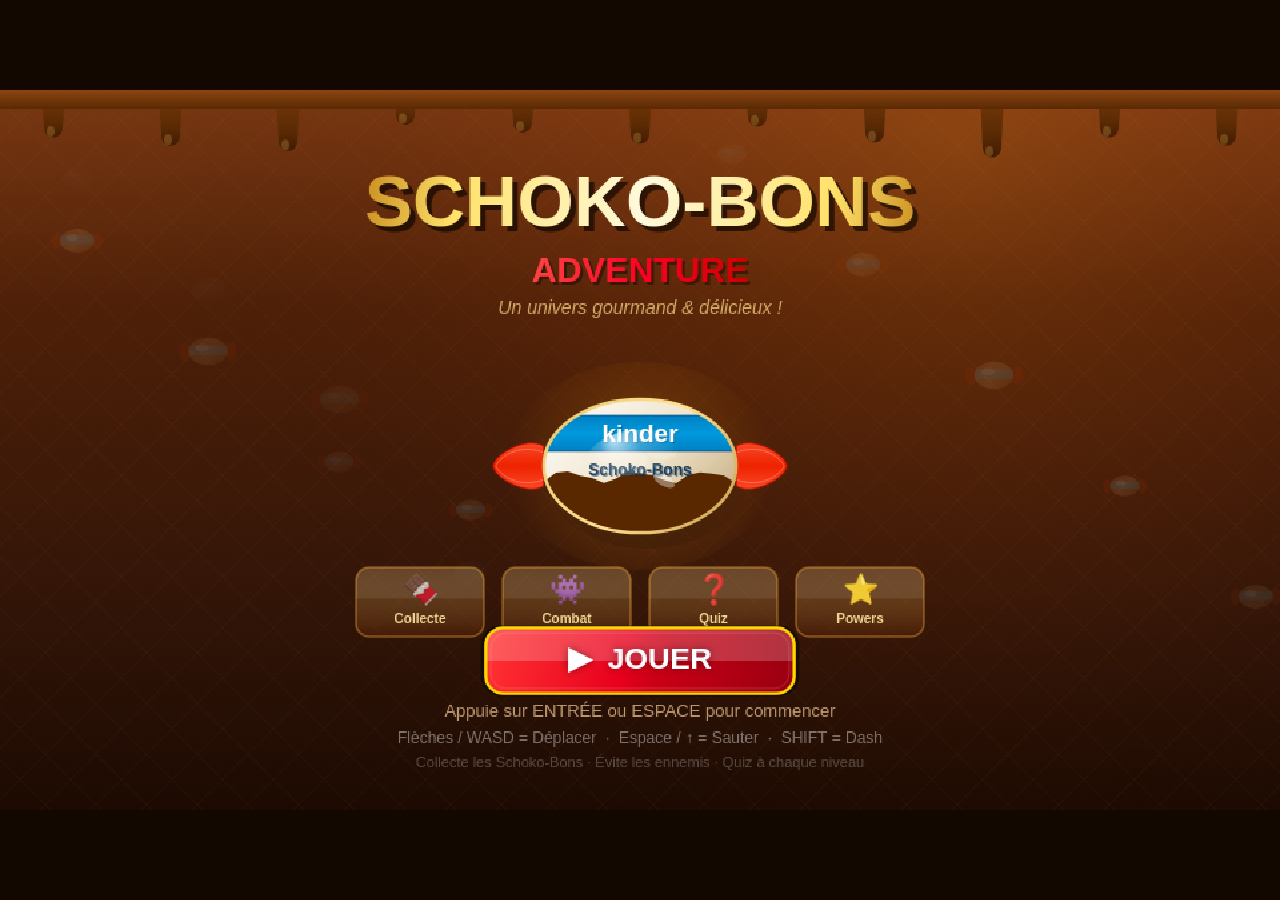
==== index.html @ 3fb980b5 "Deploy 6-level game + 25-question random quiz to GitHub Pages" ====
<!DOCTYPE html>
<html lang="fr">
<head>
  <meta charset="UTF-8">
  <meta name="viewport" content="width=device-width,initial-scale=1,maximum-scale=1,user-scalable=no,viewport-fit=cover">
  <meta name="apple-mobile-web-app-capable" content="yes">
  <meta name="apple-mobile-web-app-status-bar-style" content="black-translucent">
  <meta name="mobile-web-app-capable" content="yes">
  <meta name="theme-color" content="#120800">
  <title>Schoko Bons Adventure</title>
  <style>
html, body {
  margin: 0; padding: 0;
  width: 100%; height: 100%;
  background: #120800;
  overflow: hidden;
  touch-action: none;
  -webkit-user-select: none; user-select: none;
  -webkit-tap-highlight-color: transparent;
}

/* Center via margin:auto on fixed element — no flexbox, no transform, works everywhere */
#gameCanvas {
  position: fixed;
  top: 0; left: 0; right: 0; bottom: 0;
  margin: auto;
  display: block;
  touch-action: none;
  image-rendering: -webkit-optimize-contrast;
  image-rendering: pixelated;
  image-rendering: crisp-edges;
  cursor: none;
}
  </style>
  <script>
  window.onerror=function(m,s,l,c,e){var d=document.getElementById("err");if(d){d.style.display="block";d.textContent=(e&&e.stack)?e.stack:m;}};
  </script>
</head>
<body>
  <div id="err" style="display:none;position:fixed;top:0;left:0;right:0;background:#c00;color:#fff;font:12px monospace;padding:8px;z-index:9999;word-break:break-all;white-space:pre-wrap;max-height:50vh;overflow:auto;"></div>
  <canvas id="gameCanvas" width="960" height="540"></canvas>
  <script>
window.addEventListener("load",function(){
"use strict";
try{

// ============================================================
// CANVAS — PLEIN ÉCRAN DYNAMIQUE
// ============================================================
const canvas = document.getElementById('gameCanvas');
const ctx    = canvas.getContext('2d');

// Résolution interne fixe (logique du jeu)
const VW = 960, VH = 540;
canvas.width  = VW;
canvas.height = VH;

// Alias globaux utilisés dans tout le code
let W = VW, H = VH;

function resizeCanvas() {
  var vw = window.innerWidth  || screen.width  || VW;
  var vh = window.innerHeight || screen.height || VH;
  var s  = Math.min(vw / VW, vh / VH);
  canvas.style.width  = Math.floor(VW * s) + 'px';
  canvas.style.height = Math.floor(VH * s) + 'px';
}
window.addEventListener('resize', resizeCanvas);
window.addEventListener('orientationchange', function() { setTimeout(resizeCanvas, 300); });
resizeCanvas();

// ============================================================
// PHYSICS CONSTANTS — moteur pro
// ============================================================
const GRAVITY       = 0.55;   // gravité de base
const GRAVITY_FALL  = 1.15;   // plus lourde en descente → chute nette
const GRAVITY_RISE  = 0.44;   // plus légère en montée (bouton maintenu)
const GRAVITY_CUT   = 0.65;   // si on lâche saut tôt → coupe la montée
const MAX_FALL      = 20;
const PLAYER_SPMAX  = 5.8;
const PLAYER_ACCEL  = 1.9;    // accél sol
const PLAYER_ACCEL_AIR = 1.0; // accél air (moins de contrôle)
const GROUND_FRIC   = 0.76;   // friction sol (arrêt net)
const AIR_FRIC      = 0.94;   // friction air
const JUMP_FORCE    = -11.5;
const COYOTE_T      = 8;      // frames de grâce après avoir quitté un bord
const JUMP_BUFFER   = 8;      // frames de buffer avant l'atterrissage

// ============================================================
// GLOBAL STATE
// ============================================================
let gameState      = 'menu';   // menu | playing | quiz | gameover | win
let currentLevel   = 0;
let score          = 0;
let lives          = 3;
let highScore      = 0;
let frameCount     = 0;
let camera         = { x: 0, shake: 0 };
let particles      = [];
let notifications  = [];

// Quiz state
let quizSelected   = -1;
let quizRevealed   = false;
let quizTimer      = 0;
let currentQuiz    = null;   // randomly picked from QUIZ_POOL each level-end

// Level objects
let lPlatforms     = [];
let lMoving        = [];
let lCheckpoints   = [];
let lEnemies       = [];
let lCollectibles  = [];
let lPowerUps      = [];
let lEndZone       = null;
let levelData      = null;
let player         = null;
let checkpointX    = 0;   // respawn X after checkpoint
let checkpointY    = 0;   // respawn Y after checkpoint
let checkpointHit  = false;
let flashTimer     = 0;   // damage screen flash frames
let levelTransition= 0;   // fade-in frames when level loads (30 frames)

// ============================================================
// INPUT
// ============================================================
const keys = {};
document.addEventListener('keydown', e => {
  const prev = keys[e.code];
  keys[e.code] = { held: true, just: !prev || !prev.held };
  if (['Space','ArrowUp','ArrowDown','ArrowLeft','ArrowRight'].includes(e.code)) e.preventDefault();
});
document.addEventListener('keyup', e => { keys[e.code] = { held: false, just: false }; });
// Block iOS elastic scroll — touchmove only (no conflicting touchstart listener here)
document.addEventListener('touchmove', e => e.preventDefault(), { passive: false });

// ============================================================
// SOUND ENGINE — Web Audio API (synthesised, no files)
// ============================================================
const sfx = (() => {
  let _ac = null;

  // iOS Safari: AudioContext must be created AND unlocked (via silent buffer)
  // inside a direct user-gesture handler.
  // We export _unlock so the canvas touchstart handler can call it directly —
  // that avoids having two competing document-level touchstart listeners
  // (one passive, one non-passive) which iOS Safari silently rejects.

  function ac() {
    if (!_ac) {
      try { _ac = new (window.AudioContext || window.webkitAudioContext)(); } catch(e) { return null; }
    }
    if (_ac.state === 'suspended') _ac.resume();
    return _ac;
  }
  function tone(freq, type, vol, dur, freqEnd, atk=0.005) {
    try {
      const a = ac(); if (!a) return;
      const o = a.createOscillator(), g = a.createGain();
      o.connect(g); g.connect(a.destination);
      o.type = type;
      o.frequency.setValueAtTime(freq, a.currentTime);
      if (freqEnd) o.frequency.exponentialRampToValueAtTime(Math.max(0.001, freqEnd), a.currentTime + dur);
      g.gain.setValueAtTime(0, a.currentTime);
      g.gain.linearRampToValueAtTime(vol, a.currentTime + atk);
      g.gain.exponentialRampToValueAtTime(0.001, a.currentTime + dur);
      o.start(a.currentTime); o.stop(a.currentTime + dur + 0.02);
    } catch(e) {}
  }
  function noise(vol, dur, freq=600, Q=1) {
    try {
      const a = ac(); if (!a) return;
      const len = Math.max(1, Math.ceil(a.sampleRate * dur));
      const buf = a.createBuffer(1, len, a.sampleRate);
      const d = buf.getChannelData(0);
      for (let i=0;i<len;i++) d[i] = Math.random()*2-1;
      const src = a.createBufferSource(); src.buffer = buf;
      const filt = a.createBiquadFilter(); filt.type='bandpass';
      filt.frequency.value = freq; filt.Q.value = Q;
      const g = a.createGain();
      g.gain.setValueAtTime(vol, a.currentTime);
      g.gain.exponentialRampToValueAtTime(0.001, a.currentTime + dur);
      src.connect(filt); filt.connect(g); g.connect(a.destination);
      src.start(); src.stop(a.currentTime + dur + 0.01);
    } catch(e) {}
  }
  function unlock() {
    if (!_ac) {
      try { _ac = new (window.AudioContext || window.webkitAudioContext)(); } catch(e) { return; }
    }
    if (_ac.state === 'suspended') _ac.resume();
    try {
      const buf = _ac.createBuffer(1, 1, _ac.sampleRate);
      const src = _ac.createBufferSource();
      src.buffer = buf; src.connect(_ac.destination); src.start(0);
    } catch(e) {}
  }
  return {
    unlock,
    jump()       { tone(300,'square',0.22,0.18,600); },
    doubleJump() { tone(500,'square',0.18,0.09,1000); setTimeout(()=>tone(750,'square',0.15,0.09,1500),75); },
    wallJump()   { tone(350,'square',0.20,0.14,550); noise(0.12,0.08,500,2); },
    land()       { noise(0.30,0.10,110,0.4); tone(75,'sine',0.28,0.14,38); },
    collect()    { tone(900,'sine',0.16,0.12,1400); setTimeout(()=>tone(1400,'sine',0.12,0.10,1800),70); },
    powerup()    { [440,554,659,880].forEach((f,i)=>setTimeout(()=>tone(f,'triangle',0.20,0.14,f*1.4),i*65)); },
    dash()       { noise(0.22,0.15,1400,0.7); tone(180,'sawtooth',0.14,0.14,700); },
    damage()     { tone(200,'sawtooth',0.28,0.22,70); noise(0.22,0.18,280,0.8); },
    shield()     { tone(700,'sine',0.18,0.07,180); noise(0.18,0.10,2200,2.5); },
    die()        { tone(420,'sawtooth',0.28,0.38,55); setTimeout(()=>tone(180,'sine',0.18,0.45,35),120); },
    enemyKill()  { tone(180,'square',0.22,0.10,70); noise(0.28,0.08,350,1.8); },
    levelWin()   { [523,659,784,1047].forEach((f,i)=>setTimeout(()=>tone(f,'sine',0.22,0.32,f*1.15),i*110)); },
    gameOver()   { [440,370,330,220].forEach((f,i)=>setTimeout(()=>tone(f,'sine',0.20,0.48,f*0.68),i*190)); },
    quizOk()     { [660,880,1100].forEach((f,i)=>setTimeout(()=>tone(f,'sine',0.18,0.20,f*1.3),i*80)); },
    quizFail()   { tone(280,'sawtooth',0.22,0.30,140); setTimeout(()=>tone(200,'sine',0.18,0.25,100),180); },
    menuClick()  { tone(480,'sine',0.12,0.08,720); },
  };
})();

// ============================================================
// TOUCH / MOBILE CONTROLS
// ============================================================
const touch = (() => {
  let _mobile = false;

  // Virtual button layout in canvas coords (960×540)
  const BTNS = {
    left:  { x:15,  y:448, w:78, h:72, code:'ArrowLeft',  label:'◀', active:false },
    right: { x:108, y:448, w:78, h:72, code:'ArrowRight', label:'▶', active:false },
    jump:  { x:862, y:443, w:80, h:80, code:'Space',       label:'▲', active:false },
    dash:  { x:768, y:453, w:74, h:70, code:'ShiftLeft',   label:'⚡', active:false },
  };
  const _held = {};  // touchId → btn name

  function _xy(clientX, clientY) {
    const r = canvas.getBoundingClientRect();
    return [(clientX - r.left) * VW / r.width, (clientY - r.top) * VH / r.height];
  }
  function _btnAt(cx, cy) {
    for (const [n, b] of Object.entries(BTNS))
      if (cx >= b.x && cx < b.x+b.w && cy >= b.y && cy < b.y+b.h) return n;
    return null;
  }
  function _press(n) {
    const b = BTNS[n];
    if (!b.active) { b.active=true; keys[b.code]={ held:true, just:true }; }
  }
  function _release(n) {
    const b = BTNS[n];
    b.active=false; keys[b.code]={ held:false, just:false };
  }

  canvas.addEventListener('touchstart', e => {
    e.preventDefault(); _mobile = true;
    sfx.unlock(); // iOS Safari audio unlock — must be inside a user-gesture handler
    for (const t of e.changedTouches) {
      const [cx,cy] = _xy(t.clientX, t.clientY);
      if (gameState === 'quiz' && !quizRevealed) {
        for (let i=0;i<4;i++) {
          const ay=210+i*55;
          if (cx>=100 && cx<=860 && cy>=ay && cy<ay+46)
            keys[`Digit${i+1}`]={ held:false, just:true };
        }
        continue;
      }
      if (gameState !== 'playing') { keys['Enter']={ held:false, just:true }; continue; }
      const n = _btnAt(cx,cy);
      if (n) { _held[t.identifier]=n; _press(n); }
    }
  }, { passive:false });

  canvas.addEventListener('touchend', e => {
    e.preventDefault();
    for (const t of e.changedTouches) {
      const n = _held[t.identifier];
      if (n) { delete _held[t.identifier]; _release(n); }
    }
  }, { passive:false });

  canvas.addEventListener('touchmove', e => {
    e.preventDefault();
    for (const t of e.changedTouches) {
      if (gameState !== 'playing') continue;
      const [cx,cy] = _xy(t.clientX, t.clientY);
      const old = _held[t.identifier], next = _btnAt(cx,cy);
      if (old !== next) {
        if (old) { delete _held[t.identifier]; _release(old); }
        if (next) { _held[t.identifier]=next; _press(next); }
      }
    }
  }, { passive:false });

  function draw() {
    if (!_mobile || gameState !== 'playing') return;
    ctx.save();
    for (const b of Object.values(BTNS)) {
      // Clipped background
      ctx.save();
      _clipRR(b.x, b.y, b.w, b.h, 14); ctx.clip();
      const bg = ctx.createLinearGradient(b.x, b.y, b.x, b.y+b.h);
      if (b.active) {
        bg.addColorStop(0,'rgba(255,220,80,0.82)'); bg.addColorStop(1,'rgba(190,60,10,0.90)');
      } else {
        bg.addColorStop(0,'rgba(255,200,80,0.32)'); bg.addColorStop(1,'rgba(100,30,5,0.52)');
      }
      ctx.fillStyle=bg; ctx.fillRect(b.x,b.y,b.w,b.h);
      ctx.fillStyle='rgba(255,255,255,0.10)'; ctx.fillRect(b.x,b.y,b.w,b.h*0.38);
      ctx.restore();
      // Border
      ctx.strokeStyle = b.active ? '#FFD700' : 'rgba(255,180,60,0.50)';
      ctx.lineWidth   = b.active ? 2.5 : 1.5;
      _clipRR(b.x, b.y, b.w, b.h, 14); ctx.stroke();
      // Label
      ctx.globalAlpha = b.active ? 1.0 : 0.60;
      ctx.fillStyle='#FFFFFF';
      ctx.font = b.label.length > 1 ? 'bold 18px Arial' : 'bold 30px Arial';
      ctx.textAlign='center'; ctx.textBaseline='middle';
      ctx.fillText(b.label, b.x+b.w/2, b.y+b.h/2);
      ctx.globalAlpha=1;
    }
    ctx.textAlign='left'; ctx.textBaseline='alphabetic';
    ctx.restore();
  }

  return { draw };
})();

function held(c)  { return !!(keys[c] && keys[c].held); }
function just(c)  {
  if (keys[c] && keys[c].just) { keys[c].just = false; return true; }
  return false;
}

// ============================================================
// UTILITIES
// ============================================================
function lerp(a, b, t)       { return a + (b - a) * t; }
function clamp(v, lo, hi)    { return Math.max(lo, Math.min(hi, v)); }
function rand(lo, hi)        { return lo + Math.random() * (hi - lo); }
function overlap(a, b)       {
  return a.x < b.x + b.w && a.x + a.w > b.x && a.y < b.y + b.h && a.y + a.h > b.y;
}

function rRect(x, y, w, h, r, fill, stroke, lw) {
  ctx.beginPath();
  ctx.moveTo(x + r, y);
  ctx.arcTo(x + w, y,     x + w, y + h, r);
  ctx.arcTo(x + w, y + h, x,     y + h, r);
  ctx.arcTo(x,     y + h, x,     y,     r);
  ctx.arcTo(x,     y,     x + w, y,     r);
  ctx.closePath();
  if (fill)   { ctx.fillStyle   = fill;   ctx.fill();   }
  if (stroke) { ctx.strokeStyle = stroke; ctx.lineWidth = lw || 2; ctx.stroke(); }
}

// ============================================================
// PARTICLE SYSTEM
// ============================================================
class Particle {
  constructor(x, y, vx, vy, col, life, size) {
    Object.assign(this, { x, y, vx, vy, col, life, maxLife: life, size });
  }
  update() {
    this.x  += this.vx;
    this.y  += this.vy;
    this.vy += 0.25;
    this.vx *= 0.97;
    this.life--;
  }
  draw() {
    const a = this.life / this.maxLife;
    ctx.globalAlpha = a;
    ctx.fillStyle   = this.col;
    ctx.beginPath();
    ctx.arc(this.x, this.y, this.size * a, 0, Math.PI * 2);
    ctx.fill();
    ctx.globalAlpha = 1;
  }
  get alive() { return this.life > 0; }
}

function burst(x, y, col, n = 8, baseSpeed = 4) {
  for (let i = 0; i < n; i++) {
    const a = (Math.PI * 2 * i / n) + rand(-0.4, 0.4);
    const s = rand(baseSpeed * 0.5, baseSpeed);
    particles.push(new Particle(x, y, Math.cos(a)*s, Math.sin(a)*s - 1, col, rand(22, 40), rand(3, 7)));
  }
}

// ============================================================
// NOTIFICATION SYSTEM
// ============================================================
function notify(text, col) {
  notifications.push({ text, col, y: H - 90, ty: H - 140, alpha: 1, t: 110 });
}
function updateNotifications() {
  for (const n of notifications) {
    n.y = lerp(n.y, n.ty, 0.12);
    n.t--;
    if (n.t < 28) n.alpha = n.t / 28;
  }
  notifications = notifications.filter(n => n.t > 0);
}
function drawNotifications() {
  ctx.textAlign = 'center';
  for (const n of notifications) {
    ctx.globalAlpha = n.alpha;
    ctx.font = 'bold 20px Arial';
    ctx.fillStyle = '#000';
    ctx.fillText(n.text, W/2 + 2, n.y + 2);
    ctx.fillStyle = n.col;
    ctx.fillText(n.text, W/2, n.y);
  }
  ctx.globalAlpha = 1;
  ctx.textAlign = 'left';
}

// ============================================================
// POWER-UP DEFINITIONS
// ============================================================
const PU = {
  speed:      { col: '#FFD700', icon: '⚡', dur: 300, label: 'Turbo Sucré!'      },
  doubleJump: { col: '#00CFFF', icon: '👟', dur: 380, label: 'Double Saut!'      },
  shield:     { col: '#AADDFF', icon: '🛡', dur: 420, label: 'Bouclier Crème!'  },
  ultra:      { col: '#FF6600', icon: '⭐', dur: 220, label: 'MODE ULTRA SUCRE!' },
  superJump:  { col: '#88FF44', icon: '🚀', dur: 200, label: 'Super Propulsion!' },
  dash:       { col: '#FF44CC', icon: '💨', dur: 300, label: 'Turbo Dash!'       },
};

// ============================================================
// CANDY TWIST DRAWING HELPERS
// ============================================================
function _drawCandyTwist(cx, cy, w, h, pointUp) {
  const dir = pointUp ? -1 : 1;
  const tg  = ctx.createLinearGradient(cx - w/2, cy, cx + w/2, cy + dir*h);
  tg.addColorStop(0, '#FF5533'); tg.addColorStop(0.45, '#EE2200'); tg.addColorStop(1, '#CC1100');
  ctx.fillStyle = tg;
  ctx.beginPath();
  ctx.moveTo(cx - w/2, cy);
  ctx.bezierCurveTo(cx - w*0.35, cy + dir*h*0.4,  cx - w*0.14, cy + dir*h*0.85, cx, cy + dir*h);
  ctx.bezierCurveTo(cx + w*0.14, cy + dir*h*0.85, cx + w*0.35, cy + dir*h*0.4,  cx + w/2, cy);
  ctx.closePath(); ctx.fill();
  ctx.strokeStyle = 'rgba(255,200,180,0.55)'; ctx.lineWidth = 0.8;
  for (const s of [-1, 1]) {
    ctx.beginPath();
    ctx.moveTo(cx + s*w*0.18, cy);
    ctx.bezierCurveTo(cx + s*w*0.12, cy + dir*h*0.4, cx + s*w*0.04, cy + dir*h*0.75, cx, cy + dir*h*0.92);
    ctx.stroke();
  }
  ctx.strokeStyle = '#AA1100'; ctx.lineWidth = 0.9;
  ctx.beginPath();
  ctx.moveTo(cx - w/2, cy);
  ctx.bezierCurveTo(cx - w*0.35, cy + dir*h*0.4,  cx - w*0.14, cy + dir*h*0.85, cx, cy + dir*h);
  ctx.bezierCurveTo(cx + w*0.14, cy + dir*h*0.85, cx + w*0.35, cy + dir*h*0.4,  cx + w/2, cy);
  ctx.closePath(); ctx.stroke();
}

function _drawHorizTwist(cx, cy, w, h, isLeft) {
  const d = isLeft ? -1 : 1;
  const hg = ctx.createLinearGradient(cx, cy - h/2, cx, cy + h/2);
  hg.addColorStop(0, '#FF5533'); hg.addColorStop(0.5, '#EE2200'); hg.addColorStop(1, '#FF5533');
  ctx.fillStyle = hg;
  ctx.beginPath();
  ctx.moveTo(cx, cy - h/2 * 0.65);
  ctx.bezierCurveTo(cx + d*w*0.35, cy - h/2,       cx + d*w,       cy - h/2*0.35, cx + d*w, cy);
  ctx.bezierCurveTo(cx + d*w,       cy + h/2*0.35, cx + d*w*0.35, cy + h/2,       cx, cy + h/2*0.65);
  ctx.closePath(); ctx.fill();
  ctx.strokeStyle = 'rgba(255,200,180,0.5)'; ctx.lineWidth = 0.7;
  for (const s of [-1, 1]) {
    ctx.beginPath();
    ctx.moveTo(cx, cy + s*h*0.22);
    ctx.bezierCurveTo(cx + d*w*0.4, cy + s*h*0.35, cx + d*w*0.8, cy + s*h*0.22, cx + d*w*0.95, cy);
    ctx.stroke();
  }
  ctx.strokeStyle = '#AA1100'; ctx.lineWidth = 0.9;
  ctx.beginPath();
  ctx.moveTo(cx, cy - h/2 * 0.65);
  ctx.bezierCurveTo(cx + d*w*0.35, cy - h/2,       cx + d*w,       cy - h/2*0.35, cx + d*w, cy);
  ctx.bezierCurveTo(cx + d*w,       cy + h/2*0.35, cx + d*w*0.35, cy + h/2,       cx, cy + h/2*0.65);
  ctx.closePath(); ctx.stroke();
}

// ============================================================
// PLAYER
// ============================================================
class Player {
  constructor(x, y) {
    this.x = x;  this.y = y;
    this.w = 32; this.h = 40;
    this.vx = 0; this.vy = 0;
    this.onGround    = false;
    this.wasOnGround = false;
    this.facing      = 1;
    this.jumps       = 0;
    this.maxJumps    = 1;        // single jump by default; doubleJump pickup enables 2nd
    this.hp          = 3;
    this.iframes     = 0;
    this.dead        = false;
    this.walkPhase   = 0;
    this.coyoteT     = 0;
    this.jumpBuffer  = 0;
    this.jumpHeld    = false;
    this.sqX = 1; this.sqY = 1;
    this.wallDir     = 0;        // -1 left wall, +1 right wall (set by _resolveX)
    this.wallSlide   = false;
    this.dashT       = 0;        // frames left in current dash
    this.dashCooldown= 0;
    this.pu = { speed: 0, doubleJump: 0, shield: 0, ultra: 0, superJump: 0, dash: 0 };
  }

  get speedMult()     { return 1 + (this.pu.speed > 0 ? 0.65 : 0) + (this.pu.ultra > 0 ? 0.9 : 0); }
  get jumpMult()      { return 1 + (this.pu.superJump > 0 ? 0.45 : 0) + (this.pu.ultra > 0 ? 0.2 : 0); }
  get canDoubleJump() { return this.pu.doubleJump > 0 || this.pu.ultra > 0; }

  update() {
    for (const k in this.pu) if (this.pu[k] > 0) this.pu[k]--;
    if (this.iframes > 0) this.iframes--;
    if (this.coyoteT  > 0) this.coyoteT--;
    if (this.jumpBuffer > 0) this.jumpBuffer--;
    // Squash & stretch — interpolate back to neutral every frame
    this.sqX += (1 - this.sqX) * 0.22;
    this.sqY += (1 - this.sqY) * 0.22;

    // ── Effective max jumps from power-ups ──
    this.maxJumps = 1 + (this.canDoubleJump ? 1 : 0);

    const spd = PLAYER_SPMAX * this.speedMult;

    // ── Dash countdown ──
    if (this.dashCooldown > 0) this.dashCooldown--;
    if (this.dashT > 0) {
      this.dashT--;
      this.vx = this.facing * 18 * (this.dashT / 12);
    } else {
      // ── Horizontal movement ──
      const accel = this.onGround ? PLAYER_ACCEL : PLAYER_ACCEL_AIR;
      const fric  = this.onGround ? GROUND_FRIC  : AIR_FRIC;
      if (held('ArrowLeft') || held('KeyA')) {
        this.vx = Math.max(this.vx - accel, -spd);
        this.facing = -1;
      } else if (held('ArrowRight') || held('KeyD')) {
        this.vx = Math.min(this.vx + accel,  spd);
        this.facing = 1;
      } else {
        this.vx *= fric;
        if (Math.abs(this.vx) < 0.12) this.vx = 0;
      }
      // Dash trigger (Shift)
      if ((just('ShiftLeft') || just('ShiftRight')) && this.dashCooldown === 0 && this.pu.dash > 0) {
        sfx.dash(); this.dashT = 12; this.dashCooldown = 55;
        this.sqX = 0.52; this.sqY = 1.55;
        burst(this.x + this.w/2, this.y + this.h/2, '#FF44CC', 12, 7);
      }
    }

    // Walk animation + run dust
    if (Math.abs(this.vx) > 0.4 && this.onGround) {
      this.walkPhase += 0.24 * Math.abs(this.vx) / spd;
      if (Math.abs(this.vx) > spd * 0.78 && frameCount % 6 === 0)
        burst(this.x + this.w/2, this.y + this.h, '#C8860A', 2, 1.5);
    } else if (this.onGround) {
      this.walkPhase = 0;
    }

    // ── Jump buffer ──
    const jumpPressed = just('Space') || just('ArrowUp') || just('KeyW');
    if (jumpPressed) this.jumpBuffer = JUMP_BUFFER;
    this.jumpHeld = held('Space') || held('ArrowUp') || held('KeyW');

    // ── Wall slide detection ──
    this.wallSlide = !this.onGround && this.wallDir !== 0 && this.vy > 0 &&
      ((this.wallDir ===  1 && (held('ArrowRight') || held('KeyD'))) ||
       (this.wallDir === -1 && (held('ArrowLeft')  || held('KeyA'))));
    if (this.wallSlide && frameCount % 7 === 0)
      burst(this.x + (this.wallDir > 0 ? this.w : 0), this.y + this.h * 0.6, '#FFD700', 3, 2);

    // ── Execute jump ──
    if (this.jumpBuffer > 0) {
      if (this.wallSlide) {
        // Wall jump — bounces away from the wall
        this.vy = JUMP_FORCE * 0.9;
        this.vx = -this.wallDir * spd * 1.15;
        this.facing = -this.wallDir;
        this.jumps = 1; this.jumpBuffer = 0;
        this.sqX = 0.72; this.sqY = 1.32;
        burst(this.x + this.w/2, this.y + this.h/2, '#FFD700', 10, 5);
        sfx.wallJump();
      } else if (this.onGround || this.coyoteT > 0) {
        this.vy = JUMP_FORCE * this.jumpMult;
        this.jumps = 1; this.jumpBuffer = 0; this.coyoteT = 0;
        this.sqX = 0.70; this.sqY = 1.38;
        burst(this.x + this.w/2, this.y + this.h, '#C8860A', 6, 3);
        sfx.jump();
      } else if (this.jumps < this.maxJumps) {
        this.vy = JUMP_FORCE * this.jumpMult * 0.88;
        this.jumps++; this.jumpBuffer = 0;
        this.sqX = 0.72; this.sqY = 1.32;
        burst(this.x + this.w/2, this.y + this.h/2, '#00CFFF', 14, 5);
        burst(this.x + this.w/2, this.y + this.h/2, '#FFFFFF', 6, 3);
        sfx.doubleJump();
      }
    }

    // ── Asymmetric gravity ──
    if (this.wallSlide && this.vy > 0) {
      this.vy = Math.min(this.vy + 0.12, 2.4);   // wall slide: slow fall
    } else if (this.vy < 0) {
      const g = this.jumpHeld ? GRAVITY_RISE : GRAVITY_RISE + GRAVITY_CUT;
      this.vy += g;
    } else {
      this.vy += GRAVITY_FALL;
    }
    this.vy = Math.min(this.vy, MAX_FALL);

    this.wasOnGround = this.onGround;
    this.wallDir = 0;
    this.x += this.vx;
    this._resolveX();
    this.y += this.vy;
    this.onGround = false;
    this._resolveY();

    // Coyote time
    if (this.wasOnGround && !this.onGround && this.vy >= 0) this.coyoteT = COYOTE_T;

    // Left boundary
    if (this.x < 0) { this.x = 0; this.vx = 0; }

    // Fall death
    if (this.y > levelData.height + 80) this.die();

    // Collectibles
    for (const c of lCollectibles) {
      if (c.collected) continue;
      if (overlap({ x: this.x, y: this.y, w: this.w, h: this.h },
                  { x: c.x - c.r, y: c.y - c.r, w: c.r*2, h: c.r*2 })) {
        c.collected = true;
        score += 10;
        burst(c.x, c.y, '#8B4513', 6, 3);
        sfx.collect();
      }
    }

    // Power-ups
    for (const p of lPowerUps) {
      if (p.collected) continue;
      if (overlap({ x: this.x, y: this.y, w: this.w, h: this.h },
                  { x: p.x, y: p.y, w: p.w, h: p.h })) {
        p.collected = true;
        this.pu[p.type] = PU[p.type].dur;
        burst(p.x + p.w/2, p.y + p.h/2, PU[p.type].col, 12, 5);
        notify(PU[p.type].label, PU[p.type].col);
        sfx.powerup();
      }
    }

    // Enemy collisions
    for (const e of lEnemies) {
      if (e.dead) continue;
      if (!overlap({ x: this.x, y: this.y, w: this.w, h: this.h },
                   { x: e.x, y: e.y, w: e.w, h: e.h })) continue;

      // Stomp if falling onto top half of enemy
      if (this.vy > 1 && this.y + this.h < e.y + e.h * 0.6) {
        e.kill();
        this.vy = -9;
        score += 50;
        burst(e.x + e.w/2, e.y, '#5C3317', 12, 5);
        sfx.enemyKill();
      } else if (this.iframes === 0) {
        if (this.pu.shield > 0) {
          this.pu.shield = 0;
          this.iframes = 60;
          burst(this.x + this.w/2, this.y + this.h/2, '#FFF', 14, 4);
          notify('Bouclier brisé!', '#AAE');
          sfx.shield();
        } else {
          this.takeDamage();
        }
      }
    }
  }

  _resolveX() {
    for (const p of [...lPlatforms, ...lMoving]) {
      if (!overlap({ x: this.x, y: this.y + 3, w: this.w, h: this.h - 6 },
                   { x: p.x, y: p.y, w: p.w, h: p.h })) continue;
      if (this.vx > 0) { this.x = p.x - this.w; this.wallDir =  1; }
      else              { this.x = p.x + p.w;    this.wallDir = -1; }
      this.vx = 0;
    }
  }

  _resolveY() {
    for (const p of [...lPlatforms, ...lMoving]) {
      if (!overlap({ x: this.x + 2, y: this.y, w: this.w - 4, h: this.h },
                   { x: p.x, y: p.y, w: p.w, h: p.h })) continue;
      if (this.vy >= 0) {
        this.y        = p.y - this.h;
        if (this.vy > 4) { this.sqX = 1.42; this.sqY = 0.60; camera.shake = Math.min(camera.shake + this.vy * 0.45, 10); sfx.land(); }
        this.vy       = 0;
        this.onGround = true;
        this.jumps    = 0;
        this.coyoteT  = 0;
      } else {
        this.y  = p.y + p.h;
        this.vy = 1;
      }
    }
  }

  takeDamage() {
    this.hp--;
    this.iframes = 90;
    camera.shake = 9;
    flashTimer = 12;
    sfx.damage();
    if (this.hp <= 0) { this.die(); return; }
    this.vy = -8;
    this.vx = this.facing * -5;
  }

  die() {
    if (this.dead) return;
    this.dead = true;
    sfx.die();
    burst(this.x + this.w/2, this.y + this.h/2, '#E8001C', 20, 6);
    lives--;
    setTimeout(() => {
      if (lives <= 0) { sfx.gameOver(); gameState = 'gameover'; }
      else {
        loadLevel(currentLevel);
        // Respawn at checkpoint if one was activated
        if (checkpointHit) {
          player.x = checkpointX;
          player.y = checkpointY;
        }
      }
    }, 900);
  }

  draw() {
    if (this.dead) return;
    if (this.iframes > 0 && Math.floor(frameCount / 5) % 2 === 0) return;

    const cx      = this.x + this.w / 2;
    const cy      = this.y + this.h / 2;
    const ultra   = this.pu.ultra > 0;
    const isWalk  = this.onGround && Math.abs(this.vx) > 0.5;
    const lp      = this.walkPhase * Math.PI * 2;

    const bob  = this.wallSlide ? 0 : (isWalk ? Math.sin(lp) * 1.5 : 0);
    const tilt = this.wallSlide ? this.wallDir * 0.3 : (isWalk ? Math.sin(lp) * 0.07 : 0);

    ctx.save();
    ctx.translate(cx, cy + bob);
    ctx.rotate(tilt);
    ctx.scale(this.sqX, this.sqY);

    const bw = 26, bh = 34;

    // Shield bubble
    if (this.pu.shield > 0) {
      const sa = 0.28 + 0.14 * Math.sin(frameCount * 0.15);
      const sg = ctx.createRadialGradient(0, 0, 10, 0, 0, 32);
      sg.addColorStop(0, `rgba(173,216,230,${sa})`);
      sg.addColorStop(1, 'rgba(173,216,230,0)');
      ctx.fillStyle = sg;
      ctx.beginPath(); ctx.ellipse(0, 0, 32, 37, 0, 0, Math.PI * 2); ctx.fill();
      ctx.strokeStyle = `rgba(135,206,235,${sa + 0.2})`; ctx.lineWidth = 2;
      ctx.beginPath(); ctx.ellipse(0, 0, 30, 35, 0, 0, Math.PI * 2); ctx.stroke();
    }

    // Feet (red candy-twist blobs)
    const l1 = isWalk ? Math.sin(lp) * 6 : 0;
    const l2 = isWalk ? -Math.sin(lp) * 6 : 0;
    ctx.save(); ctx.translate(-7, bh/2 - 1); ctx.rotate(l1 * 0.09);
    _drawCandyTwist(0, 0, 9, 11, false); ctx.restore();
    ctx.save(); ctx.translate(7,  bh/2 - 1); ctx.rotate(l2 * 0.09);
    _drawCandyTwist(0, 0, 9, 11, false); ctx.restore();

    // Body shadow
    ctx.fillStyle = 'rgba(0,0,0,0.18)';
    ctx.beginPath(); ctx.ellipse(2.5, 3, bw/2, bh/2, 0, 0, Math.PI * 2); ctx.fill();

    // ── Body (oval, clipped interior) ──
    ctx.save();
    ctx.beginPath(); ctx.ellipse(0, 0, bw/2, bh/2, 0, 0, Math.PI * 2); ctx.clip();

    const bodyG = ctx.createLinearGradient(-bw/2, -bh/2, bw*0.3, bh/2);
    if (ultra) {
      bodyG.addColorStop(0, '#FFFCE0'); bodyG.addColorStop(0.5, '#FFE033'); bodyG.addColorStop(1, '#FF8C00');
    } else {
      bodyG.addColorStop(0, '#FFFFFF'); bodyG.addColorStop(0.45, '#F6F0E6');
      bodyG.addColorStop(0.8, '#EAE0CC'); bodyG.addColorStop(1, '#D2C4A0');
    }
    ctx.fillStyle = bodyG;
    ctx.fillRect(-bw/2, -bh/2, bw, bh);

    // Chocolate bottom section
    ctx.fillStyle = ultra ? '#8B4A00' : '#6B3200';
    ctx.fillRect(-bw/2, bh * 0.12, bw, bh);

    // Animated cream wave border
    ctx.fillStyle = ultra ? '#FFEBB0' : '#F2E6C8';
    ctx.beginPath();
    for (let i = 0; i <= 6; i++) {
      const wx  = -bw/2 + bw * i / 6;
      const osc = Math.sin(i * 1.3 + frameCount * 0.05) * 2.5;
      i === 0 ? ctx.moveTo(wx, bh * 0.12 + osc) : ctx.lineTo(wx, bh * 0.12 + osc);
    }
    ctx.lineTo(bw/2, bh * 0.24); ctx.lineTo(bw/2, bh/2);
    ctx.lineTo(-bw/2, bh/2); ctx.closePath(); ctx.fill();

    // Cream highlight drop
    ctx.fillStyle = 'rgba(255,250,240,0.65)';
    ctx.beginPath(); ctx.ellipse(3, bh * 0.28, 5, 3.5, 0.4, 0, Math.PI * 2); ctx.fill();

    // Blue kinder stripe
    ctx.fillStyle = ultra ? '#FF8800' : '#0099DD';
    ctx.fillRect(-bw/2, -bh * 0.26, bw, 9);

    ctx.fillStyle = '#FFFFFF'; ctx.font = 'bold 5.5px Arial';
    ctx.textAlign = 'center'; ctx.textBaseline = 'middle';
    ctx.fillText('kinder', 0, -bh * 0.26 + 4.5);
    ctx.fillStyle = ultra ? '#FFEE88' : '#5C3317'; ctx.font = 'bold 4.5px Arial';
    ctx.fillText('Schoko-Bons', 0, -bh * 0.05);

    ctx.restore(); // end clip

    // Outline
    ctx.strokeStyle = ultra ? '#CC6600' : '#C0A870'; ctx.lineWidth = 1.5;
    ctx.beginPath(); ctx.ellipse(0, 0, bw/2, bh/2, 0, 0, Math.PI * 2); ctx.stroke();

    // Face
    const ex = this.facing * 5;
    ctx.fillStyle = '#2A2A2A';
    ctx.beginPath(); ctx.arc(ex, -bh * 0.19, 2.4, 0, Math.PI * 2); ctx.fill();
    ctx.fillStyle = '#FFFFFF';
    ctx.beginPath(); ctx.arc(ex + 0.7, -bh * 0.19 - 0.9, 0.9, 0, Math.PI * 2); ctx.fill();
    ctx.strokeStyle = '#333'; ctx.lineWidth = 1.5;
    ctx.beginPath(); ctx.arc(0, -bh * 0.09, 4.5, 0.25, Math.PI - 0.25); ctx.stroke();

    // Arms
    const armSwing = isWalk ? Math.sin(lp) * 20 : 0;
    ctx.strokeStyle = ultra ? '#CC6600' : '#CC1100'; ctx.lineWidth = 3.5; ctx.lineCap = 'round';
    ctx.save(); ctx.translate(-bw/2+1, -3); ctx.rotate((-38+armSwing)*Math.PI/180);
    ctx.beginPath(); ctx.moveTo(0,0); ctx.lineTo(-7,9); ctx.stroke(); ctx.restore();
    ctx.save(); ctx.translate(bw/2-1,  -3); ctx.rotate((38-armSwing)*Math.PI/180);
    ctx.beginPath(); ctx.moveTo(0,0); ctx.lineTo(7,9);  ctx.stroke(); ctx.restore();

    // Top candy twist (hair)
    ctx.save();
    ctx.translate(0, -bh/2);
    ctx.translate(0, isWalk ? Math.sin(lp) * 1.5 : 0);
    _drawCandyTwist(0, 0, 13, 13, true);
    ctx.restore();

    // Specular highlight
    const shG = ctx.createRadialGradient(-bw*0.22, -bh*0.28, 0, -bw*0.08, -bh*0.18, bw*0.38);
    shG.addColorStop(0, 'rgba(255,255,255,0.62)'); shG.addColorStop(1, 'rgba(255,255,255,0)');
    ctx.fillStyle = shG;
    ctx.beginPath(); ctx.ellipse(-bw*0.08, -bh*0.18, bw*0.32, bh*0.18, -0.35, 0, Math.PI*2); ctx.fill();

    // ── Double jump wings ──
    if (this.pu.doubleJump > 0) {
      const wa = 0.55 + 0.35 * Math.sin(frameCount * 0.16);
      ctx.globalAlpha = wa;
      for (const side of [-1, 1]) {
        ctx.save(); ctx.scale(side, 1);
        const wg = ctx.createLinearGradient(bw/2, -6, bw/2+18, 4);
        wg.addColorStop(0, '#00CFFF'); wg.addColorStop(1, 'rgba(0,207,255,0)');
        ctx.fillStyle = wg;
        ctx.beginPath();
        ctx.moveTo(bw/2, 0);
        ctx.bezierCurveTo(bw/2+9, -12, bw/2+18, -6, bw/2+14, 5);
        ctx.bezierCurveTo(bw/2+11, 12, bw/2+5, 9, bw/2, 0);
        ctx.fill();
        // Wing shine
        ctx.strokeStyle = 'rgba(180,240,255,0.6)'; ctx.lineWidth = 1;
        ctx.beginPath(); ctx.moveTo(bw/2+2, -1);
        ctx.quadraticCurveTo(bw/2+10, -7, bw/2+14, -1); ctx.stroke();
        ctx.restore();
      }
      ctx.globalAlpha = 1;
    }

    // ── Wall-slide sparks ──
    if (this.wallSlide) {
      const wx = this.wallDir * (bw/2 + 3);
      ctx.globalAlpha = 0.85;
      ctx.fillStyle = '#FFD700';
      for (let i = 0; i < 4; i++) {
        ctx.beginPath();
        ctx.arc(wx + (Math.random()-0.5)*3, (Math.random()-0.5)*bh*0.8, 1.5+Math.random(), 0, Math.PI*2);
        ctx.fill();
      }
      ctx.globalAlpha = 1;
    }

    // ── Dash speed-lines ──
    if (this.dashT > 0) {
      ctx.globalAlpha = this.dashT / 12 * 0.55;
      ctx.strokeStyle = '#FF44CC'; ctx.lineWidth = 2; ctx.lineCap = 'round';
      for (let i = 0; i < 4; i++) {
        const ly = (i - 1.5) * 6;
        const lx = -this.facing * (18 + i * 4);
        ctx.beginPath(); ctx.moveTo(lx, ly); ctx.lineTo(lx - this.facing * 12, ly); ctx.stroke();
      }
      ctx.globalAlpha = 1;
    }

    // ── Ultra aura ──
    if (ultra) {
      const ac = ['#FF6600','#FFD700','#FF44FF','#00EEFF'];
      ctx.globalAlpha = 0.6 + 0.3 * Math.sin(frameCount * 0.18);
      for (let i = 0; i < 6; i++) {
        const a = frameCount * 0.07 + i * Math.PI / 3;
        ctx.fillStyle = ac[i % 4];
        ctx.beginPath(); ctx.arc(Math.cos(a)*28, Math.sin(a)*28, 4, 0, Math.PI*2); ctx.fill();
      }
      ctx.globalAlpha = 1;
    }

    ctx.restore();
  }
}

// ============================================================
// ENEMIES
// ============================================================
class ChocCreature {
  constructor(x, y, range = 140) {
    this.x = x; this.y = y; this.w = 34; this.h = 34;
    this.vx = 1.8; this.vy = 0;
    this.startX = x; this.range = range;
    this.dead = false;
  }
  kill() { this.dead = true; }
  update() {
    if (this.dead) return;
    this.x += this.vx;
    if (this.x > this.startX + this.range || this.x < this.startX) this.vx *= -1;
    this.vy = Math.min(this.vy + GRAVITY, MAX_FALL);
    this.y += this.vy;
    for (const p of lPlatforms) {
      if (overlap({ x: this.x+2, y: this.y, w: this.w-4, h: this.h },
                  { x: p.x, y: p.y, w: p.w, h: p.h }) && this.vy >= 0) {
        this.y = p.y - this.h; this.vy = 0;
      }
    }
  }
  draw() {
    if (this.dead) return;
    const cx = this.x + this.w/2, cy = this.y + this.h/2, r = 17;
    const dir = this.vx >= 0 ? 1 : -1;

    // Ground shadow
    ctx.fillStyle = 'rgba(0,0,0,0.22)';
    ctx.beginPath(); ctx.ellipse(cx+2, cy+r-2, r-3, 5, 0, 0, Math.PI*2); ctx.fill();

    // Molten chocolate body
    const bg = ctx.createRadialGradient(cx-r*0.3, cy-r*0.3, r*0.1, cx, cy, r);
    bg.addColorStop(0, '#A85020'); bg.addColorStop(0.35, '#7B3A0C');
    bg.addColorStop(0.75, '#5C2A06'); bg.addColorStop(1, '#3D1A04');
    ctx.fillStyle = bg;
    ctx.beginPath(); ctx.arc(cx, cy, r, 0, Math.PI*2); ctx.fill();

    // Melt drips at bottom
    ctx.fillStyle = '#4A1E04';
    for (let d=-1; d<=1; d++) {
      ctx.beginPath(); ctx.arc(cx + d*7, cy+r-2, 4.5, 0, Math.PI*2); ctx.fill();
    }
    // Crack lines
    ctx.strokeStyle = '#3D1A04'; ctx.lineWidth = 1.2;
    ctx.beginPath(); ctx.moveTo(cx-6,cy-4); ctx.lineTo(cx-2,cy+2); ctx.lineTo(cx+4,cy); ctx.stroke();
    ctx.beginPath(); ctx.moveTo(cx+5,cy-5); ctx.lineTo(cx+2,cy+3); ctx.stroke();

    // Evil glowing eye
    const eg = ctx.createRadialGradient(cx+dir*5,cy-6,0, cx+dir*5,cy-6,5);
    eg.addColorStop(0,'#FF6600'); eg.addColorStop(0.5,'#FF2200'); eg.addColorStop(1,'#AA0000');
    ctx.fillStyle = eg;
    ctx.beginPath(); ctx.arc(cx+dir*5, cy-6, 4.5, 0, Math.PI*2); ctx.fill();
    ctx.fillStyle = '#1A0000';
    ctx.beginPath(); ctx.arc(cx+dir*5+dir*0.8, cy-6, 2.2, 0, Math.PI*2); ctx.fill();
    ctx.fillStyle = 'rgba(255,150,100,0.6)';
    ctx.beginPath(); ctx.arc(cx+dir*4, cy-7.5, 1.2, 0, Math.PI*2); ctx.fill();

    // Jagged mouth
    ctx.strokeStyle = '#2A0A00'; ctx.lineWidth = 1.5;
    ctx.beginPath();
    ctx.moveTo(cx-6,cy+4); ctx.lineTo(cx-3,cy+7); ctx.lineTo(cx,cy+4);
    ctx.lineTo(cx+3,cy+7); ctx.lineTo(cx+6,cy+4); ctx.stroke();

    // Specular highlight
    const sh = ctx.createRadialGradient(cx-r*0.3,cy-r*0.4,0, cx-r*0.1,cy-r*0.2,r*0.55);
    sh.addColorStop(0,'rgba(255,200,150,0.35)'); sh.addColorStop(1,'rgba(255,200,150,0)');
    ctx.fillStyle = sh;
    ctx.beginPath(); ctx.arc(cx, cy, r, 0, Math.PI*2); ctx.fill();
  }
}

class Hazelnut {
  constructor(x, y) {
    this.x = x; this.y = y; this.w = 28; this.h = 30;
    this.vx = 0; this.vy = -9;
    this.timer = 0; this.dead = false;
  }
  kill() { this.dead = true; }
  update() {
    if (this.dead) return;
    this.timer++;
    this.vy = Math.min(this.vy + GRAVITY, MAX_FALL);
    this.y += this.vy;
    this.x += Math.sin(this.timer * 0.04) * 1.8;
    for (const p of lPlatforms) {
      if (overlap({ x: this.x+2, y: this.y, w: this.w-4, h: this.h },
                  { x: p.x, y: p.y, w: p.w, h: p.h }) && this.vy >= 0) {
        this.y = p.y - this.h; this.vy = -10;
      }
    }
  }
  draw() {
    if (this.dead) return;
    const cx = this.x + this.w/2, cy = this.y + this.h/2;
    const sq = this.vy > 4 ? 1.22 : (this.vy < -4 ? 0.82 : 1);
    ctx.save(); ctx.translate(cx, cy); ctx.scale(sq, 1/sq);

    // Shadow
    ctx.fillStyle = 'rgba(0,0,0,0.2)';
    ctx.beginPath(); ctx.ellipse(1.5, 15, 9, 3.5, 0, 0, Math.PI*2); ctx.fill();

    // Main body with rich gradient
    const bg = ctx.createRadialGradient(-4, -4, 2, 0, 2, 16);
    bg.addColorStop(0, '#C09040'); bg.addColorStop(0.4, '#966A14');
    bg.addColorStop(0.8, '#7A5010'); bg.addColorStop(1, '#5C3A08');
    ctx.fillStyle = bg;
    ctx.beginPath(); ctx.ellipse(0, 2, 12, 13, 0, 0, Math.PI*2); ctx.fill();

    // Shell ridge lines
    ctx.strokeStyle = '#5C3A08'; ctx.lineWidth = 1;
    for (let i=-2; i<=2; i++) {
      ctx.beginPath(); ctx.moveTo(i*3, -10);
      ctx.quadraticCurveTo(i*4, 2, i*3, 14); ctx.stroke();
    }

    // Top cap
    const cg = ctx.createRadialGradient(-2,-12,1, 0,-10,8);
    cg.addColorStop(0,'#8B6020'); cg.addColorStop(1,'#5C3A08');
    ctx.fillStyle = cg;
    ctx.beginPath(); ctx.ellipse(0,-10,7,5.5,0,0,Math.PI*2); ctx.fill();
    ctx.fillStyle='rgba(255,200,100,0.28)';
    ctx.beginPath(); ctx.ellipse(-2,-11,3,2,-0.3,0,Math.PI*2); ctx.fill();

    // Evil eyes
    ctx.fillStyle = '#FF7700';
    ctx.beginPath(); ctx.arc(-5,-1,3,0,Math.PI*2); ctx.arc(5,-1,3,0,Math.PI*2); ctx.fill();
    ctx.fillStyle = '#1A0000';
    ctx.beginPath(); ctx.arc(-4.5,-1,1.6,0,Math.PI*2); ctx.arc(5.5,-1,1.6,0,Math.PI*2); ctx.fill();
    ctx.fillStyle = 'rgba(255,180,100,0.5)';
    ctx.beginPath(); ctx.arc(-5.5,-2,1,0,Math.PI*2); ctx.arc(4.5,-2,1,0,Math.PI*2); ctx.fill();

    // Gloss
    const sh = ctx.createRadialGradient(-5,-5,0,-3,-3,9);
    sh.addColorStop(0,'rgba(255,220,150,0.4)'); sh.addColorStop(1,'rgba(255,220,150,0)');
    ctx.fillStyle = sh;
    ctx.beginPath(); ctx.ellipse(0,2,12,13,0,0,Math.PI*2); ctx.fill();

    ctx.restore();
  }
}

class SweetGuard {
  constructor(x, y) {
    this.x = x; this.y = y; this.w = 30; this.h = 44;
    this.vx = 0; this.vy = 0;
    this.alertT = 0; this.dead = false;
  }
  kill() { this.dead = true; }
  update() {
    if (this.dead || !player) return;
    const dx = (player.x + player.w/2) - (this.x + this.w/2);
    const dist = Math.abs(dx) + Math.abs((player.y + player.h/2) - (this.y + this.h/2));
    if (dist < 220) { this.alertT = 35; this.vx = (dx > 0 ? 1 : -1) * 2.2; }
    else { this.vx *= 0.88; }
    if (this.alertT > 0) this.alertT--;
    this.x += this.vx;
    this.vy = Math.min(this.vy + GRAVITY, MAX_FALL);
    this.y += this.vy;
    for (const p of lPlatforms) {
      if (overlap({x:this.x+2,y:this.y,w:this.w-4,h:this.h},{x:p.x,y:p.y,w:p.w,h:p.h})&&this.vy>=0) {
        this.y = p.y - this.h; this.vy = 0;
      }
      if (overlap({x:this.x,y:this.y+4,w:this.w,h:this.h-8},{x:p.x,y:p.y,w:p.w,h:p.h})) {
        if (this.vx > 0) this.x = p.x - this.w;
        else             this.x = p.x + p.w;
        this.vx = 0;
      }
    }
  }
  draw() {
    if (this.dead) return;
    const cx = this.x + this.w/2;
    const al = this.alertT > 0;

    // Ground shadow
    ctx.fillStyle = 'rgba(0,0,0,0.18)';
    ctx.beginPath(); ctx.ellipse(cx+2, this.y+this.h+2, 12, 4, 0, 0, Math.PI*2); ctx.fill();

    // Body uniform with gradient
    const bg = ctx.createLinearGradient(this.x+3, this.y+16, this.x+27, this.y+44);
    bg.addColorStop(0, al?'#FF4444':'#DD1111'); bg.addColorStop(0.5, al?'#EE2222':'#CC0000'); bg.addColorStop(1, al?'#CC1111':'#990000');
    rRect(this.x+3, this.y+16, 24, 28, 5, bg, null);
    ctx.fillStyle = 'rgba(255,255,255,0.38)';
    for (let i=0;i<3;i++) ctx.fillRect(this.x+4, this.y+20+i*8, 22, 3);

    // Belt buckle
    rRect(cx-6, this.y+36, 12, 8, 3, '#FFD700', '#CC9900', 1);
    ctx.fillStyle='#CC9900'; ctx.font='bold 6px Arial'; ctx.textAlign='center';
    ctx.fillText('K', cx, this.y+43); ctx.textAlign='left';

    // Neck
    ctx.fillStyle='#FFD5B0'; ctx.fillRect(cx-5, this.y+12, 10, 6);

    // Head with gradient
    const hg = ctx.createRadialGradient(cx-4, this.y+8, 2, cx, this.y+12, 13);
    hg.addColorStop(0,'#FFE0BB'); hg.addColorStop(1,'#F0C090');
    ctx.fillStyle=hg; ctx.beginPath(); ctx.arc(cx,this.y+12,12,0,Math.PI*2); ctx.fill();
    ctx.strokeStyle='#E0A870'; ctx.lineWidth=0.8;
    ctx.beginPath(); ctx.arc(cx,this.y+12,12,0,Math.PI*2); ctx.stroke();

    // Hat brim + top
    rRect(cx-12, this.y+1, 24, 7, 2, al?'#EE0000':'#CC0000', '#880000', 1);
    rRect(cx-7, this.y-11, 14, 13, 3, al?'#FF2222':'#CC0000', '#880000', 1);
    ctx.fillStyle='#FFFFFF'; ctx.fillRect(cx-12, this.y+5, 24, 3);
    ctx.fillStyle='#FFD700'; ctx.beginPath(); ctx.arc(cx,this.y-4,3.5,0,Math.PI*2); ctx.fill();
    ctx.fillStyle='#CC9900'; ctx.font='bold 5px Arial'; ctx.textAlign='center';
    ctx.fillText('★',cx,this.y-2); ctx.textAlign='left';

    // Eyes
    ctx.fillStyle = al ? '#FF2200' : '#3A2010';
    ctx.beginPath(); ctx.arc(cx-4,this.y+11,2.5,0,Math.PI*2); ctx.arc(cx+4,this.y+11,2.5,0,Math.PI*2); ctx.fill();
    ctx.fillStyle='rgba(255,255,255,0.7)';
    ctx.beginPath(); ctx.arc(cx-3.2,this.y+10,0.9,0,Math.PI*2); ctx.arc(cx+4.8,this.y+10,0.9,0,Math.PI*2); ctx.fill();

    // Mouth
    ctx.strokeStyle='#5A1A00'; ctx.lineWidth=1.4;
    if (al) {
      ctx.beginPath(); ctx.moveTo(cx-4,this.y+16); ctx.lineTo(cx,this.y+14); ctx.lineTo(cx+4,this.y+16); ctx.stroke();
    } else {
      ctx.beginPath(); ctx.arc(cx,this.y+14,3.5,0.2,Math.PI-0.2); ctx.stroke();
    }

    // Pulsing alert "!"
    if (al) {
      ctx.save(); ctx.translate(cx, this.y-18);
      ctx.globalAlpha = 0.7 + 0.3*Math.sin(frameCount*0.3);
      ctx.fillStyle='#FFD700'; ctx.font='bold 16px Arial'; ctx.textAlign='center';
      ctx.fillText('!',0,0); ctx.globalAlpha=1; ctx.textAlign='left'; ctx.restore();
    }
  }
}

// ============================================================
// COLLECTIBLE: SCHOKO BON
// ============================================================
class SchokoBot {
  constructor(x, y) {
    this.x = x; this.y = y; this.r = 10;
    this.collected = false;
    this.phase = Math.random() * Math.PI * 2;
    this.sparkT = Math.floor(Math.random() * 60);
  }
  update() { if (!this.collected) { this.phase += 0.05; this.sparkT = (this.sparkT+1)%60; } }
  draw() {
    if (this.collected) return;
    const cx = this.x, cy = this.y + Math.sin(this.phase) * 3;
    const bw = 22, bh = 15;

    // Outer glow
    const glow = ctx.createRadialGradient(cx, cy, 1, cx, cy, bw+6);
    glow.addColorStop(0, 'rgba(200,134,10,0.45)'); glow.addColorStop(1, 'rgba(200,134,10,0)');
    ctx.fillStyle = glow; ctx.beginPath(); ctx.ellipse(cx, cy, bw+6, bh+6, 0, 0, Math.PI*2); ctx.fill();

    // Shadow
    ctx.fillStyle = 'rgba(0,0,0,0.14)';
    ctx.beginPath(); ctx.ellipse(cx+1.5, cy+1.5, bw, bh, 0, 0, Math.PI*2); ctx.fill();

    // Red twists on each side
    _drawHorizTwist(cx - bw, cy, 11, 13, true);
    _drawHorizTwist(cx + bw, cy, 11, 13, false);

    // Body clip
    ctx.save();
    ctx.beginPath(); ctx.ellipse(cx, cy, bw, bh, 0, 0, Math.PI*2); ctx.clip();

    const bg = ctx.createLinearGradient(cx-bw, cy-bh, cx+bw*0.3, cy+bh);
    bg.addColorStop(0, '#FFFFFF'); bg.addColorStop(0.45, '#F6F0E6');
    bg.addColorStop(0.8, '#EAE0CC'); bg.addColorStop(1, '#D5C5A0');
    ctx.fillStyle = bg; ctx.fillRect(cx-bw, cy-bh, bw*2, bh*2);

    // Chocolate bottom (animated wave border)
    ctx.fillStyle = '#6A3200';
    ctx.beginPath();
    for (let i=0; i<=5; i++) {
      const wx = cx - bw + bw*2*i/5;
      const osc = Math.sin(i*1.5 + frameCount*0.06) * 2;
      i===0 ? ctx.moveTo(wx, cy+2+osc) : ctx.lineTo(wx, cy+2+osc);
    }
    ctx.lineTo(cx+bw, cy+bh); ctx.lineTo(cx-bw, cy+bh); ctx.closePath(); ctx.fill();

    // Cream swirl drop
    ctx.fillStyle = 'rgba(255,250,240,0.65)';
    ctx.beginPath(); ctx.ellipse(cx+3, cy+6, 5, 3.5, 0.3, 0, Math.PI*2); ctx.fill();

    // Blue kinder stripe
    ctx.fillStyle = '#0099DD';
    ctx.fillRect(cx-bw, cy-bh*0.72, bw*2, bh*0.56);
    ctx.fillStyle = '#FFFFFF'; ctx.font = 'bold 6px Arial';
    ctx.textAlign = 'center'; ctx.textBaseline = 'middle';
    ctx.fillText('kinder', cx, cy - bh*0.44);
    ctx.fillStyle = '#0099DD'; ctx.font = 'bold 4.5px Arial';
    ctx.fillText('Schoko-Bons', cx, cy+1.5);

    ctx.restore(); // end clip

    // Outline
    ctx.strokeStyle = '#C8A870'; ctx.lineWidth = 1.2;
    ctx.beginPath(); ctx.ellipse(cx, cy, bw, bh, 0, 0, Math.PI*2); ctx.stroke();

    // Specular shine
    ctx.fillStyle = 'rgba(255,255,255,0.56)';
    ctx.beginPath(); ctx.ellipse(cx-bw*0.28, cy-bh*0.38, bw*0.28, bh*0.28, -0.25, 0, Math.PI*2); ctx.fill();

    // Sparkle rays
    if (this.sparkT < 8) {
      const len = 4 + this.sparkT * 0.9;
      ctx.strokeStyle = '#FFD700'; ctx.lineWidth = 1.2;
      for (let i=0; i<4; i++) {
        const a = i*Math.PI/2 + this.sparkT*0.5;
        ctx.beginPath();
        ctx.moveTo(cx + Math.cos(a)*(bw+2), cy + Math.sin(a)*(bh+2));
        ctx.lineTo(cx + Math.cos(a)*(bw+len), cy + Math.sin(a)*(bh+len));
        ctx.stroke();
      }
    }

    ctx.textAlign = 'left'; ctx.textBaseline = 'alphabetic';
  }
}

// ============================================================
// POWER-UP ITEM
// ============================================================
class PowerUpItem {
  constructor(x, y, type) {
    this.x = x; this.y = y; this.w = 28; this.h = 28;
    this.type = type; this.collected = false;
    this.phase = Math.random() * Math.PI * 2;
  }
  update() { if (!this.collected) this.phase += 0.04; }
  draw() {
    if (this.collected) return;
    const bob = Math.sin(this.phase) * 4;
    const py  = this.y + bob;
    const cfg = PU[this.type];
    const cx  = this.x + this.w/2, cy = py + this.h/2;

    // Pulsing outer glow
    const gr = 22 + 3*Math.sin(this.phase*2);
    const glow = ctx.createRadialGradient(cx,cy,6,cx,cy,gr);
    glow.addColorStop(0, cfg.col+'AA'); glow.addColorStop(0.5, cfg.col+'44'); glow.addColorStop(1, cfg.col+'00');
    ctx.fillStyle=glow; ctx.beginPath(); ctx.arc(cx,cy,gr,0,Math.PI*2); ctx.fill();

    // Rotating spoke rays
    ctx.save(); ctx.translate(cx,cy); ctx.rotate(frameCount*0.04);
    ctx.strokeStyle=cfg.col; ctx.lineWidth=1.2; ctx.globalAlpha=0.5;
    for (let i=0;i<6;i++) {
      const a=i*Math.PI/3;
      ctx.beginPath(); ctx.moveTo(Math.cos(a)*16,Math.sin(a)*16);
      ctx.lineTo(Math.cos(a)*22,Math.sin(a)*22); ctx.stroke();
    }
    ctx.globalAlpha=1; ctx.restore();

    // Box shadow
    ctx.fillStyle='rgba(0,0,0,0.28)';
    rRect(this.x+3,py+3,this.w,this.h,8,'rgba(0,0,0,0.28)',null);

    // Box body
    const bG = ctx.createLinearGradient(this.x,py,this.x+this.w,py+this.h);
    bG.addColorStop(0, cfg.col); bG.addColorStop(1, cfg.col+'BB');
    rRect(this.x,py,this.w,this.h,8,bG,null);
    rRect(this.x+2,py+2,this.w-4,this.h-4,6,'rgba(255,255,255,0.2)',null);

    // Top shine
    ctx.fillStyle='rgba(255,255,255,0.38)';
    rRect(this.x+3,py+3,this.w-6,6,3,'rgba(255,255,255,0.38)',null);

    // Outline
    rRect(this.x,py,this.w,this.h,8,null,'rgba(255,255,255,0.7)',1.5);

    if (this.type === 'doubleJump') {
      // Draw candy wings instead of icon
      ctx.save(); ctx.translate(cx, cy);
      const wf = 0.85 + 0.15 * Math.sin(frameCount * 0.14);
      ctx.scale(wf, wf);
      for (const side of [-1, 1]) {
        ctx.save(); ctx.scale(side, 1);
        const wg = ctx.createLinearGradient(2, -8, 14, 2);
        wg.addColorStop(0, '#FFFFFF'); wg.addColorStop(0.5, '#00CFFF'); wg.addColorStop(1, 'rgba(0,150,220,0)');
        ctx.fillStyle = wg;
        ctx.beginPath(); ctx.moveTo(2, 0);
        ctx.bezierCurveTo(6, -10, 14, -7, 12, 2);
        ctx.bezierCurveTo(11, 8, 5, 7, 2, 0);
        ctx.fill();
        ctx.strokeStyle = 'rgba(180,240,255,0.8)'; ctx.lineWidth = 0.8;
        ctx.beginPath(); ctx.moveTo(3, -1); ctx.quadraticCurveTo(9, -7, 12, -1); ctx.stroke();
        ctx.restore();
      }
      // Center gem
      const gemG = ctx.createRadialGradient(0, 0, 0, 0, 0, 5);
      gemG.addColorStop(0, '#FFFFFF'); gemG.addColorStop(0.4, '#00CFFF'); gemG.addColorStop(1, '#0066AA');
      ctx.fillStyle = gemG; ctx.beginPath(); ctx.arc(0, 0, 5, 0, Math.PI*2); ctx.fill();
      ctx.restore();
    } else if (this.type === 'dash') {
      // Draw speed-arrow icon
      ctx.save(); ctx.translate(cx, cy);
      const df = 1 + 0.12 * Math.sin(frameCount * 0.18);
      ctx.scale(df, 1);
      for (let i = 0; i < 3; i++) {
        const alpha = (3-i)/3;
        ctx.globalAlpha = alpha * 0.9;
        ctx.fillStyle = '#FF44CC';
        ctx.beginPath();
        const ox = (i-1)*5;
        ctx.moveTo(ox+6, 0); ctx.lineTo(ox-2, -6); ctx.lineTo(ox-2, -2);
        ctx.lineTo(ox-8, -2); ctx.lineTo(ox-8, 2); ctx.lineTo(ox-2, 2);
        ctx.lineTo(ox-2, 6); ctx.closePath(); ctx.fill();
      }
      ctx.globalAlpha = 1; ctx.restore();
    } else {
      // Default icon
      ctx.font='17px Arial'; ctx.textAlign='center'; ctx.textBaseline='middle';
      ctx.fillStyle='rgba(0,0,0,0.3)'; ctx.fillText(cfg.icon, cx+1, cy+1);
      ctx.fillText(cfg.icon, cx, cy);
      ctx.textAlign='left'; ctx.textBaseline='alphabetic';
    }
  }
}

// ============================================================
// MOVING PLATFORM
// ============================================================
class MovingPlatform {
  constructor(x, y, w, h, type, axis, dist, speed) {
    this.x = x; this.y = y; this.w = w; this.h = h; this.type = type;
    this.ox = x; this.oy = y;    // origin
    this.axis = axis;            // 'x' or 'y'
    this.dist = dist;            // travel distance (px)
    this.speed = speed;          // px per frame
    this.dir = 1;
    this.dx = 0; this.dy = 0;   // delta this frame (for player riding)
  }
  update() {
    const prev = this.axis === 'x' ? this.x : this.y;
    if (this.axis === 'x') {
      this.x += this.speed * this.dir;
      if (this.x > this.ox + this.dist || this.x < this.ox) this.dir *= -1;
      this.dx = this.x - prev; this.dy = 0;
    } else {
      this.y += this.speed * this.dir;
      if (this.y > this.oy + this.dist || this.y < this.oy) this.dir *= -1;
      this.dx = 0; this.dy = this.y - prev;
    }
  }
  draw() { drawBlock(this.x, this.y, this.w, this.h, this.type); }
}

// ============================================================
// CHECKPOINT
// ============================================================
class Checkpoint {
  constructor(x, y) {
    this.x = x; this.y = y; this.w = 28; this.h = 48;
    this.activated = false; this.pulse = 0;
  }
  update() { this.pulse = (this.pulse + 0.08) % (Math.PI * 2); }
  draw() {
    ctx.save(); ctx.translate(this.x + 14, this.y);
    // Pole
    ctx.fillStyle = this.activated ? '#FFD700' : '#888';
    ctx.fillRect(-3, 0, 6, 48);
    // Flag
    const fc = this.activated ? '#FFD700' : '#AAAAAA';
    const wave = this.activated ? Math.sin(this.pulse) * 6 : 0;
    ctx.fillStyle = fc;
    ctx.beginPath();
    ctx.moveTo(3, 4); ctx.lineTo(3 + 22, 10 + wave);
    ctx.lineTo(3 + 22, 22 + wave); ctx.lineTo(3, 22);
    ctx.closePath(); ctx.fill();
    // Glow when activated
    if (this.activated) {
      const glow = ctx.createRadialGradient(0, 24, 0, 0, 24, 30 + Math.sin(this.pulse) * 5);
      glow.addColorStop(0, 'rgba(255,215,0,0.25)');
      glow.addColorStop(1, 'rgba(255,215,0,0)');
      ctx.fillStyle = glow; ctx.beginPath(); ctx.arc(0, 24, 40, 0, Math.PI * 2); ctx.fill();
    }
    ctx.restore();
  }
}

// ============================================================
// BLOCK RENDERER — textures haute qualité par type
// ============================================================
// helper — clip to rounded rect
function _clipRR(x, y, w, h, r) {
  ctx.beginPath();
  ctx.moveTo(x+r, y);
  ctx.arcTo(x+w, y,   x+w, y+h, r);
  ctx.arcTo(x+w, y+h, x,   y+h, r);
  ctx.arcTo(x,   y+h, x,   y,   r);
  ctx.arcTo(x,   y,   x+w, y,   r);
  ctx.closePath();
}

function drawBlock(x, y, w, h, type) {
  ctx.save();
  const R = 7;

  // ── Drop shadow ──
  ctx.shadowColor = 'rgba(0,0,0,0.45)';
  ctx.shadowBlur = 12; ctx.shadowOffsetX = 2; ctx.shadowOffsetY = 7;
  _clipRR(x, y, w, h, R); ctx.fillStyle = 'rgba(0,0,0,0.01)'; ctx.fill();
  ctx.shadowColor = 'transparent'; ctx.shadowBlur = 0; ctx.shadowOffsetX = 0; ctx.shadowOffsetY = 0;

  // ── Clip all interior drawing to rounded rect ──
  _clipRR(x, y, w, h, R); ctx.clip();

  // ════════════════════════ CHOCOLATE ════════════════════════
  if (type === 'chocolate') {
    // Base gradient
    const mg = ctx.createLinearGradient(x, y, x, y+h);
    mg.addColorStop(0, '#8B4818'); mg.addColorStop(0.5, '#5C2A08'); mg.addColorStop(1, '#321404');
    ctx.fillStyle = mg; ctx.fillRect(x, y, w, h);

    // Brick grid — staggered rows
    const cW = 34, cH = 16;
    const rows = Math.max(1, Math.ceil((h-8) / cH));
    // Horizontal grooves
    for (let r = 1; r <= rows; r++) {
      const gy = y + r * cH;
      if (gy < y+h-8) {
        ctx.fillStyle = 'rgba(0,0,0,0.32)'; ctx.fillRect(x, gy-1, w, 2);
        ctx.fillStyle = 'rgba(255,200,130,0.07)'; ctx.fillRect(x, gy+1, w, 1);
      }
    }
    // Vertical grooves
    ctx.fillStyle = 'rgba(0,0,0,0.28)';
    for (let r = 0; r <= rows; r++) {
      const off = (r % 2) * cW * 0.5;
      for (let c = 1; c <= Math.ceil(w/cW)+1; c++) {
        const vx = x + c*cW - off;
        if (vx > x+2 && vx < x+w-2) ctx.fillRect(vx-1, y+r*cH, 2, Math.min(cH, y+h-8-r*cH));
      }
    }
    // Per-brick top highlight
    ctx.fillStyle = 'rgba(255,220,150,0.09)';
    for (let r = 0; r <= rows; r++) {
      const off = (r%2)*cW*0.5;
      for (let c = 0; c < Math.ceil(w/cW)+1; c++) {
        const bx = x+c*cW-off;
        const bw2 = cW-4;
        const clipL = Math.max(bx+2, x+2);
        const rw = Math.min(bx+bw2, x+w-2) - clipL;
        if (rw > 0) ctx.fillRect(clipL, y+r*cH+1, rw, 3);
      }
    }
    // Diagonal cracks
    if (w > 60) {
      ctx.strokeStyle = 'rgba(20,8,2,0.4)'; ctx.lineWidth = 1.2;
      const crx = x+w*0.37;
      ctx.beginPath(); ctx.moveTo(crx, y+2); ctx.lineTo(crx+9, y+h*0.46); ctx.lineTo(crx+6, y+h*0.7); ctx.stroke();
      if (w > 120) { ctx.beginPath(); ctx.moveTo(x+w*0.72, y+3); ctx.lineTo(x+w*0.75, y+h*0.44); ctx.stroke(); }
    }
    // Top specular radial glow
    const sg = ctx.createRadialGradient(x+w*0.2, y+2, 0, x+w*0.5, y+h*0.3, w*0.7);
    sg.addColorStop(0, 'rgba(255,220,150,0.38)'); sg.addColorStop(1, 'rgba(255,220,150,0)');
    ctx.fillStyle = sg; ctx.fillRect(x, y, w, h*0.5);
    // Bottom 3D face
    const eg = ctx.createLinearGradient(x, y+h-9, x, y+h);
    eg.addColorStop(0, '#240E04'); eg.addColorStop(1, '#120602');
    ctx.fillStyle = eg; ctx.fillRect(x, y+h-9, w, 9);
    // Top edge line
    ctx.fillStyle = 'rgba(255,230,170,0.25)'; ctx.fillRect(x+4, y, w-8, 1.5);

  // ════════════════════════ CREAM ════════════════════════
  } else if (type === 'cream') {
    // Base
    const mg = ctx.createLinearGradient(x, y, x, y+h);
    mg.addColorStop(0, '#FFFAF2'); mg.addColorStop(0.5, '#F4E8C8'); mg.addColorStop(1, '#DECBA0');
    ctx.fillStyle = mg; ctx.fillRect(x, y, w, h);
    // Soft horizontal cream bands
    for (let i = 1; i < 5; i++) {
      ctx.fillStyle = i%2===0 ? 'rgba(255,255,255,0.1)' : 'rgba(200,160,80,0.05)';
      ctx.fillRect(x, y + i*(h/5), w, h/5);
    }
    // Wavy top fill
    ctx.fillStyle = '#FFFEF8';
    ctx.beginPath();
    const wS = Math.ceil(w/8);
    for (let i = 0; i <= wS; i++) {
      const wx = x + w*i/wS, wy = y + 4 + Math.sin(i*1.25)*4;
      i===0 ? ctx.moveTo(wx,wy) : ctx.lineTo(wx,wy);
    }
    ctx.lineTo(x+w, y); ctx.lineTo(x, y); ctx.closePath(); ctx.fill();
    // Dollop peaks
    const dN = Math.max(2, Math.floor(w/26));
    for (let i = 0; i < dN; i++) {
      const dx = x+13+i*((w-26)/Math.max(dN-1,1));
      // Shadow under dollop
      ctx.fillStyle = 'rgba(180,140,70,0.18)';
      ctx.beginPath(); ctx.ellipse(dx+1, y+11, 6, 3, 0, 0, Math.PI*2); ctx.fill();
      // Main dollop
      const dg = ctx.createRadialGradient(dx-1, y+3, 0, dx, y+5, 7);
      dg.addColorStop(0, '#FFFFFF'); dg.addColorStop(0.6, '#FBF4E8'); dg.addColorStop(1, '#F0E0C0');
      ctx.fillStyle = dg;
      ctx.beginPath(); ctx.ellipse(dx, y+6, 6, 5, 0, Math.PI, 0, true); ctx.closePath(); ctx.fill();
      ctx.beginPath(); ctx.ellipse(dx, y+2, 3, 3.5, 0, Math.PI, 0, true); ctx.closePath(); ctx.fill();
    }
    // Segment lines
    ctx.strokeStyle = 'rgba(190,155,75,0.22)'; ctx.lineWidth = 1;
    for (let sx = x+38; sx < x+w-12; sx+=38) {
      ctx.beginPath(); ctx.moveTo(sx, y+10); ctx.lineTo(sx, y+h-6); ctx.stroke();
    }
    // Sugar sparkle dots
    for (let i = 0; i < Math.floor(w/16); i++) {
      const dα = 0.3+0.25*Math.sin(frameCount*0.07+i);
      ctx.fillStyle = `rgba(255,235,150,${dα})`;
      ctx.beginPath(); ctx.arc(x+8+i*16+(i*7%11)-5, y+h*0.58+(i*5%9)-4, 1.5, 0, Math.PI*2); ctx.fill();
    }
    // Top shine
    const sg = ctx.createLinearGradient(x, y, x, y+12);
    sg.addColorStop(0,'rgba(255,255,255,0.75)'); sg.addColorStop(1,'rgba(255,255,255,0)');
    ctx.fillStyle=sg; ctx.fillRect(x+2, y, w-4, 12);
    // Bottom caramel edge
    const eg = ctx.createLinearGradient(x, y+h-8, x, y+h);
    eg.addColorStop(0,'#C8A05A'); eg.addColorStop(1,'#906020');
    ctx.fillStyle=eg; ctx.fillRect(x, y+h-8, w, 8);

  // ════════════════════════ NOUGAT ════════════════════════
  } else if (type === 'nougat') {
    // Base
    const mg = ctx.createLinearGradient(x, y, x, y+h);
    mg.addColorStop(0, '#EEC040'); mg.addColorStop(0.5, '#C07818'); mg.addColorStop(1, '#885008');
    ctx.fillStyle = mg; ctx.fillRect(x, y, w, h);
    // Wood grain lines
    const gN = Math.max(4, Math.floor((h-8)/3.5));
    for (let i = 0; i < gN; i++) {
      ctx.strokeStyle = i%3===0 ? 'rgba(255,230,140,0.18)' : (i%3===1 ? 'rgba(0,0,0,0.1)' : 'rgba(255,200,80,0.07)');
      ctx.lineWidth = i%3===0 ? 1.5 : 1;
      ctx.beginPath(); ctx.moveTo(x, y+i*3.5); ctx.lineTo(x+w, y+i*3.5); ctx.stroke();
    }
    // Plank separators
    const pN = Math.max(1, Math.floor(w/48));
    for (let i = 1; i < pN; i++) {
      const sx = x + i*(w/pN);
      ctx.strokeStyle = 'rgba(80,42,8,0.4)'; ctx.lineWidth = 2;
      ctx.beginPath(); ctx.moveTo(sx,y+2); ctx.lineTo(sx,y+h-8); ctx.stroke();
      ctx.strokeStyle = 'rgba(255,230,130,0.25)'; ctx.lineWidth = 1;
      ctx.beginPath(); ctx.moveTo(sx+2,y+2); ctx.lineTo(sx+2,y+h-8); ctx.stroke();
      for (const ny2 of [y+h*0.28, y+h*0.62]) {
        // Nail shadow
        ctx.fillStyle = 'rgba(0,0,0,0.22)';
        ctx.beginPath(); ctx.arc(sx+0.8, ny2+1, 3.2, 0, Math.PI*2); ctx.fill();
        // Nail body
        const ng2 = ctx.createRadialGradient(sx-1, ny2-1, 0, sx, ny2, 3.2);
        ng2.addColorStop(0,'#C0A050'); ng2.addColorStop(0.5,'#807030'); ng2.addColorStop(1,'#504020');
        ctx.fillStyle=ng2; ctx.beginPath(); ctx.arc(sx, ny2, 3.2, 0, Math.PI*2); ctx.fill();
        ctx.fillStyle='rgba(255,240,160,0.5)';
        ctx.beginPath(); ctx.arc(sx-1, ny2-1, 1.2, 0, Math.PI*2); ctx.fill();
      }
    }
    // Hazelnuts
    const nutN = Math.max(2, Math.floor(w/38));
    for (let i = 0; i < nutN; i++) {
      const nx = x+18+i*((w-36)/Math.max(nutN-1,1))+(i*5%7)-3;
      const ny = y+5;
      ctx.fillStyle='rgba(0,0,0,0.22)';
      ctx.beginPath(); ctx.ellipse(nx+1.5,ny+1.5,6,4.2,0.25,0,Math.PI*2); ctx.fill();
      const hg = ctx.createRadialGradient(nx-2,ny-2,0.5,nx,ny,6);
      hg.addColorStop(0,'#D8A850'); hg.addColorStop(0.45,'#986A18'); hg.addColorStop(1,'#5A3808');
      ctx.fillStyle=hg; ctx.beginPath(); ctx.ellipse(nx,ny,6,4.2,0.25,0,Math.PI*2); ctx.fill();
      ctx.strokeStyle='rgba(50,25,5,0.3)'; ctx.lineWidth=0.7;
      for (const ri of [-2.2,0,2.2]) {
        ctx.beginPath(); ctx.moveTo(nx+ri,ny-3.8); ctx.quadraticCurveTo(nx+ri*1.3,ny,nx+ri,ny+3.8); ctx.stroke();
      }
      ctx.fillStyle='rgba(245,210,120,0.55)';
      ctx.beginPath(); ctx.ellipse(nx-1.8,ny-1.5,2.5,1.6,0.3,0,Math.PI*2); ctx.fill();
    }
    // Knot hole
    if (w > 85) {
      const kx=x+w*0.63, ky=y+h*0.6;
      ctx.fillStyle='rgba(50,22,4,0.3)'; ctx.beginPath(); ctx.ellipse(kx,ky,4.5,3,0.2,0,Math.PI*2); ctx.fill();
      ctx.strokeStyle='rgba(50,22,4,0.45)'; ctx.lineWidth=1;
      ctx.beginPath(); ctx.ellipse(kx,ky,7.5,5.2,0.2,0,Math.PI*2); ctx.stroke();
      ctx.strokeStyle='rgba(255,220,130,0.15)'; ctx.lineWidth=0.8;
      ctx.beginPath(); ctx.ellipse(kx,ky,9.5,6.5,0.2,0,Math.PI*2); ctx.stroke();
    }
    // Top shine
    const sg = ctx.createLinearGradient(x, y, x, y+9);
    sg.addColorStop(0,'rgba(255,245,160,0.48)'); sg.addColorStop(1,'rgba(255,245,160,0)');
    ctx.fillStyle=sg; ctx.fillRect(x+2,y,w-4,9);
    // Bottom edge
    const eg = ctx.createLinearGradient(x, y+h-8, x, y+h);
    eg.addColorStop(0,'#5C2E08'); eg.addColorStop(1,'#361A04');
    ctx.fillStyle=eg; ctx.fillRect(x,y+h-8,w,8);

  // ════════════════════════ GROUND ════════════════════════
  } else if (type === 'ground') {
    const mg = ctx.createLinearGradient(x, y, x, y+h);
    mg.addColorStop(0,'#703A12'); mg.addColorStop(0.4,'#4A2208'); mg.addColorStop(1,'#281204');
    ctx.fillStyle=mg; ctx.fillRect(x,y,w,h);
    // Strata
    for (let i=1; i<=3; i++) {
      ctx.strokeStyle = i%2===0 ? 'rgba(255,180,80,0.08)' : 'rgba(0,0,0,0.2)';
      ctx.lineWidth=1;
      ctx.beginPath(); ctx.moveTo(x,y+i*h/4); ctx.lineTo(x+w,y+i*h/4); ctx.stroke();
    }
    // Chip dots (2 layers)
    ctx.fillStyle='rgba(0,0,0,0.25)';
    for (let i=0; i<Math.floor(w/13); i++) {
      ctx.beginPath(); ctx.arc(x+7+i*13+(i*7%9)-4,y+4+(i*5%(h-8)),2+(i%2),0,Math.PI*2); ctx.fill();
    }
    ctx.fillStyle='rgba(200,140,60,0.1)';
    for (let i=0; i<Math.floor(w/19); i++) {
      ctx.beginPath(); ctx.arc(x+10+i*19+(i*11%7)-3,y+7+(i*7%(h-12)),1.5,0,Math.PI*2); ctx.fill();
    }
    // Cracks
    if (w>55) {
      ctx.strokeStyle='rgba(15,6,2,0.35)'; ctx.lineWidth=1.1;
      ctx.beginPath(); ctx.moveTo(x+w*0.16,y+2); ctx.lineTo(x+w*0.21,y+h*0.52); ctx.lineTo(x+w*0.19,y+h*0.76); ctx.stroke();
      ctx.beginPath(); ctx.moveTo(x+w*0.64,y+3); ctx.lineTo(x+w*0.67,y+h*0.42); ctx.stroke();
    }
    const sg = ctx.createLinearGradient(x,y,x,y+5);
    sg.addColorStop(0,'rgba(200,140,60,0.3)'); sg.addColorStop(1,'rgba(200,140,60,0)');
    ctx.fillStyle=sg; ctx.fillRect(x+3,y,w-6,5);
    ctx.fillStyle='#160802'; ctx.fillRect(x,y+h-6,w,6);

  // ════════════════════════ CANDY ════════════════════════
  } else if (type === 'candy') {
    ctx.fillStyle='#FFF2F2'; ctx.fillRect(x,y,w,h);
    // Diagonal stripes
    const sW = 10;
    for (let sx=x-h; sx<x+w+sW; sx+=sW*2) {
      ctx.fillStyle='rgba(215,0,30,0.65)';
      ctx.beginPath();
      ctx.moveTo(sx,y); ctx.lineTo(sx+sW,y); ctx.lineTo(sx+sW+h,y+h); ctx.lineTo(sx+h,y+h);
      ctx.closePath(); ctx.fill();
    }
    // Gloss top half
    const gg = ctx.createLinearGradient(x,y,x,y+h*0.55);
    gg.addColorStop(0,'rgba(255,255,255,0.65)'); gg.addColorStop(0.5,'rgba(255,255,255,0.15)'); gg.addColorStop(1,'rgba(255,255,255,0)');
    ctx.fillStyle=gg; ctx.fillRect(x,y,w,h*0.55);
    // Gem sparkles
    const gems=['#FF6090','#60C8FF','#FFE040','#C060FF'];
    for (let i=0; i<Math.floor(w/28); i++) {
      const gx2=x+14+i*28, gy2=y+h*0.32;
      ctx.fillStyle=gems[i%4];
      ctx.save(); ctx.translate(gx2,gy2); ctx.rotate(Math.PI/4); ctx.fillRect(-3,-3,6,6); ctx.restore();
      ctx.fillStyle='rgba(255,255,255,0.88)';
      ctx.beginPath(); ctx.arc(gx2-1,gy2-1,1.6,0,Math.PI*2); ctx.fill();
    }
    // Cross sparkles
    ctx.strokeStyle='rgba(255,255,255,0.7)'; ctx.lineWidth=1.2;
    for (let i=0; i<Math.floor(w/50); i++) {
      const sx2=x+25+i*50, sy2=y+h*0.2;
      ctx.beginPath(); ctx.moveTo(sx2-5,sy2); ctx.lineTo(sx2+5,sy2); ctx.stroke();
      ctx.beginPath(); ctx.moveTo(sx2,sy2-5); ctx.lineTo(sx2,sy2+5); ctx.stroke();
    }
    ctx.fillStyle='rgba(170,0,20,0.4)'; ctx.fillRect(x,y+h-5,w,5);

  // ════════════════════════ SPRING ════════════════════════
  } else if (type === 'spring') {
    const mg = ctx.createLinearGradient(x,y,x,y+h);
    mg.addColorStop(0,'#5A9448'); mg.addColorStop(0.5,'#306828'); mg.addColorStop(1,'#1A3C18');
    ctx.fillStyle=mg; ctx.fillRect(x,y,w,h);
    // Coil bands
    const cH2=5;
    for (let i=0; i<Math.floor(h/cH2); i++) {
      if (i%2===0) { ctx.fillStyle='rgba(255,255,255,0.14)'; ctx.fillRect(x+2,y+i*cH2,w-4,cH2); }
      else          { ctx.fillStyle='rgba(0,0,0,0.1)';        ctx.fillRect(x+2,y+i*cH2,w-4,cH2); }
    }
    // Arrow
    ctx.fillStyle='rgba(255,255,255,0.92)';
    const ax=x+w/2, ay=y+h/2;
    ctx.beginPath(); ctx.moveTo(ax,ay-7); ctx.lineTo(ax+8,ay+3); ctx.lineTo(ax-8,ay+3); ctx.closePath(); ctx.fill();
    const sg=ctx.createLinearGradient(x,y,x,y+7);
    sg.addColorStop(0,'rgba(180,255,120,0.55)'); sg.addColorStop(1,'rgba(180,255,120,0)');
    ctx.fillStyle=sg; ctx.fillRect(x+2,y,w-4,7);
    ctx.fillStyle='#0E1E0C'; ctx.fillRect(x,y+h-5,w,5);
  }

  ctx.restore(); // ── release clip ──

  // ── Smooth rounded border on top of everything ──
  ctx.save();
  _clipRR(x, y, w, h, R);
  const borderCol = type==='chocolate' ? 'rgba(20,8,2,0.55)'
                  : type==='cream'     ? 'rgba(180,130,50,0.4)'
                  : type==='nougat'    ? 'rgba(70,35,5,0.45)'
                  : type==='ground'    ? 'rgba(10,4,1,0.6)'
                  : type==='candy'     ? 'rgba(160,0,20,0.45)'
                  :                     'rgba(10,25,8,0.5)';
  ctx.strokeStyle = borderCol; ctx.lineWidth = 1.5; ctx.stroke();
  // Top edge shine
  const topShine = type==='cream' ? 'rgba(255,255,255,0.6)'
                 : type==='candy' ? 'rgba(255,255,255,0.55)'
                 : type==='nougat'? 'rgba(255,230,100,0.3)'
                 : 'rgba(255,200,120,0.22)';
  ctx.strokeStyle = topShine; ctx.lineWidth = 1;
  ctx.beginPath(); ctx.moveTo(x+R+3, y+1); ctx.lineTo(x+w-R-3, y+1); ctx.stroke();
  ctx.restore();
}

// ============================================================
// PLATFORM
// ============================================================
class Platform {
  constructor(cfg) { Object.assign(this, cfg); this.h = this.h || 20; this.type = this.type || 'chocolate'; }
  draw() { drawBlock(this.x, this.y, this.w, this.h, this.type); }
}

// ============================================================
// LEVEL DATA
// ============================================================
const LEVELS = [
  // ── NIVEAU 0 : La Chocolaterie (tutoriel, facile) ────────────────
  {
    name: 'La Chocolaterie',
    width: 2800, height: 600,
    bgTop: '#FFE4B5', bgBot: '#DEB887',
    spawn: { x: 80, y: 360 },
    platforms: [
      // Sol principal
      { x:0,    y:460, w:600,  h:20, type:'ground'    },
      { x:600,  y:460, w:400,  h:20, type:'chocolate' },
      { x:1000, y:460, w:400,  h:20, type:'cream'     },
      { x:1400, y:460, w:400,  h:20, type:'nougat'    },
      { x:1800, y:460, w:500,  h:20, type:'ground'    },
      { x:2300, y:460, w:500,  h:20, type:'chocolate' },
      // Plateformes montantes progressives
      { x:200,  y:380, w:120,  h:16, type:'chocolate' },
      { x:400,  y:320, w:120,  h:16, type:'cream'     },
      { x:560,  y:380, w:100,  h:16, type:'nougat'    },
      { x:720,  y:300, w:140,  h:16, type:'chocolate' },
      { x:900,  y:380, w:120,  h:16, type:'cream'     },
      { x:1080, y:300, w:120,  h:16, type:'candy'     },
      { x:1260, y:380, w:100,  h:16, type:'ground'    },
      { x:1440, y:300, w:140,  h:16, type:'nougat'    },
      { x:1640, y:360, w:120,  h:16, type:'chocolate' },
      { x:1820, y:290, w:140,  h:16, type:'cream'     },
      { x:2020, y:360, w:100,  h:16, type:'candy'     },
      { x:2180, y:290, w:140,  h:16, type:'nougat'    },
      { x:2380, y:360, w:120,  h:16, type:'ground'    },
      { x:2550, y:290, w:140,  h:16, type:'chocolate' },
      { x:2720, y:350, w:80,   h:16, type:'cream'     },
    ],
    moving: [
      { x:660, y:380, w:80, h:16, type:'candy', axis:'x', dist:80, speed:1.2 },
      { x:1560, y:360, w:80, h:16, type:'nougat', axis:'y', dist:60, speed:0.8 },
    ],
    checkpoints: [
      { x:900, y:340 },
      { x:1800, y:340 },
    ],
    collectibles: [
      // Ligne de collectibles qui guide le joueur
      ...[80,160,240,320,400,480,560,640,720,800,880,960,1040,1120,1200,1280,1360,1440,
          1520,1600,1680,1760,1840,1920,2000,2080,2160,2240,2320,2400,2480,2560,2640,2720].map(
        (x,i) => ({ x, y: 260 + (i%3)*40 })
      ),
    ],
    powerups: [
      { x:440,  y:280, w:32, h:32, type:'speed'      },
      { x:1100, y:260, w:32, h:32, type:'doubleJump' },
      { x:1860, y:250, w:32, h:32, type:'shield'     },
      { x:2560, y:250, w:32, h:32, type:'speed'      },
    ],
    enemies: [
      { x:700,  y:440, type:'chocolate', range:140 },
      { x:1100, y:440, type:'chocolate', range:100 },
      { x:1500, y:440, type:'hazelnut'             },
      { x:2100, y:440, type:'chocolate', range:120 },
    ],
    endZone: { x:2720, y:370, w:56, h:80 },
  },

  // ── NIVEAU 1 : Grotte de Noisettes (sauts & wall-jump) ──────────
  {
    name: 'Grotte de Noisettes',
    width: 3800, height: 650,
    bgTop: '#4A2800', bgBot: '#2A1000',
    spawn: { x: 80, y: 450 },
    platforms: [
      { x:0,    y:520, w:450,  h:20, type:'nougat'    },
      { x:500,  y:520, w:300,  h:20, type:'ground'    },
      { x:850,  y:520, w:300,  h:20, type:'chocolate' },
      { x:1200, y:520, w:350,  h:20, type:'nougat'    },
      { x:1600, y:520, w:300,  h:20, type:'cream'     },
      { x:1950, y:520, w:350,  h:20, type:'nougat'    },
      { x:2350, y:520, w:300,  h:20, type:'ground'    },
      { x:2700, y:520, w:350,  h:20, type:'chocolate' },
      { x:3100, y:520, w:300,  h:20, type:'nougat'    },
      { x:3450, y:520, w:350,  h:20, type:'cream'     },
      // Plateformes murales (pour wall-jump)
      { x:460,  y:420, w:40,   h:100,type:'nougat'    },
      { x:460,  y:300, w:40,   h:80, type:'nougat'    },
      { x:800,  y:380, w:40,   h:90, type:'nougat'    },
      { x:800,  y:260, w:40,   h:70, type:'nougat'    },
      // Escalier ascendant
      { x:220,  y:450, w:100,  h:16, type:'chocolate' },
      { x:360,  y:380, w:100,  h:16, type:'cream'     },
      { x:520,  y:310, w:100,  h:16, type:'nougat'    },
      { x:660,  y:240, w:120,  h:16, type:'chocolate' },
      { x:840,  y:310, w:100,  h:16, type:'cream'     },
      { x:980,  y:380, w:120,  h:16, type:'nougat'    },
      { x:1120, y:300, w:100,  h:16, type:'candy'     },
      { x:1280, y:380, w:120,  h:16, type:'chocolate' },
      { x:1440, y:300, w:100,  h:16, type:'cream'     },
      { x:1600, y:400, w:100,  h:16, type:'nougat'    },
      { x:1760, y:320, w:120,  h:16, type:'chocolate' },
      { x:1940, y:400, w:100,  h:16, type:'candy'     },
      { x:2100, y:320, w:120,  h:16, type:'cream'     },
      { x:2280, y:400, w:100,  h:16, type:'nougat'    },
      { x:2460, y:320, w:120,  h:16, type:'ground'    },
      { x:2620, y:400, w:100,  h:16, type:'chocolate' },
      { x:2780, y:310, w:120,  h:16, type:'cream'     },
      { x:2940, y:390, w:100,  h:16, type:'nougat'    },
      { x:3100, y:310, w:120,  h:16, type:'candy'     },
      { x:3260, y:390, w:100,  h:16, type:'ground'    },
      { x:3400, y:310, w:120,  h:16, type:'chocolate' },
    ],
    moving: [
      { x:1340, y:440, w:90, h:16, type:'candy', axis:'x', dist:100, speed:1.5 },
      { x:2040, y:360, w:90, h:16, type:'nougat', axis:'y', dist:80,  speed:1.0 },
      { x:2660, y:380, w:90, h:16, type:'cream', axis:'x',  dist:120, speed:1.8 },
      { x:3200, y:350, w:90, h:16, type:'candy',  axis:'y', dist:60,  speed:1.2 },
    ],
    checkpoints: [
      { x:1100, y:480 },
      { x:2300, y:480 },
      { x:3200, y:480 },
    ],
    collectibles: [
      ...[100,180,260,340,420,500,600,700,800,900,1000,1100,1200,1300,1400,
          1500,1600,1700,1800,1900,2000,2100,2200,2300,2400,2500,2600,2700,
          2800,2900,3000,3100,3200,3300,3400,3500,3600,3700].map(
        (x,i) => ({ x, y: 220 + (i%4)*50 })
      ),
    ],
    powerups: [
      { x:560,  y:270, w:32, h:32, type:'doubleJump' },
      { x:1140, y:260, w:32, h:32, type:'speed'      },
      { x:1800, y:280, w:32, h:32, type:'dash'       },
      { x:2480, y:280, w:32, h:32, type:'shield'     },
      { x:3140, y:270, w:32, h:32, type:'ultra'      },
    ],
    enemies: [
      { x:600,  y:500, type:'chocolate', range:140 },
      { x:900,  y:500, type:'hazelnut'             },
      { x:1250, y:500, type:'chocolate', range:120 },
      { x:1650, y:500, type:'guard',     range:200 },
      { x:2000, y:500, type:'hazelnut'             },
      { x:2400, y:500, type:'chocolate', range:160 },
      { x:2750, y:500, type:'guard',     range:220 },
      { x:3150, y:500, type:'hazelnut'             },
      { x:3500, y:500, type:'guard',     range:200 },
    ],
    endZone: { x:3700, y:420, w:56, h:80 },
  },

  // ── NIVEAU 2 : Les Pics Sucrés (plateformes mobiles intenses) ───
  {
    name: 'Les Pics Sucrés',
    width: 4400, height: 650,
    bgTop: '#001A3A', bgBot: '#003366',
    spawn: { x: 80, y: 420 },
    platforms: [
      { x:0,    y:500, w:350,  h:20, type:'candy'     },
      { x:400,  y:500, w:250,  h:20, type:'chocolate' },
      { x:700,  y:500, w:250,  h:20, type:'cream'     },
      { x:1000, y:500, w:300,  h:20, type:'nougat'    },
      { x:1350, y:500, w:250,  h:20, type:'candy'     },
      { x:1650, y:500, w:300,  h:20, type:'chocolate' },
      { x:2000, y:500, w:250,  h:20, type:'cream'     },
      { x:2300, y:500, w:300,  h:20, type:'nougat'    },
      { x:2650, y:500, w:250,  h:20, type:'candy'     },
      { x:2950, y:500, w:300,  h:20, type:'chocolate' },
      { x:3300, y:500, w:250,  h:20, type:'cream'     },
      { x:3600, y:500, w:300,  h:20, type:'nougat'    },
      { x:3950, y:500, w:450,  h:20, type:'candy'     },
      // Hautes plateformes bonus
      { x:300,  y:380, w:100,  h:16, type:'candy'     },
      { x:500,  y:310, w:100,  h:16, type:'cream'     },
      { x:750,  y:380, w:100,  h:16, type:'nougat'    },
      { x:1000, y:300, w:100,  h:16, type:'chocolate' },
      { x:1200, y:380, w:100,  h:16, type:'candy'     },
      { x:1500, y:300, w:100,  h:16, type:'cream'     },
      { x:1750, y:380, w:100,  h:16, type:'nougat'    },
      { x:2050, y:300, w:100,  h:16, type:'chocolate' },
      { x:2350, y:380, w:100,  h:16, type:'candy'     },
      { x:2700, y:300, w:100,  h:16, type:'cream'     },
      { x:3000, y:380, w:100,  h:16, type:'nougat'    },
      { x:3350, y:300, w:100,  h:16, type:'chocolate' },
      { x:3650, y:380, w:100,  h:16, type:'candy'     },
      { x:4050, y:300, w:100,  h:16, type:'cream'     },
      { x:4250, y:380, w:100,  h:16, type:'nougat'    },
    ],
    moving: [
      // Séquence de 8 plateformes mobiles progressivement plus rapides
      { x:355,  y:470, w:80, h:16, type:'candy',    axis:'x', dist:40,  speed:1.0 },
      { x:655,  y:470, w:80, h:16, type:'cream',    axis:'y', dist:70,  speed:1.2 },
      { x:1005, y:460, w:80, h:16, type:'nougat',   axis:'x', dist:100, speed:1.5 },
      { x:1355, y:460, w:80, h:16, type:'candy',    axis:'y', dist:80,  speed:1.4 },
      { x:1960, y:460, w:80, h:16, type:'chocolate',axis:'x', dist:120, speed:1.8 },
      { x:2255, y:460, w:80, h:16, type:'cream',    axis:'y', dist:90,  speed:1.6 },
      { x:2655, y:460, w:80, h:16, type:'nougat',   axis:'x', dist:140, speed:2.0 },
      { x:2955, y:450, w:80, h:16, type:'candy',    axis:'y', dist:100, speed:2.0 },
      { x:3305, y:450, w:80, h:16, type:'chocolate',axis:'x', dist:150, speed:2.2 },
      { x:3605, y:450, w:80, h:16, type:'cream',    axis:'y', dist:110, speed:2.2 },
    ],
    checkpoints: [
      { x:900,  y:460 },
      { x:1900, y:460 },
      { x:3000, y:460 },
    ],
    collectibles: [
      ...[120,200,280,360,440,520,620,720,820,920,1020,1120,1220,1320,1420,
          1520,1620,1720,1820,1920,2020,2120,2220,2320,2420,2520,2620,2720,
          2820,2920,3020,3120,3220,3320,3420,3520,3620,3720,3820,3920,4020,
          4120,4220,4320].map(
        (x,i) => ({ x, y: 240 + (i%5)*38 })
      ),
    ],
    powerups: [
      { x:500,  y:270, w:32, h:32, type:'doubleJump' },
      { x:1000, y:260, w:32, h:32, type:'speed'      },
      { x:1750, y:260, w:32, h:32, type:'dash'       },
      { x:2700, y:260, w:32, h:32, type:'shield'     },
      { x:3350, y:260, w:32, h:32, type:'ultra'      },
      { x:4060, y:260, w:32, h:32, type:'doubleJump' },
    ],
    enemies: [
      { x:420,  y:480, type:'chocolate', range:160 },
      { x:720,  y:480, type:'hazelnut'             },
      { x:1020, y:480, type:'guard',     range:220 },
      { x:1370, y:480, type:'hazelnut'             },
      { x:1670, y:480, type:'chocolate', range:180 },
      { x:2020, y:480, type:'guard',     range:240 },
      { x:2320, y:480, type:'hazelnut'             },
      { x:2670, y:480, type:'chocolate', range:200 },
      { x:2970, y:480, type:'guard',     range:260 },
      { x:3320, y:480, type:'hazelnut'             },
      { x:3620, y:480, type:'chocolate', range:220 },
      { x:3970, y:480, type:'guard',     range:280 },
    ],
    endZone: { x:4330, y:380, w:56, h:80 },
  },

  // ── NIVEAU 3 : Caverne de Lave ──────────────────────────────────
  {
    name: 'Caverne de Lave',
    width: 4600, height: 680,
    bgTop: '#1A0000', bgBot: '#5C1200',
    spawn: { x: 80, y: 420 },
    platforms: [
      { x:0,    y:540, w:280, h:20, type:'nougat'    },
      { x:330,  y:540, w:220, h:20, type:'chocolate' },
      { x:600,  y:540, w:220, h:20, type:'nougat'    },
      { x:870,  y:540, w:220, h:20, type:'chocolate' },
      { x:1140, y:540, w:220, h:20, type:'nougat'    },
      { x:1410, y:540, w:220, h:20, type:'chocolate' },
      { x:1680, y:540, w:220, h:20, type:'nougat'    },
      { x:1950, y:540, w:220, h:20, type:'chocolate' },
      { x:2220, y:540, w:220, h:20, type:'nougat'    },
      { x:2490, y:540, w:220, h:20, type:'chocolate' },
      { x:2760, y:540, w:220, h:20, type:'nougat'    },
      { x:3030, y:540, w:220, h:20, type:'chocolate' },
      { x:3300, y:540, w:220, h:20, type:'nougat'    },
      { x:3570, y:540, w:220, h:20, type:'chocolate' },
      { x:3840, y:540, w:220, h:20, type:'nougat'    },
      { x:4110, y:540, w:490, h:20, type:'chocolate' },
      // Plateformes intermédiaires
      { x:140,  y:450, w:100, h:16, type:'candy'     },
      { x:280,  y:370, w:110, h:16, type:'chocolate' },
      { x:430,  y:450, w:100, h:16, type:'nougat'    },
      { x:580,  y:370, w:100, h:16, type:'candy'     },
      { x:740,  y:450, w:110, h:16, type:'chocolate' },
      { x:910,  y:370, w:100, h:16, type:'nougat'    },
      { x:1080, y:450, w:110, h:16, type:'candy'     },
      { x:1240, y:370, w:100, h:16, type:'chocolate' },
      { x:1400, y:450, w:100, h:16, type:'nougat'    },
      { x:1560, y:370, w:110, h:16, type:'candy'     },
      { x:1740, y:300, w:120, h:16, type:'chocolate' },
      { x:1920, y:380, w:100, h:16, type:'nougat'    },
      { x:2100, y:300, w:120, h:16, type:'candy'     },
      { x:2280, y:380, w:100, h:16, type:'chocolate' },
      { x:2460, y:300, w:120, h:16, type:'nougat'    },
      { x:2640, y:380, w:110, h:16, type:'candy'     },
      { x:2820, y:300, w:120, h:16, type:'chocolate' },
      { x:3010, y:380, w:100, h:16, type:'nougat'    },
      { x:3200, y:300, w:120, h:16, type:'candy'     },
      { x:3390, y:380, w:100, h:16, type:'chocolate' },
      { x:3580, y:300, w:120, h:16, type:'nougat'    },
      { x:3760, y:380, w:100, h:16, type:'candy'     },
      { x:3940, y:300, w:120, h:16, type:'chocolate' },
      { x:4120, y:380, w:100, h:16, type:'nougat'    },
      { x:4280, y:300, w:120, h:16, type:'candy'     },
    ],
    moving: [
      { x:290,  y:500, w:80, h:16, type:'candy',    axis:'x', dist:30,  speed:2.0 },
      { x:620,  y:500, w:80, h:16, type:'nougat',   axis:'x', dist:50,  speed:2.2 },
      { x:950,  y:490, w:80, h:16, type:'chocolate',axis:'y', dist:80,  speed:1.8 },
      { x:1280, y:490, w:80, h:16, type:'candy',    axis:'x', dist:60,  speed:2.4 },
      { x:1600, y:490, w:80, h:16, type:'nougat',   axis:'y', dist:100, speed:2.0 },
      { x:1940, y:480, w:80, h:16, type:'chocolate',axis:'x', dist:70,  speed:2.6 },
      { x:2280, y:480, w:80, h:16, type:'candy',    axis:'y', dist:110, speed:2.2 },
      { x:2620, y:470, w:80, h:16, type:'nougat',   axis:'x', dist:80,  speed:2.8 },
      { x:2970, y:470, w:80, h:16, type:'chocolate',axis:'y', dist:120, speed:2.4 },
      { x:3310, y:460, w:80, h:16, type:'candy',    axis:'x', dist:90,  speed:3.0 },
      { x:3660, y:460, w:80, h:16, type:'nougat',   axis:'y', dist:130, speed:2.6 },
      { x:4000, y:450, w:80, h:16, type:'chocolate',axis:'x', dist:100, speed:3.0 },
    ],
    checkpoints: [
      { x:850,  y:500 },
      { x:1900, y:500 },
      { x:3100, y:500 },
      { x:4000, y:500 },
    ],
    collectibles: [
      ...[100,180,260,340,420,500,580,660,740,820,900,980,1060,1140,1220,
          1300,1380,1460,1540,1620,1700,1780,1860,1940,2020,2100,2180,2260,
          2340,2420,2500,2580,2660,2740,2820,2900,2980,3060,3140,3220,3300,
          3380,3460,3540,3620,3700,3780,3860,3940,4020,4100,4180,4260,4340].map(
        (x,i) => ({ x, y: 230 + (i%5)*32 })
      ),
    ],
    powerups: [
      { x:440,  y:330, w:32, h:32, type:'speed'      },
      { x:900,  y:330, w:32, h:32, type:'doubleJump' },
      { x:1560, y:330, w:32, h:32, type:'dash'       },
      { x:2100, y:260, w:32, h:32, type:'shield'     },
      { x:2820, y:260, w:32, h:32, type:'ultra'      },
      { x:3580, y:260, w:32, h:32, type:'doubleJump' },
      { x:4280, y:260, w:32, h:32, type:'speed'      },
    ],
    enemies: [
      { x:350,  y:520, type:'chocolate', range:160 },
      { x:620,  y:520, type:'hazelnut'             },
      { x:890,  y:520, type:'guard',     range:200 },
      { x:1160, y:520, type:'chocolate', range:180 },
      { x:1430, y:520, type:'hazelnut'             },
      { x:1700, y:520, type:'guard',     range:220 },
      { x:1970, y:520, type:'chocolate', range:200 },
      { x:2240, y:520, type:'hazelnut'             },
      { x:2510, y:520, type:'guard',     range:240 },
      { x:2780, y:520, type:'chocolate', range:220 },
      { x:3050, y:520, type:'hazelnut'             },
      { x:3320, y:520, type:'guard',     range:260 },
      { x:3590, y:520, type:'chocolate', range:240 },
      { x:3860, y:520, type:'guard',     range:280 },
      { x:4130, y:520, type:'hazelnut'             },
    ],
    endZone: { x:4510, y:380, w:56, h:80 },
  },

  // ── NIVEAU 4 : Glacier du Sucre ─────────────────────────────────
  {
    name: 'Glacier du Sucre',
    width: 5000, height: 650,
    bgTop: '#B0D8FF', bgBot: '#2060A0',
    spawn: { x: 80, y: 400 },
    platforms: [
      // Grandes îles de glace espacées
      { x:0,    y:500, w:300, h:20, type:'candy'     },
      { x:380,  y:500, w:200, h:20, type:'cream'     },
      { x:660,  y:500, w:200, h:20, type:'candy'     },
      { x:940,  y:500, w:200, h:20, type:'cream'     },
      { x:1220, y:500, w:200, h:20, type:'candy'     },
      { x:1500, y:500, w:200, h:20, type:'cream'     },
      { x:1780, y:500, w:200, h:20, type:'candy'     },
      { x:2060, y:500, w:200, h:20, type:'cream'     },
      { x:2340, y:500, w:200, h:20, type:'candy'     },
      { x:2620, y:500, w:200, h:20, type:'cream'     },
      { x:2900, y:500, w:200, h:20, type:'candy'     },
      { x:3180, y:500, w:200, h:20, type:'cream'     },
      { x:3460, y:500, w:200, h:20, type:'candy'     },
      { x:3740, y:500, w:200, h:20, type:'cream'     },
      { x:4020, y:500, w:200, h:20, type:'candy'     },
      { x:4300, y:500, w:200, h:20, type:'cream'     },
      { x:4580, y:500, w:420, h:20, type:'candy'     },
      // Plateformes hautes (bonus + shortcuts)
      { x:250,  y:400, w:100, h:16, type:'cream'     },
      { x:450,  y:330, w:120, h:16, type:'candy'     },
      { x:700,  y:400, w:100, h:16, type:'cream'     },
      { x:900,  y:330, w:120, h:16, type:'candy'     },
      { x:1140, y:400, w:100, h:16, type:'cream'     },
      { x:1380, y:330, w:120, h:16, type:'candy'     },
      { x:1620, y:400, w:100, h:16, type:'cream'     },
      { x:1880, y:330, w:120, h:16, type:'candy'     },
      { x:2160, y:400, w:100, h:16, type:'cream'     },
      { x:2440, y:330, w:120, h:16, type:'candy'     },
      { x:2720, y:400, w:100, h:16, type:'cream'     },
      { x:3000, y:330, w:120, h:16, type:'candy'     },
      { x:3280, y:400, w:100, h:16, type:'cream'     },
      { x:3560, y:330, w:120, h:16, type:'candy'     },
      { x:3840, y:400, w:100, h:16, type:'cream'     },
      { x:4120, y:330, w:120, h:16, type:'candy'     },
      { x:4400, y:400, w:100, h:16, type:'cream'     },
    ],
    moving: [
      { x:300,  y:480, w:80, h:16, type:'candy',  axis:'x', dist:70,  speed:2.0 },
      { x:580,  y:480, w:80, h:16, type:'cream',  axis:'y', dist:90,  speed:2.0 },
      { x:860,  y:470, w:80, h:16, type:'candy',  axis:'x', dist:80,  speed:2.4 },
      { x:1140, y:470, w:80, h:16, type:'cream',  axis:'y', dist:110, speed:2.4 },
      { x:1420, y:460, w:80, h:16, type:'candy',  axis:'x', dist:90,  speed:2.8 },
      { x:1700, y:460, w:80, h:16, type:'cream',  axis:'y', dist:130, speed:2.8 },
      { x:1980, y:450, w:80, h:16, type:'candy',  axis:'x', dist:100, speed:3.0 },
      { x:2260, y:450, w:80, h:16, type:'cream',  axis:'y', dist:140, speed:3.0 },
      { x:2540, y:440, w:80, h:16, type:'candy',  axis:'x', dist:110, speed:3.2 },
      { x:2820, y:440, w:80, h:16, type:'cream',  axis:'y', dist:150, speed:3.2 },
      { x:3100, y:430, w:80, h:16, type:'candy',  axis:'x', dist:120, speed:3.4 },
      { x:3380, y:430, w:80, h:16, type:'cream',  axis:'y', dist:160, speed:3.4 },
      { x:3660, y:420, w:80, h:16, type:'candy',  axis:'x', dist:130, speed:3.6 },
      { x:3940, y:420, w:80, h:16, type:'cream',  axis:'y', dist:170, speed:3.6 },
      { x:4220, y:410, w:80, h:16, type:'candy',  axis:'x', dist:140, speed:3.8 },
    ],
    checkpoints: [
      { x:700,  y:460 },
      { x:1700, y:460 },
      { x:2800, y:460 },
      { x:3900, y:460 },
    ],
    collectibles: [
      ...[100,180,260,340,420,500,580,660,740,820,900,980,1060,1140,1220,
          1300,1380,1460,1540,1620,1700,1780,1860,1940,2020,2100,2180,2260,
          2340,2420,2500,2580,2660,2740,2820,2900,2980,3060,3140,3220,3300,
          3380,3460,3540,3620,3700,3780,3860,3940,4020,4100,4180,4260,4340,
          4420,4500,4580,4660,4740,4820,4900].map(
        (x,i) => ({ x, y: 240 + (i%6)*30 })
      ),
    ],
    powerups: [
      { x:460,  y:290, w:32, h:32, type:'doubleJump' },
      { x:900,  y:290, w:32, h:32, type:'speed'      },
      { x:1390, y:290, w:32, h:32, type:'dash'       },
      { x:1890, y:290, w:32, h:32, type:'shield'     },
      { x:2450, y:290, w:32, h:32, type:'ultra'      },
      { x:3010, y:290, w:32, h:32, type:'doubleJump' },
      { x:3570, y:290, w:32, h:32, type:'speed'      },
      { x:4130, y:290, w:32, h:32, type:'shield'     },
    ],
    enemies: [
      { x:400,  y:480, type:'hazelnut'             },
      { x:680,  y:480, type:'guard',     range:160 },
      { x:960,  y:480, type:'chocolate', range:180 },
      { x:1240, y:480, type:'hazelnut'             },
      { x:1520, y:480, type:'guard',     range:200 },
      { x:1800, y:480, type:'chocolate', range:200 },
      { x:2080, y:480, type:'hazelnut'             },
      { x:2360, y:480, type:'guard',     range:220 },
      { x:2640, y:480, type:'chocolate', range:220 },
      { x:2920, y:480, type:'hazelnut'             },
      { x:3200, y:480, type:'guard',     range:240 },
      { x:3480, y:480, type:'chocolate', range:240 },
      { x:3760, y:480, type:'hazelnut'             },
      { x:4040, y:480, type:'guard',     range:260 },
      { x:4320, y:480, type:'chocolate', range:260 },
      { x:4600, y:480, type:'guard',     range:280 },
    ],
    endZone: { x:4910, y:390, w:56, h:80 },
  },

  // ── NIVEAU 5 : Forêt Enchantée ───────────────────────────────────
  {
    name: 'Forêt Enchantée',
    width: 5400, height: 700,
    bgTop: '#020E00', bgBot: '#0A2800',
    spawn: { x: 80, y: 440 },
    platforms: [
      // Troncs et branches — montées / descentes
      { x:0,    y:540, w:300, h:20, type:'nougat'    },
      { x:350,  y:480, w:150, h:16, type:'ground'    },
      { x:550,  y:420, w:150, h:16, type:'nougat'    },
      { x:750,  y:360, w:150, h:16, type:'ground'    },
      { x:950,  y:300, w:150, h:16, type:'nougat'    },
      { x:1150, y:360, w:150, h:16, type:'ground'    },
      { x:1350, y:420, w:150, h:16, type:'nougat'    },
      { x:1550, y:480, w:150, h:16, type:'ground'    },
      { x:1750, y:540, w:200, h:20, type:'nougat'    },
      { x:2000, y:480, w:150, h:16, type:'ground'    },
      { x:2200, y:400, w:150, h:16, type:'nougat'    },
      { x:2400, y:320, w:150, h:16, type:'ground'    },
      { x:2600, y:260, w:150, h:16, type:'nougat'    },
      { x:2800, y:320, w:150, h:16, type:'ground'    },
      { x:3000, y:400, w:150, h:16, type:'nougat'    },
      { x:3200, y:480, w:150, h:16, type:'ground'    },
      { x:3400, y:540, w:200, h:20, type:'nougat'    },
      { x:3650, y:460, w:150, h:16, type:'ground'    },
      { x:3850, y:380, w:150, h:16, type:'nougat'    },
      { x:4050, y:300, w:150, h:16, type:'ground'    },
      { x:4250, y:380, w:150, h:16, type:'nougat'    },
      { x:4450, y:460, w:150, h:16, type:'ground'    },
      { x:4650, y:540, w:200, h:20, type:'nougat'    },
      { x:4900, y:460, w:150, h:16, type:'ground'    },
      { x:5100, y:380, w:150, h:16, type:'nougat'    },
      { x:5300, y:440, w:100, h:16, type:'ground'    },
      // Branches latérales bonus
      { x:450,  y:380, w:80,  h:16, type:'candy'     },
      { x:850,  y:260, w:80,  h:16, type:'candy'     },
      { x:1250, y:300, w:80,  h:16, type:'candy'     },
      { x:1650, y:380, w:80,  h:16, type:'candy'     },
      { x:2100, y:340, w:80,  h:16, type:'candy'     },
      { x:2500, y:220, w:80,  h:16, type:'candy'     },
      { x:2900, y:260, w:80,  h:16, type:'candy'     },
      { x:3300, y:380, w:80,  h:16, type:'candy'     },
      { x:3750, y:360, w:80,  h:16, type:'candy'     },
      { x:4150, y:260, w:80,  h:16, type:'candy'     },
      { x:4550, y:360, w:80,  h:16, type:'candy'     },
      { x:4950, y:380, w:80,  h:16, type:'candy'     },
    ],
    moving: [
      { x:310,  y:500, w:80, h:16, type:'nougat',   axis:'y', dist:60,  speed:2.0 },
      { x:720,  y:400, w:80, h:16, type:'ground',   axis:'x', dist:80,  speed:2.2 },
      { x:1100, y:340, w:80, h:16, type:'nougat',   axis:'y', dist:100, speed:2.4 },
      { x:1500, y:440, w:80, h:16, type:'ground',   axis:'x', dist:90,  speed:2.6 },
      { x:1870, y:500, w:80, h:16, type:'nougat',   axis:'y', dist:80,  speed:2.8 },
      { x:2280, y:360, w:80, h:16, type:'ground',   axis:'x', dist:100, speed:3.0 },
      { x:2680, y:280, w:80, h:16, type:'nougat',   axis:'y', dist:120, speed:2.8 },
      { x:3070, y:360, w:80, h:16, type:'ground',   axis:'x', dist:110, speed:3.2 },
      { x:3520, y:480, w:80, h:16, type:'nougat',   axis:'y', dist:100, speed:3.0 },
      { x:3950, y:340, w:80, h:16, type:'ground',   axis:'x', dist:120, speed:3.4 },
      { x:4340, y:420, w:80, h:16, type:'nougat',   axis:'y', dist:130, speed:3.2 },
      { x:4740, y:500, w:80, h:16, type:'ground',   axis:'x', dist:140, speed:3.6 },
      { x:5000, y:420, w:80, h:16, type:'nougat',   axis:'y', dist:80,  speed:3.4 },
    ],
    checkpoints: [
      { x:950,  y:260 },
      { x:2200, y:360 },
      { x:3400, y:500 },
      { x:4650, y:500 },
    ],
    collectibles: [
      ...[100,180,260,340,420,500,580,660,740,820,900,980,1060,1140,1220,
          1300,1380,1460,1540,1620,1700,1780,1860,1940,2020,2100,2180,2260,
          2340,2420,2500,2580,2660,2740,2820,2900,2980,3060,3140,3220,3300,
          3380,3460,3540,3620,3700,3780,3860,3940,4020,4100,4180,4260,4340,
          4420,4500,4580,4660,4740,4820,4900,4980,5060,5140,5220,5300].map(
        (x,i) => ({ x, y: 200 + (i%5)*36 })
      ),
    ],
    powerups: [
      { x:500,  y:340, w:32, h:32, type:'doubleJump' },
      { x:960,  y:260, w:32, h:32, type:'speed'      },
      { x:1660, y:340, w:32, h:32, type:'dash'       },
      { x:2210, y:300, w:32, h:32, type:'shield'     },
      { x:2610, y:180, w:32, h:32, type:'ultra'      },
      { x:3260, y:340, w:32, h:32, type:'doubleJump' },
      { x:3860, y:300, w:32, h:32, type:'speed'      },
      { x:4160, y:220, w:32, h:32, type:'shield'     },
      { x:5110, y:340, w:32, h:32, type:'ultra'      },
    ],
    enemies: [
      { x:360,  y:460, type:'chocolate', range:120 },
      { x:560,  y:400, type:'hazelnut'             },
      { x:760,  y:340, type:'guard',     range:140 },
      { x:960,  y:280, type:'chocolate', range:140 },
      { x:1160, y:340, type:'hazelnut'             },
      { x:1360, y:400, type:'guard',     range:160 },
      { x:1560, y:460, type:'chocolate', range:160 },
      { x:1760, y:520, type:'hazelnut'             },
      { x:2010, y:460, type:'guard',     range:180 },
      { x:2210, y:380, type:'chocolate', range:180 },
      { x:2410, y:300, type:'hazelnut'             },
      { x:2610, y:240, type:'guard',     range:140 },
      { x:2810, y:300, type:'chocolate', range:200 },
      { x:3010, y:380, type:'hazelnut'             },
      { x:3210, y:460, type:'guard',     range:200 },
      { x:3660, y:440, type:'chocolate', range:140 },
      { x:3860, y:360, type:'hazelnut'             },
      { x:4060, y:280, type:'guard',     range:220 },
      { x:4260, y:360, type:'chocolate', range:220 },
      { x:4460, y:440, type:'hazelnut'             },
      { x:4660, y:520, type:'guard',     range:240 },
      { x:4910, y:440, type:'chocolate', range:240 },
      { x:5110, y:360, type:'guard',     range:260 },
    ],
    endZone: { x:5310, y:350, w:56, h:80 },
  },

  // ── NIVEAU 6 : Cosmos Sucré (boss final) ─────────────────────────
  {
    name: 'Cosmos Sucré',
    width: 6000, height: 680,
    bgTop: '#000008', bgBot: '#080020',
    spawn: { x: 80, y: 420 },
    platforms: [
      { x:0,    y:520, w:250, h:20, type:'candy'     },
      { x:300,  y:520, w:180, h:20, type:'chocolate' },
      { x:530,  y:520, w:180, h:20, type:'candy'     },
      { x:760,  y:520, w:180, h:20, type:'chocolate' },
      { x:990,  y:520, w:180, h:20, type:'candy'     },
      { x:1220, y:520, w:180, h:20, type:'chocolate' },
      { x:1450, y:520, w:180, h:20, type:'candy'     },
      { x:1680, y:520, w:180, h:20, type:'chocolate' },
      { x:1910, y:520, w:180, h:20, type:'candy'     },
      { x:2140, y:520, w:180, h:20, type:'chocolate' },
      { x:2370, y:520, w:180, h:20, type:'candy'     },
      { x:2600, y:520, w:180, h:20, type:'chocolate' },
      { x:2830, y:520, w:180, h:20, type:'candy'     },
      { x:3060, y:520, w:180, h:20, type:'chocolate' },
      { x:3290, y:520, w:180, h:20, type:'candy'     },
      { x:3520, y:520, w:180, h:20, type:'chocolate' },
      { x:3750, y:520, w:180, h:20, type:'candy'     },
      { x:3980, y:520, w:180, h:20, type:'chocolate' },
      { x:4210, y:520, w:180, h:20, type:'candy'     },
      { x:4440, y:520, w:180, h:20, type:'chocolate' },
      { x:4670, y:520, w:180, h:20, type:'candy'     },
      { x:4900, y:520, w:180, h:20, type:'chocolate' },
      { x:5130, y:520, w:180, h:20, type:'candy'     },
      { x:5360, y:520, w:180, h:20, type:'chocolate' },
      { x:5590, y:520, w:410, h:20, type:'candy'     },
      // Haute altitude
      { x:200,  y:400, w:100, h:16, type:'candy'     },
      { x:450,  y:330, w:100, h:16, type:'chocolate' },
      { x:700,  y:260, w:100, h:16, type:'candy'     },
      { x:950,  y:330, w:100, h:16, type:'chocolate' },
      { x:1200, y:400, w:100, h:16, type:'candy'     },
      { x:1500, y:330, w:100, h:16, type:'chocolate' },
      { x:1800, y:260, w:100, h:16, type:'candy'     },
      { x:2100, y:330, w:100, h:16, type:'chocolate' },
      { x:2400, y:400, w:100, h:16, type:'candy'     },
      { x:2700, y:330, w:100, h:16, type:'chocolate' },
      { x:3000, y:260, w:100, h:16, type:'candy'     },
      { x:3300, y:330, w:100, h:16, type:'chocolate' },
      { x:3600, y:400, w:100, h:16, type:'candy'     },
      { x:3900, y:330, w:100, h:16, type:'chocolate' },
      { x:4200, y:260, w:100, h:16, type:'candy'     },
      { x:4500, y:330, w:100, h:16, type:'chocolate' },
      { x:4800, y:400, w:100, h:16, type:'candy'     },
      { x:5100, y:330, w:100, h:16, type:'chocolate' },
      { x:5400, y:260, w:100, h:16, type:'candy'     },
    ],
    moving: [
      // 16 plateformes mobiles — toutes rapides
      { x:250,  y:490, w:80, h:16, type:'candy',    axis:'x', dist:40,  speed:2.5 },
      { x:480,  y:490, w:80, h:16, type:'chocolate',axis:'y', dist:120, speed:3.0 },
      { x:710,  y:480, w:80, h:16, type:'candy',    axis:'x', dist:50,  speed:3.0 },
      { x:940,  y:480, w:80, h:16, type:'chocolate',axis:'y', dist:140, speed:3.2 },
      { x:1170, y:470, w:80, h:16, type:'candy',    axis:'x', dist:60,  speed:3.2 },
      { x:1400, y:470, w:80, h:16, type:'chocolate',axis:'y', dist:150, speed:3.4 },
      { x:1630, y:460, w:80, h:16, type:'candy',    axis:'x', dist:70,  speed:3.4 },
      { x:1860, y:460, w:80, h:16, type:'chocolate',axis:'y', dist:160, speed:3.6 },
      { x:2090, y:450, w:80, h:16, type:'candy',    axis:'x', dist:80,  speed:3.6 },
      { x:2320, y:450, w:80, h:16, type:'chocolate',axis:'y', dist:170, speed:3.8 },
      { x:2550, y:440, w:80, h:16, type:'candy',    axis:'x', dist:90,  speed:3.8 },
      { x:2780, y:440, w:80, h:16, type:'chocolate',axis:'y', dist:180, speed:4.0 },
      { x:3010, y:430, w:80, h:16, type:'candy',    axis:'x', dist:100, speed:4.0 },
      { x:3470, y:430, w:80, h:16, type:'chocolate',axis:'y', dist:180, speed:4.0 },
      { x:3930, y:420, w:80, h:16, type:'candy',    axis:'x', dist:110, speed:4.2 },
      { x:4390, y:420, w:80, h:16, type:'chocolate',axis:'y', dist:190, speed:4.2 },
      { x:4850, y:410, w:80, h:16, type:'candy',    axis:'x', dist:120, speed:4.4 },
      { x:5310, y:410, w:80, h:16, type:'chocolate',axis:'y', dist:200, speed:4.4 },
    ],
    checkpoints: [
      { x:700,  y:480 },
      { x:1800, y:480 },
      { x:3000, y:480 },
      { x:4200, y:480 },
      { x:5200, y:480 },
    ],
    collectibles: [
      ...[100,180,260,340,420,500,580,660,740,820,900,980,1060,1140,1220,
          1300,1380,1460,1540,1620,1700,1780,1860,1940,2020,2100,2180,2260,
          2340,2420,2500,2580,2660,2740,2820,2900,2980,3060,3140,3220,3300,
          3380,3460,3540,3620,3700,3780,3860,3940,4020,4100,4180,4260,4340,
          4420,4500,4580,4660,4740,4820,4900,4980,5060,5140,5220,5300,5380,
          5460,5540,5620,5700,5780,5860,5940].map(
        (x,i) => ({ x, y: 210 + (i%6)*38 })
      ),
    ],
    powerups: [
      { x:460,  y:290, w:32, h:32, type:'doubleJump' },
      { x:960,  y:290, w:32, h:32, type:'speed'      },
      { x:1460, w:32, h:32, y:290, type:'dash'       },
      { x:1960, y:220, w:32, h:32, type:'shield'     },
      { x:2460, y:290, w:32, h:32, type:'ultra'      },
      { x:2960, y:220, w:32, h:32, type:'doubleJump' },
      { x:3460, y:290, w:32, h:32, type:'speed'      },
      { x:3960, y:290, w:32, h:32, type:'dash'       },
      { x:4460, y:220, w:32, h:32, type:'shield'     },
      { x:4960, y:290, w:32, h:32, type:'ultra'      },
      { x:5460, y:220, w:32, h:32, type:'doubleJump' },
    ],
    enemies: [
      { x:320,  y:500, type:'guard',     range:180 },
      { x:550,  y:500, type:'chocolate', range:160 },
      { x:780,  y:500, type:'hazelnut'             },
      { x:1010, y:500, type:'guard',     range:200 },
      { x:1240, y:500, type:'chocolate', range:180 },
      { x:1470, y:500, type:'hazelnut'             },
      { x:1700, y:500, type:'guard',     range:220 },
      { x:1930, y:500, type:'chocolate', range:200 },
      { x:2160, y:500, type:'hazelnut'             },
      { x:2390, y:500, type:'guard',     range:240 },
      { x:2620, y:500, type:'chocolate', range:220 },
      { x:2850, y:500, type:'hazelnut'             },
      { x:3080, y:500, type:'guard',     range:260 },
      { x:3310, y:500, type:'chocolate', range:240 },
      { x:3540, y:500, type:'hazelnut'             },
      { x:3770, y:500, type:'guard',     range:280 },
      { x:4000, y:500, type:'chocolate', range:260 },
      { x:4230, y:500, type:'hazelnut'             },
      { x:4460, y:500, type:'guard',     range:300 },
      { x:4690, y:500, type:'chocolate', range:280 },
      { x:4920, y:500, type:'hazelnut'             },
      { x:5150, y:500, type:'guard',     range:300 },
      { x:5380, y:500, type:'chocolate', range:300 },
      { x:5610, y:500, type:'guard',     range:300 },
    ],
    endZone: { x:5910, y:390, w:56, h:80 },
  },
];

// ============================================================
// QUIZZES
// ============================================================
// Pool de 25 questions — une est tirée aléatoirement à chaque fin de niveau
const QUIZ_POOL = [
  {
    q: 'Quelle marque fabrique les Schoko-Bons ?',
    a: ['Nestlé', 'Haribo', 'Kinder (Ferrero)', 'Mars'],
    ok: 2,
    expl: 'Kinder est une marque de Ferrero, fondée en 1946 en Italie. "Kinder" signifie "enfants" en allemand !',
  },
  {
    q: 'De quoi est composée la farce d\'un Schoko-Bon ?',
    a: ['Caramel et praliné', 'Noisette et chocolat blanc', 'Guimauve vanillée', 'Confiture de fraise'],
    ok: 1,
    expl: 'La farce des Schoko-Bons est un mélange onctueux de noisette broyée et de chocolat blanc — c\'est ça le secret !',
  },
  {
    q: 'En quelle année la société Ferrero a-t-elle été fondée ?',
    a: ['1934', '1946', '1958', '1962'],
    ok: 1,
    expl: 'Pietro Ferrero a fondé Ferrero en 1946 à Alba, en Italie, après la Seconde Guerre Mondiale.',
  },
  {
    q: 'Que signifie le mot "Kinder" en allemand ?',
    a: ['Doux', 'Chocolat', 'Enfants', 'Bonheur'],
    ok: 2,
    expl: '"Kinder" signifie "enfants" en allemand. La marque vise les produits sucrés destinés aux plus jeunes !',
  },
  {
    q: 'Quelle est la forme caractéristique d\'un Schoko-Bon ?',
    a: ['Carrée', 'Ronde parfaite', 'Ovale (comme un œuf)', 'En forme de cœur'],
    ok: 2,
    expl: 'Les Schoko-Bons ont une forme ovale distinctive, avec leur emballage en papier torsadé aux deux extrémités.',
  },
  {
    q: 'Dans quel pays est née la marque Ferrero ?',
    a: ['France', 'Belgique', 'Suisse', 'Italie'],
    ok: 3,
    expl: 'Ferrero est né à Alba, dans la région du Piémont en Italie, connue pour ses noisettes de qualité exceptionnelle.',
  },
  {
    q: 'Quel autre produit très célèbre appartient à Ferrero ?',
    a: ['Milka', 'Nutella', 'Toblerone', 'Bounty'],
    ok: 1,
    expl: 'Le Nutella est lui aussi une création de Ferrero ! Pietro Ferrero l\'inventa en 1946 sous le nom de "Pasta Gianduja".',
  },
  {
    q: 'De quel type de chocolat est recouverte la coque des Schoko-Bons ?',
    a: ['Chocolat noir 70%', 'Chocolat blanc', 'Chocolat au lait', 'Chocolat ruby'],
    ok: 2,
    expl: 'La coque des Schoko-Bons est en chocolat au lait, fine et légèrement croquante, qui fond en bouche.',
  },
  {
    q: 'Quel autre produit Kinder est célèbre pour sa surprise jouet ?',
    a: ['Kinder Délice', 'Kinder Bueno', 'Kinder Surprise', 'Kinder Maxi'],
    ok: 2,
    expl: 'Le Kinder Surprise, lancé en 1974, contient un jouet en plastique caché à l\'intérieur — il est interdit aux USA !',
  },
  {
    q: 'Quelle région italienne fournit les noisettes utilisées par Ferrero ?',
    a: ['Toscane', 'Sicile', 'Piémont', 'Lombardie'],
    ok: 2,
    expl: 'Le Piémont est réputé pour ses noisettes "Tonda Gentile" d\'une qualité exceptionnelle, base des produits Ferrero.',
  },
  {
    q: 'Que signifie "Schoko" en allemand ?',
    a: ['Sucre', 'Chocolat', 'Bonbon', 'Douceur'],
    ok: 1,
    expl: '"Schoko" est l\'abréviation de "Schokolade" qui signifie "chocolat" en allemand. Schoko-Bon = Bon chocolat !',
  },
  {
    q: 'Les Schoko-Bons sont-ils disponibles en version chocolat blanc ?',
    a: ['Oui, depuis 2010', 'Oui, en édition limitée', 'Non, seulement chocolat au lait', 'Oui, toute l\'année'],
    ok: 2,
    expl: 'Les Schoko-Bons classiques sont uniquement en chocolat au lait. La farce intérieure contient du chocolat blanc.',
  },
  {
    q: 'Quel est le produit emblématique de Ferrero pour les fêtes ?',
    a: ['Ferrero Collection', 'Raffaello', 'Rocher Ferrero', 'Kinder Maxi'],
    ok: 2,
    expl: 'Le Rocher Ferrero — boule chocolatée au praliné enrobée de gaufrette et noisettes — est le symbole des fêtes !',
  },
  {
    q: 'Combien de temps faut-il pour manger un Schoko-Bon si on le laisse fondre ?',
    a: ['5 secondes', '15 à 20 secondes', '1 minute', '2 minutes'],
    ok: 1,
    expl: 'La fine coque au chocolat au lait fond en environ 15-20 secondes dans la bouche — un vrai plaisir !',
  },
  {
    q: 'Quelle est la couleur principale du packaging des Schoko-Bons ?',
    a: ['Bleu et or', 'Vert et blanc', 'Rouge, blanc et bleu', 'Orange et marron'],
    ok: 2,
    expl: 'Le packaging des Schoko-Bons arbore les couleurs rouge et blanc caractéristiques de la marque Kinder, avec du bleu.',
  },
  {
    q: 'Quel concurrent direct des Schoko-Bons existe chez Nestlé ?',
    a: ['Smarties', 'Chokinis', 'KitKat Bouchées', 'Quality Street'],
    ok: 1,
    expl: 'Les Chokinis de Nestlé sont souvent cités comme concurrents des Schoko-Bons, avec une farce crémeuse similaire.',
  },
  {
    q: 'En quelle saison les ventes de Schoko-Bons sont-elles les plus élevées ?',
    a: ['L\'été', 'Le printemps uniquement', 'Noël et Pâques', 'La rentrée scolaire'],
    ok: 2,
    expl: 'Comme beaucoup de confiseries au chocolat, les Schoko-Bons se vendent énormément à Noël et à Pâques !',
  },
  {
    q: 'Quel est l\'autre nom du "Kinder Bueno" en Allemagne lors de son lancement ?',
    a: ['Kinder Schoko', 'Kinder Classico', 'Kinder Merendero', 'Kinder Bravo'],
    ok: 2,
    expl: 'En Italie, le Kinder Bueno était initialement vendu sous le nom "Kinder Merendero" avant d\'adopter le nom "Bueno".',
  },
  {
    q: 'Quelle est approximativement la teneur en cacao de la coque des Schoko-Bons ?',
    a: ['12%', '31%', '55%', '70%'],
    ok: 1,
    expl: 'La coque chocolat au lait des Schoko-Bons contient environ 31% de cacao — typique du chocolat au lait de qualité.',
  },
  {
    q: 'Qui est le fondateur de la société Ferrero ?',
    a: ['Giovanni Ferrero', 'Luigi Ferrero', 'Pietro Ferrero', 'Marco Ferrero'],
    ok: 2,
    expl: 'Pietro Ferrero, pâtissier piémontais, fonda l\'entreprise en 1946. Son fils Michele développa ensuite la marque Kinder.',
  },
  {
    q: 'Dans quel pays les Schoko-Bons sont-ils principalement fabriqués ?',
    a: ['France', 'Allemagne', 'Belgique', 'Italie'],
    ok: 3,
    expl: 'Les Schoko-Bons sont fabriqués en Italie, dans les usines Ferrero du Piémont, qui emploient des milliers de personnes.',
  },
  {
    q: 'Quel arbre fournit la matière première principale de la farce Schoko-Bons ?',
    a: ['L\'amandier', 'Le noisetier', 'Le cacaoyer', 'Le cocotier'],
    ok: 1,
    expl: 'Le noisetier fournit les noisettes utilisées dans la farce. Ferrero est le premier acheteur mondial de noisettes !',
  },
  {
    q: 'Quelle proportion des noisettes mondiales Ferrero achète-t-elle chaque année ?',
    a: ['5%', '13%', '25%', '40%'],
    ok: 2,
    expl: 'Ferrero achète environ 25% de la production mondiale de noisettes chaque année — un chiffre colossal !',
  },
  {
    q: 'Les Schoko-Bons contiennent-ils du lait en poudre ?',
    a: ['Non, zéro produit laitier', 'Oui, dans la farce et la coque', 'Seulement dans la farce', 'Seulement dans la coque'],
    ok: 1,
    expl: 'Oui ! Le lait en poudre est présent à la fois dans la coque chocolat au lait et dans la farce crémeuse aux noisettes.',
  },
  {
    q: 'Quelle lettre iconique apparaît sur le ruban du packaging des Schoko-Bons ?',
    a: ['F comme Ferrero', 'K comme Kinder', 'S comme Schoko', 'B comme Bon'],
    ok: 1,
    expl: 'Le "K" de Kinder est présent sur l\'emballage. La bandelette bleue et blanche avec "kinder" est la signature de la marque.',
  },
];
// Compatibilité : alias legacy (handleQuiz/drawQuiz utilise currentQuiz)
const QUIZZES = QUIZ_POOL;

// ============================================================
// LEVEL MANAGEMENT
// ============================================================
function mkEnemy(cfg) {
  switch (cfg.type) {
    case 'hazelnut':  return new Hazelnut(cfg.x, cfg.y);
    case 'guard':     return new SweetGuard(cfg.x, cfg.y);
    default:          return new ChocCreature(cfg.x, cfg.y, cfg.range);
  }
}

function loadLevel(idx) {
  currentLevel   = idx;
  levelData      = LEVELS[idx];
  lPlatforms     = levelData.platforms.map(p => new Platform(p));
  lEnemies       = levelData.enemies.map(e => mkEnemy(e));
  lCollectibles  = levelData.collectibles.map(c => new SchokoBot(c.x, c.y));
  lPowerUps      = (levelData.powerups || levelData.powerUps || []).map(p => new PowerUpItem(p.x, p.y, p.type));
  lEndZone       = levelData.endZone || levelData.end;
  lMoving      = (levelData.moving  || []).map(m => new MovingPlatform(m.x,m.y,m.w,m.h,m.type,m.axis,m.dist,m.speed));
  lCheckpoints = (levelData.checkpoints || []).map(c => new Checkpoint(c.x, c.y));
  checkpointHit  = false;
  checkpointX    = levelData.spawn.x;
  checkpointY    = levelData.spawn.y;
  flashTimer     = 0;
  levelTransition = 30;
  player         = new Player(levelData.spawn.x, levelData.spawn.y);
  camera         = { x: 0 };
  particles      = [];
  notifications  = [];
  gameState      = 'playing';
}

// ============================================================
// BACKGROUND
// ============================================================
function drawBg() {
  // ── Sky gradient ──
  const sky = ctx.createLinearGradient(0, 0, 0, H);
  sky.addColorStop(0,    levelData.bgTop);
  sky.addColorStop(0.35, levelData.bgBot);
  sky.addColorStop(0.72, '#5C2A08');
  sky.addColorStop(1,    '#2A0E02');
  ctx.fillStyle = sky; ctx.fillRect(0, 0, W, H);

  // ── Sun glow ──
  const sunX = W * 0.76, sunY = H * 0.16;
  const sunCore = ctx.createRadialGradient(sunX, sunY, 0, sunX, sunY, 18);
  sunCore.addColorStop(0, 'rgba(255,240,180,0.95)');
  sunCore.addColorStop(1, 'rgba(255,210,100,0)');
  ctx.fillStyle = sunCore; ctx.beginPath(); ctx.arc(sunX, sunY, 18, 0, Math.PI*2); ctx.fill();
  const sunHalo = ctx.createRadialGradient(sunX, sunY, 8, sunX, sunY, 240);
  sunHalo.addColorStop(0, 'rgba(255,220,100,0.22)');
  sunHalo.addColorStop(0.5, 'rgba(255,160,40,0.07)');
  sunHalo.addColorStop(1, 'rgba(255,100,0,0)');
  ctx.fillStyle = sunHalo; ctx.fillRect(0, 0, W, H);

  // ── Chocolate drips from top ──
  for (let i = 0; i < 9; i++) {
    const dx = ((i * 160 + 40 - camera.x * 0.035) % (W + 120) + W + 120) % (W + 120) - 30;
    const dw = 8 + (i % 4) * 5;
    const dh = 38 + (i % 3) * 18;
    const dg = ctx.createLinearGradient(dx, 0, dx, dh);
    dg.addColorStop(0, 'rgba(50,18,4,0.32)'); dg.addColorStop(1, 'rgba(50,18,4,0)');
    ctx.fillStyle = dg;
    ctx.beginPath();
    ctx.moveTo(dx, 0); ctx.lineTo(dx + dw, 0);
    ctx.quadraticCurveTo(dx + dw + 5, dh * 0.5, dx + dw - 2, dh * 0.8);
    ctx.quadraticCurveTo(dx + dw - 3, dh, dx + dw/2, dh);
    ctx.quadraticCurveTo(dx + 2, dh, dx - 2, dh * 0.7);
    ctx.quadraticCurveTo(dx - 5, dh * 0.4, dx, 0);
    ctx.fill();
  }

  // ── Far candy/chocolate clouds ──
  for (let i = 0; i < 7; i++) {
    const cx2 = ((i * 210 + 80 - camera.x * 0.04) % (W + 280) + W + 280) % (W + 280) - 60;
    const cy2 = 28 + (i * 61) % 90;
    const cr = 20 + (i * 17 % 22);
    ctx.globalAlpha = 0.07 + 0.04 * Math.sin(frameCount * 0.013 + i);
    const cg = ctx.createRadialGradient(cx2, cy2, 2, cx2, cy2, cr);
    cg.addColorStop(0, '#C88040'); cg.addColorStop(1, 'rgba(100,40,5,0)');
    ctx.fillStyle = cg;
    ctx.beginPath(); ctx.arc(cx2, cy2, cr, 0, Math.PI*2); ctx.fill();
    // Shine
    ctx.fillStyle = 'rgba(255,230,180,0.5)';
    ctx.beginPath(); ctx.ellipse(cx2-cr*0.25, cy2-cr*0.3, cr*0.35, cr*0.2, -0.3, 0, Math.PI*2); ctx.fill();
    ctx.globalAlpha = 1;
  }

  // ── Parallax hills — 5 layers ──
  const hills = [
    { a: 0.32, spd: 0.42, sz: 65,  yOff: -12, col: '70,26,5' },
    { a: 0.24, spd: 0.28, sz: 95,  yOff:   8, col: '60,22,4' },
    { a: 0.18, spd: 0.18, sz: 125, yOff:  22, col: '50,18,3' },
    { a: 0.13, spd: 0.10, sz: 160, yOff:  38, col: '40,14,2' },
    { a: 0.09, spd: 0.05, sz: 195, yOff:  52, col: '32,10,2' },
  ];
  for (const { a, spd, sz, yOff, col } of hills) {
    ctx.fillStyle = `rgba(${col},${a})`;
    for (let i = 0; i < 9; i++) {
      const hx = ((i * 255 + i * 18 - camera.x * spd) % (W + 360) + W + 360) % (W + 360) - 110;
      const hr = sz + (i * 31 % 52);
      ctx.beginPath(); ctx.arc(hx, H + yOff, hr, 0, Math.PI, true); ctx.fill();
    }
  }

  // ── Chocolate trees — mid layer ──
  for (let i = 0; i < 6; i++) {
    const tx = ((i * 310 + 55 - camera.x * 0.20) % (W + 320) + W + 320) % (W + 320) - 55;
    const th = 72 + (i * 41 % 52);
    const alpha = 0.30 + 0.08 * (i % 3);
    ctx.globalAlpha = alpha;
    // Trunk
    const tg = ctx.createLinearGradient(tx-8, H-th, tx+8, H);
    tg.addColorStop(0, '#3A1608'); tg.addColorStop(1, '#220C04');
    ctx.fillStyle = tg; ctx.fillRect(tx-7, H-th, 14, th);
    // Chocolate canopy balls
    for (let j = 0; j < 4; j++) {
      const bx = tx + (j - 1.5) * 16;
      const by = H - th - 8 - j * 10 + (j % 2) * 5;
      const br2 = 20 - j * 2;
      const bg = ctx.createRadialGradient(bx-4, by-4, 2, bx, by, br2);
      bg.addColorStop(0, '#5C2A0A'); bg.addColorStop(0.6, '#3A1806'); bg.addColorStop(1, '#220E03');
      ctx.fillStyle = bg;
      ctx.beginPath(); ctx.arc(bx, by, br2, 0, Math.PI*2); ctx.fill();
      // Canopy shine
      ctx.fillStyle = 'rgba(200,140,60,0.14)';
      ctx.beginPath(); ctx.arc(bx-4, by-4, br2*0.45, 0, Math.PI*2); ctx.fill();
    }
    ctx.globalAlpha = 1;
  }

  // ── Floating candy shapes (far parallax) ──
  for (let i = 0; i < 14; i++) {
    const bx  = ((i * 172 + 50 - camera.x * 0.055) % (W + 260) + W + 260) % (W + 260);
    const by  = 22 + (i * 79) % 165 + Math.sin(frameCount * 0.011 + i) * 11;
    const br  = 5 + i % 7;
    const alp = 0.07 + 0.05 * Math.sin(frameCount * 0.014 + i);
    ctx.globalAlpha = alp;
    // Oval candy body
    ctx.fillStyle = '#7B3A0C';
    ctx.beginPath(); ctx.ellipse(bx, by, br*1.75, br, 0.25, 0, Math.PI*2); ctx.fill();
    // White wrapper shine
    ctx.fillStyle = 'rgba(255,255,255,0.55)';
    ctx.beginPath(); ctx.ellipse(bx-br*0.5, by-br*0.32, br*0.55, br*0.32, 0, 0, Math.PI*2); ctx.fill();
    ctx.globalAlpha = 1;
  }

  // ── Ground fog ──
  const fog = ctx.createLinearGradient(0, H - 90, 0, H);
  fog.addColorStop(0, 'rgba(30,10,2,0)'); fog.addColorStop(1, 'rgba(15,5,1,0.65)');
  ctx.fillStyle = fog; ctx.fillRect(0, H - 90, W, 90);
}

// ============================================================
// END ZONE PORTAL
// ============================================================
function drawEndZone() {
  if (!lEndZone) return;
  const {x, y, w, h} = lEndZone;
  const t     = frameCount * 0.06;
  const pulse = 1 + 0.07 * Math.sin(t);

  ctx.save();
  ctx.translate(x + w/2, y + h/2);

  // Halo animé tournant
  for (let i = 0; i < 8; i++) {
    const a = t + i * Math.PI / 4;
    const r = 38 + 6 * Math.sin(t * 2 + i);
    ctx.globalAlpha = 0.18 + 0.1 * Math.sin(t + i);
    ctx.fillStyle = '#FFD700';
    ctx.beginPath(); ctx.arc(Math.cos(a) * r, Math.sin(a) * r, 5, 0, Math.PI * 2); ctx.fill();
  }
  ctx.globalAlpha = 1;

  // Glow radial
  const glow = ctx.createRadialGradient(0, 0, 4, 0, 0, 55);
  glow.addColorStop(0, 'rgba(255,220,80,0.7)');
  glow.addColorStop(0.5, 'rgba(255,150,30,0.25)');
  glow.addColorStop(1, 'rgba(255,80,0,0)');
  ctx.fillStyle = glow; ctx.beginPath(); ctx.arc(0, 0, 55, 0, Math.PI * 2); ctx.fill();

  ctx.scale(pulse, pulse);

  // Cadre
  ctx.shadowColor = '#FFD700'; ctx.shadowBlur = 15;
  rRect(-w/2, -h/2, w, h, 7, '#5C2808', '#FFD700', 2.5);
  ctx.shadowBlur = 0;

  // Intérieur brillant
  const ig = ctx.createLinearGradient(-w/2, -h/2, w/2, h/2);
  ig.addColorStop(0, '#FFD700'); ig.addColorStop(0.4, '#FFFACD'); ig.addColorStop(1, '#FFA500');
  rRect(-w/2+4, -h/2+4, w-8, h-8, 5, ig, null);

  // Étoile animée
  ctx.font = '30px Arial'; ctx.textAlign = 'center'; ctx.textBaseline = 'middle';
  ctx.save(); ctx.rotate(Math.sin(t) * 0.15);
  ctx.fillText('⭐', 0, 0); ctx.restore();

  // Label
  ctx.fillStyle = '#3D1A00'; ctx.font = 'bold 10px Arial';
  ctx.fillText('SORTIE', 0, h/2 + 14);
  ctx.textAlign = 'left'; ctx.textBaseline = 'alphabetic';
  ctx.restore();
}

// ============================================================
// HUD
// ============================================================
function _heart(cx, cy, s, alpha) {
  ctx.save(); ctx.globalAlpha = alpha; ctx.translate(cx, cy);
  const g = ctx.createRadialGradient(-s*0.22, -s*0.35, 0, 0, 0, s*1.1);
  g.addColorStop(0, '#FF7090'); g.addColorStop(0.45, '#E8001C'); g.addColorStop(1, '#880010');
  ctx.fillStyle = g;
  ctx.beginPath();
  ctx.moveTo(0, s*0.38);
  ctx.bezierCurveTo(-s*1.05,-s*0.08,-s*1.05,-s*0.82,-s*0.52,-s*0.82);
  ctx.bezierCurveTo(-s*0.22,-s*0.82,0,-s*0.58,0,-s*0.48);
  ctx.bezierCurveTo(0,-s*0.58,s*0.22,-s*0.82,s*0.52,-s*0.82);
  ctx.bezierCurveTo(s*1.05,-s*0.82,s*1.05,-s*0.08,0,s*0.38);
  ctx.closePath(); ctx.fill();
  ctx.fillStyle = 'rgba(255,255,255,0.38)';
  ctx.beginPath(); ctx.ellipse(-s*0.26,-s*0.52,s*0.24,s*0.14,-0.4,0,Math.PI*2); ctx.fill();
  ctx.restore();
}

function drawHUD() {
  if (!levelData || !player) return;
  const col = lCollectibles.filter(c => c.collected).length;
  const tot = lCollectibles.length;

  // ── Left panel: collectibles + score ──
  ctx.save();
  const panW = 218, panH = 58, panX = 10, panY = 10;
  const pg = ctx.createLinearGradient(panX, panY, panX, panY+panH);
  pg.addColorStop(0,'rgba(65,20,0,0.90)'); pg.addColorStop(1,'rgba(38,10,0,0.75)');
  _clipRR(panX,panY,panW,panH,10); ctx.fillStyle=pg; ctx.fill();
  ctx.strokeStyle='rgba(200,140,40,0.52)'; ctx.lineWidth=1.2;
  _clipRR(panX,panY,panW,panH,10); ctx.stroke();
  ctx.restore();

  // Mini candy icon
  ctx.save(); ctx.translate(panX+26,panY+17); ctx.scale(0.66,0.66);
  _drawHorizTwist(-15,0,8,10,true); _drawHorizTwist(15,0,8,10,false);
  ctx.save();
  ctx.beginPath(); ctx.ellipse(0,0,15,10,0,0,Math.PI*2); ctx.clip();
  const hig=ctx.createLinearGradient(-15,-10,5,10);
  hig.addColorStop(0,'#FFF'); hig.addColorStop(0.5,'#F4EEE4'); hig.addColorStop(1,'#D0C0A0');
  ctx.fillStyle=hig; ctx.fillRect(-15,-10,30,20);
  ctx.fillStyle='#6B3200'; ctx.fillRect(-15,2,30,12);
  ctx.fillStyle='#0099DD'; ctx.fillRect(-15,-10,30,8);
  ctx.fillStyle='#FFF'; ctx.font='bold 4px Arial'; ctx.textAlign='center'; ctx.textBaseline='middle';
  ctx.fillText('kinder',0,-6); ctx.restore();
  ctx.strokeStyle='#C8A060'; ctx.lineWidth=1;
  ctx.beginPath(); ctx.ellipse(0,0,15,10,0,0,Math.PI*2); ctx.stroke();
  ctx.fillStyle='rgba(255,255,255,0.45)';
  ctx.beginPath(); ctx.ellipse(-5,-3.5,5,3,0,0,Math.PI*2); ctx.fill();
  ctx.restore();

  ctx.fillStyle='#FFF8DC'; ctx.font='bold 14px Arial';
  ctx.fillText(`${col} / ${tot}`, panX+46, panY+21);
  ctx.fillStyle='rgba(255,225,140,0.58)'; ctx.font='10px Arial';
  ctx.fillText('Schoko Bons collectés', panX+46, panY+34);
  ctx.fillStyle='#FFD700'; ctx.font='bold 13px Arial';
  ctx.fillText(`Score: ${score}`, panX+46, panY+51);

  // Level name
  ctx.fillStyle='rgba(255,235,170,0.5)'; ctx.font='10px Arial';
  ctx.fillText(`Niveau ${currentLevel+1}: ${levelData.name}`, panX+4, panY+panH+13);

  // ── HP hearts (centre-top) ──
  const hpX = W/2 - 46, hpY = 22;
  for (let i = 0; i < 3; i++) {
    const filled = i < player.hp;
    if (!filled) {
      ctx.save(); ctx.globalAlpha=0.28; ctx.translate(hpX+i*36, hpY);
      ctx.strokeStyle='#880010'; ctx.lineWidth=1.5;
      const s=11;
      ctx.beginPath();
      ctx.moveTo(0,s*0.38);
      ctx.bezierCurveTo(-s*1.05,-s*0.08,-s*1.05,-s*0.82,-s*0.52,-s*0.82);
      ctx.bezierCurveTo(-s*0.22,-s*0.82,0,-s*0.58,0,-s*0.48);
      ctx.bezierCurveTo(0,-s*0.58,s*0.22,-s*0.82,s*0.52,-s*0.82);
      ctx.bezierCurveTo(s*1.05,-s*0.82,s*1.05,-s*0.08,0,s*0.38);
      ctx.closePath(); ctx.stroke(); ctx.restore();
    } else {
      const blink = player.iframes>0 && Math.floor(frameCount/5)%2===0;
      _heart(hpX+i*36, hpY, 11, blink ? 0.35 : 1.0);
    }
  }
  ctx.fillStyle='rgba(255,190,190,0.55)'; ctx.font='9px Arial'; ctx.textAlign='center';
  ctx.fillText('HP', hpX+36, hpY+20); ctx.textAlign='left';

  // ── Lives counter panel ──
  const lvX = W/2+58, lvY = 8;
  ctx.save();
  const lvg=ctx.createLinearGradient(lvX,lvY,lvX,lvY+36);
  lvg.addColorStop(0,'rgba(90,0,12,0.88)'); lvg.addColorStop(1,'rgba(55,0,8,0.72)');
  _clipRR(lvX,lvY,62,36,9); ctx.fillStyle=lvg; ctx.fill();
  ctx.strokeStyle='rgba(230,50,50,0.5)'; ctx.lineWidth=1.2;
  _clipRR(lvX,lvY,62,36,9); ctx.stroke();
  ctx.restore();
  _heart(lvX+14, lvY+18, 9, 1.0);
  ctx.fillStyle='#FFE0E0'; ctx.font='bold 17px Arial';
  ctx.fillText(`×${lives}`, lvX+26, lvY+24);

  // ── Power-up bars (right) ──
  let px = W - 12;
  const drawPBar = (type) => {
    if (!player || player.pu[type] <= 0) return;
    const pct = player.pu[type] / PU[type].dur;
    px -= 52;
    ctx.save();
    const bg2=ctx.createLinearGradient(px,8,px,50);
    bg2.addColorStop(0,'rgba(0,0,0,0.7)'); bg2.addColorStop(1,'rgba(0,0,0,0.48)');
    _clipRR(px,8,48,42,7); ctx.fillStyle=bg2; ctx.fill();
    const bh2 = pct * 36;
    ctx.fillStyle = PU[type].col + 'CC';
    ctx.fillRect(px+3, 8+42-3-bh2, 42, bh2);
    ctx.fillStyle = PU[type].col + '44';
    ctx.fillRect(px+3, 8+42-3-bh2, 42, Math.min(3,bh2));
    ctx.strokeStyle=PU[type].col+'99'; ctx.lineWidth=1;
    _clipRR(px,8,48,42,7); ctx.stroke();
    ctx.restore();
    ctx.font='17px Arial'; ctx.textAlign='center'; ctx.textBaseline='middle';
    ctx.fillText(PU[type].icon, px+24, 29);
    ctx.textAlign='left'; ctx.textBaseline='alphabetic';
  };
  drawPBar('speed'); drawPBar('doubleJump'); drawPBar('dash'); drawPBar('shield'); drawPBar('ultra');
}

// ============================================================
// QUIZ SCREEN
// ============================================================
function handleQuiz() {
  for (let i=0;i<4;i++) {
    if (just(`Digit${i+1}`) && !quizRevealed) {
      quizSelected = i;
      quizRevealed = true;
      quizTimer    = 200;
      if (i === currentQuiz.ok) {
        score += 100;
        notify('+100 BONUS! Bravo!', '#00FF88');
        sfx.quizOk();
      } else {
        sfx.quizFail();
      }
    }
  }
  if (quizRevealed) {
    quizTimer--;
    if (quizTimer <= 0) {
      quizSelected = -1;
      quizRevealed = false;
      quizTimer    = 0;
      const next = currentLevel + 1;
      if (next < LEVELS.length) loadLevel(next);
      else { sfx.levelWin(); gameState = 'win'; }
    }
  }
}

function drawQuiz() {
  ctx.fillStyle='rgba(0,0,0,0.78)'; ctx.fillRect(0,0,W,H);
  rRect(70,50,W-140,H-100,18,'#3D1F0D','#C8860A',2);

  const q = currentQuiz || QUIZ_POOL[0];
  ctx.textAlign='center';

  ctx.fillStyle='#FFD700'; ctx.font='bold 21px Arial';
  ctx.fillText('QUIZ SCHOKO BONS !', W/2, 92);
  ctx.fillStyle='#FAEBD7'; ctx.font='15px Arial';
  ctx.fillText(`Niveau ${currentLevel+1} terminé ! Réponds pour continuer...`, W/2, 118);

  // Question (word-wrap)
  ctx.fillStyle='#FFF8DC'; ctx.font='17px Arial';
  const words=q.q.split(' ');
  let line='', qy=158;
  for (const w of words) {
    const t=line+w+' ';
    if (ctx.measureText(t).width > W-180) { ctx.fillText(line.trim(),W/2,qy); line=w+' '; qy+=26; }
    else line=t;
  }
  ctx.fillText(line.trim(),W/2,qy);

  // Answer options
  const ay0 = 210;
  for (let i=0;i<4;i++) {
    const ay = ay0 + i*55;
    let bg='#5C3317';
    if (quizRevealed) {
      if (i===q.ok)                       bg='#1A7A1A';
      else if (i===quizSelected&&i!==q.ok) bg='#7A1A1A';
    }
    rRect(100,ay,W-200,46,10,bg,'#C8860A',1.5);
    ctx.fillStyle='#FFF8DC'; ctx.font='bold 15px Arial'; ctx.textAlign='left';
    ctx.fillText(`${i+1}.  ${q.a[i]}`, 118, ay+29);
  }

  if (quizRevealed) {
    const ok = quizSelected === q.ok;
    ctx.textAlign='center';
    ctx.fillStyle = ok ? '#00FF88' : '#FF5555';
    ctx.font='bold 16px Arial';
    ctx.fillText(ok ? '✓ Excellent ! Bonne réponse !' : '✗ Oops, mauvaise réponse !', W/2, 444);
    if (!ok) {
      ctx.fillStyle='#FFD700'; ctx.font='13px Arial';
      // Wrap explanation
      const ew=q.expl.split(' ');
      let el='', ey=466;
      for (const w of ew) {
        const t=el+w+' ';
        if (ctx.measureText(t).width>W-180){ctx.fillText(el.trim(),W/2,ey);el=w+' ';ey+=20;}
        else el=t;
      }
      ctx.fillText(el.trim(),W/2,ey);
    }
    ctx.fillStyle='rgba(255,255,255,0.55)'; ctx.font='12px Arial';
    ctx.fillText(`Suite dans ${Math.ceil(quizTimer/60)}s...`, W/2, H-65);
  } else {
    ctx.fillStyle='rgba(255,255,255,0.55)'; ctx.font='14px Arial'; ctx.textAlign='center';
    ctx.fillText('Appuie sur 1 2 3 4  ·  ou touche une réponse', W/2, 454);
  }
  ctx.textAlign='left';
}

// ============================================================
// MENU
// ============================================================
function _drawMenuCandy(cx, cy, scale) {
  ctx.save();
  ctx.translate(cx, cy); ctx.scale(scale, scale);
  const bw=72, bh=50;

  // Ambient glow ring
  const glow=ctx.createRadialGradient(0,0,8,0,0,bw+28);
  glow.addColorStop(0,'rgba(255,200,60,0.32)'); glow.addColorStop(0.55,'rgba(200,120,10,0.14)');
  glow.addColorStop(1,'rgba(200,120,10,0)');
  ctx.fillStyle=glow; ctx.beginPath(); ctx.ellipse(0,0,bw+28,bh+28,0,0,Math.PI*2); ctx.fill();

  // Drop shadow
  const dsG=ctx.createRadialGradient(5,8,0,5,8,bw+10);
  dsG.addColorStop(0,'rgba(0,0,0,0.38)'); dsG.addColorStop(1,'rgba(0,0,0,0)');
  ctx.fillStyle=dsG; ctx.beginPath(); ctx.ellipse(5,8,bw+4,bh+4,0,0,Math.PI*2); ctx.fill();

  // Twists
  _drawHorizTwist(-bw, 0, 38, 46, true);
  _drawHorizTwist( bw, 0, 38, 46, false);

  // Body
  ctx.save();
  ctx.beginPath(); ctx.ellipse(0,0,bw,bh,0,0,Math.PI*2); ctx.clip();

  const bg=ctx.createLinearGradient(-bw,-bh, bw*0.35,bh);
  bg.addColorStop(0,'#FFFFFF'); bg.addColorStop(0.32,'#F7F1E4');
  bg.addColorStop(0.68,'#EDE0C4'); bg.addColorStop(1,'#CFBA94');
  ctx.fillStyle=bg; ctx.fillRect(-bw,-bh,bw*2,bh*2);

  // Animated chocolate wave bottom
  ctx.fillStyle='#5A2800';
  ctx.beginPath();
  ctx.moveTo(-bw, bh);
  for (let i=0; i<=16; i++) {
    const wx=-bw + bw*2*i/16;
    const wy=8 + Math.sin(i*1.1+frameCount*0.045)*4 + Math.sin(i*2.3+frameCount*0.03)*1.5;
    i===0 ? ctx.moveTo(wx,wy) : ctx.lineTo(wx,wy);
  }
  ctx.lineTo(bw,bh); ctx.lineTo(-bw,bh); ctx.closePath(); ctx.fill();

  // Cream texture bands
  ctx.fillStyle='rgba(255,248,235,0.22)';
  ctx.beginPath(); ctx.ellipse(-14,-8,20,10,0.25,0,Math.PI*2); ctx.fill();
  ctx.beginPath(); ctx.ellipse(16,-12,12,7,0.1,0,Math.PI*2); ctx.fill();

  // Blue kinder stripe
  const stripeG=ctx.createLinearGradient(0,-bh*0.78,0,-bh*0.2);
  stripeG.addColorStop(0,'#007FC0'); stripeG.addColorStop(0.5,'#0099DD'); stripeG.addColorStop(1,'#007FC0');
  ctx.fillStyle=stripeG;
  ctx.fillRect(-bw, -bh*0.76, bw*2, bh*0.54);

  // Stripe edge lines
  ctx.strokeStyle='rgba(0,50,100,0.35)'; ctx.lineWidth=1.5;
  ctx.beginPath(); ctx.moveTo(-bw,-bh*0.76); ctx.lineTo(bw,-bh*0.76); ctx.stroke();
  ctx.beginPath(); ctx.moveTo(-bw,-bh*0.22); ctx.lineTo(bw,-bh*0.22); ctx.stroke();

  // "kinder" text with white shadow
  ctx.textAlign='center'; ctx.textBaseline='middle';
  ctx.fillStyle='rgba(0,0,0,0.22)'; ctx.font='bold 19px Arial';
  ctx.fillText('kinder', 1, -bh*0.46+1);
  ctx.fillStyle='#FFFFFF'; ctx.font='bold 19px Arial';
  ctx.fillText('kinder', 0, -bh*0.46);

  // "Schoko-Bons" text
  ctx.fillStyle='rgba(0,40,80,0.5)'; ctx.font='bold 12px Arial';
  ctx.fillText('Schoko-Bons', 1, 5);
  ctx.fillStyle='#1A3D5C'; ctx.font='bold 12px Arial';
  ctx.fillText('Schoko-Bons', 0, 4);

  ctx.restore(); // end body clip

  // Crisp outline
  const outG=ctx.createLinearGradient(-bw,-bh,bw,bh);
  outG.addColorStop(0,'#E8C870'); outG.addColorStop(0.5,'#FFE090'); outG.addColorStop(1,'#C8A050');
  ctx.strokeStyle=outG; ctx.lineWidth=2.5;
  ctx.beginPath(); ctx.ellipse(0,0,bw,bh,0,0,Math.PI*2); ctx.stroke();

  // Primary specular
  const sh=ctx.createRadialGradient(-bw*0.28,-bh*0.38,0,-bw*0.1,-bh*0.2,bw*0.52);
  sh.addColorStop(0,'rgba(255,255,255,0.72)'); sh.addColorStop(0.4,'rgba(255,255,255,0.22)');
  sh.addColorStop(1,'rgba(255,255,255,0)');
  ctx.fillStyle=sh;
  ctx.beginPath(); ctx.ellipse(-bw*0.1,-bh*0.2,bw*0.46,bh*0.33,-0.2,0,Math.PI*2); ctx.fill();

  // Secondary small highlight
  ctx.fillStyle='rgba(255,255,255,0.38)';
  ctx.beginPath(); ctx.ellipse(bw*0.25,bh*0.22,bw*0.12,bh*0.08,0.5,0,Math.PI*2); ctx.fill();

  ctx.restore();
}

function drawMenu() {
  // 4-stop deep chocolate gradient background
  const bg=ctx.createLinearGradient(0,0,0,H);
  bg.addColorStop(0,'#7A3812'); bg.addColorStop(0.3,'#4E2008');
  bg.addColorStop(0.7,'#331508'); bg.addColorStop(1,'#1C0A02');
  ctx.fillStyle=bg; ctx.fillRect(0,0,W,H);

  // Warm radial glow top-right
  const rg=ctx.createRadialGradient(W*0.75,H*0.08,0,W*0.75,H*0.08,W*0.65);
  rg.addColorStop(0,'rgba(255,140,20,0.18)'); rg.addColorStop(0.5,'rgba(200,80,10,0.07)');
  rg.addColorStop(1,'rgba(0,0,0,0)');
  ctx.fillStyle=rg; ctx.fillRect(0,0,W,H);

  // Diagonal grid lines
  ctx.save(); ctx.strokeStyle='rgba(255,180,80,0.035)'; ctx.lineWidth=1;
  for (let i=-H; i<W+H; i+=38) {
    ctx.beginPath(); ctx.moveTo(i,0); ctx.lineTo(i+H,H); ctx.stroke();
    ctx.beginPath(); ctx.moveTo(i,H); ctx.lineTo(i+H,0); ctx.stroke();
  }
  ctx.restore();

  // Floating mini candy particles (16)
  for (let i=0; i<16; i++) {
    const bx=((i*97+frameCount*(0.35+i*0.022))%(W+120))-60;
    const by=30+(i*83)%(H-60);
    const alpha=0.06+0.05*Math.sin(frameCount*0.018+i*0.8);
    ctx.save(); ctx.globalAlpha=alpha; ctx.translate(bx,by);
    const sc=0.55+0.18*(i%3)*0.5;
    ctx.scale(sc,sc);
    // mini oval body
    const mg=ctx.createLinearGradient(-20,-14,20,14);
    mg.addColorStop(0,'#C8A060'); mg.addColorStop(0.5,'#EED898'); mg.addColorStop(1,'#A07030');
    ctx.fillStyle=mg; ctx.beginPath(); ctx.ellipse(0,0,20,14,0,0,Math.PI*2); ctx.fill();
    ctx.fillStyle='#0088CC';
    ctx.fillRect(-20,-6,40,10);
    ctx.fillStyle='rgba(255,255,255,0.5)';
    ctx.beginPath(); ctx.ellipse(-6,-4,7,4,0,0,Math.PI*2); ctx.fill();
    // twist stubs
    ctx.fillStyle='#CC3300';
    ctx.beginPath(); ctx.ellipse(-24,0,6,10,0,0,Math.PI*2); ctx.fill();
    ctx.beginPath(); ctx.ellipse(24,0,6,10,0,0,Math.PI*2); ctx.fill();
    ctx.restore(); ctx.globalAlpha=1;
  }

  // Chocolate drips top border (11 drips, animated)
  ctx.save();
  for (let i=0; i<11; i++) {
    const dx=40+i*(W-80)/10;
    const dh=22+Math.sin(frameCount*0.03+i*0.7)*6+i%3*8;
    const dg=ctx.createLinearGradient(0,0,0,dh+12);
    dg.addColorStop(0,'#7A3A08'); dg.addColorStop(0.6,'#5A2A04'); dg.addColorStop(1,'#3A1802');
    ctx.fillStyle=dg;
    ctx.beginPath();
    ctx.moveTo(dx-9,0); ctx.lineTo(dx+9,0);
    ctx.lineTo(dx+7,dh); ctx.bezierCurveTo(dx+7,dh+10,dx-7,dh+10,dx-7,dh);
    ctx.closePath(); ctx.fill();
    // drip tip highlight
    ctx.fillStyle='rgba(255,200,100,0.22)';
    ctx.beginPath(); ctx.ellipse(dx-2,dh+3,3,4,0,0,Math.PI*2); ctx.fill();
  }
  // Top drip bar
  const dbar=ctx.createLinearGradient(0,0,0,14);
  dbar.addColorStop(0,'#8B4510'); dbar.addColorStop(1,'#5A2A04');
  ctx.fillStyle=dbar; ctx.fillRect(0,0,W,14);
  ctx.restore();

  // Title block
  ctx.save();
  const ts=1+0.016*Math.sin(frameCount*0.05);
  ctx.translate(W/2,102); ctx.scale(ts,ts);

  // Outer glow
  ctx.shadowColor='rgba(255,160,20,0.55)'; ctx.shadowBlur=30;
  ctx.fillStyle='rgba(255,160,20,0.0)'; ctx.font='bold 54px Arial'; ctx.textAlign='center';
  ctx.fillText('SCHOKO-BONS',0,0);
  ctx.shadowBlur=0;

  // Drop shadow
  ctx.fillStyle='rgba(0,0,0,0.60)'; ctx.font='bold 54px Arial';
  ctx.fillText('SCHOKO-BONS',4,4);

  // Gold gradient fill
  const tg=ctx.createLinearGradient(-230,-32,230,32);
  tg.addColorStop(0,'#B87208'); tg.addColorStop(0.2,'#FFE26A');
  tg.addColorStop(0.5,'#FFFADC'); tg.addColorStop(0.8,'#FFE26A'); tg.addColorStop(1,'#B87208');
  ctx.fillStyle=tg; ctx.fillText('SCHOKO-BONS',0,0);

  // Subtitle
  const sg=ctx.createLinearGradient(-80,30,80,52);
  sg.addColorStop(0,'#FF4444'); sg.addColorStop(0.5,'#FF0022'); sg.addColorStop(1,'#CC0000');
  ctx.fillStyle='rgba(0,0,0,0.4)'; ctx.font='bold 26px Arial'; ctx.fillText('ADVENTURE',2,44);
  ctx.fillStyle=sg; ctx.fillText('ADVENTURE',0,42);

  ctx.restore();

  // Tagline
  ctx.fillStyle='rgba(255,220,140,0.72)'; ctx.font='italic 14px Arial'; ctx.textAlign='center';
  ctx.fillText('Un univers gourmand & délicieux !', W/2, 168);

  // Large candy illustration
  _drawMenuCandy(W/2, 282, 1 + 0.022*Math.sin(frameCount*0.055));

  // Feature icon cards row
  const icons=[
    {icon:'🍫', label:'Collecte'},
    {icon:'👾', label:'Combat'},
    {icon:'❓', label:'Quiz'},
    {icon:'⭐', label:'Powers'},
  ];
  const cardW=96, cardH=52, cardY=H-182, cardGap=14;
  const rowX=W/2 - (icons.length*cardW + (icons.length-1)*cardGap)/2;
  for (let i=0;i<icons.length;i++) {
    const cx2=rowX+i*(cardW+cardGap), cy2=cardY;
    ctx.save();
    // glass card
    _clipRR(cx2,cy2,cardW,cardH,10);
    ctx.clip();
    const cg=ctx.createLinearGradient(cx2,cy2,cx2,cy2+cardH);
    cg.addColorStop(0,'rgba(255,200,100,0.16)'); cg.addColorStop(1,'rgba(80,30,5,0.55)');
    ctx.fillStyle=cg; ctx.fillRect(cx2,cy2,cardW,cardH);
    ctx.fillStyle='rgba(255,255,255,0.08)'; ctx.fillRect(cx2,cy2,cardW,cardH*0.45);
    ctx.restore();
    // border
    ctx.strokeStyle='rgba(255,180,60,0.4)'; ctx.lineWidth=1.5;
    _clipRR(cx2,cy2,cardW,cardH,10); ctx.stroke();
    // icon + label
    ctx.font='22px Arial'; ctx.textAlign='center'; ctx.textBaseline='middle';
    ctx.fillText(icons[i].icon, cx2+cardW/2, cy2+18);
    ctx.fillStyle='rgba(255,230,160,0.9)'; ctx.font='bold 10px Arial';
    ctx.textBaseline='alphabetic';
    ctx.fillText(icons[i].label, cx2+cardW/2, cy2+42);
  }
  ctx.textBaseline='alphabetic';

  // Play button
  const pulse=1+0.055*Math.sin(frameCount*0.09);
  ctx.save(); ctx.translate(W/2, H-112); ctx.scale(pulse,pulse);

  // Button outer shadow
  ctx.save();
  _clipRR(-126,-28,252,56,16); ctx.clip();
  ctx.fillStyle='rgba(0,0,0,0.45)'; ctx.fillRect(-130,-32,260,64);
  ctx.restore();

  // Button glass body
  ctx.save();
  _clipRR(-122,-26,244,52,14); ctx.clip();
  const btnG=ctx.createLinearGradient(-120,-26,120,26);
  btnG.addColorStop(0,'#FF3333'); btnG.addColorStop(0.45,'#E8001C');
  btnG.addColorStop(0.55,'#CC0016'); btnG.addColorStop(1,'#990010');
  ctx.fillStyle=btnG; ctx.fillRect(-122,-26,244,52);
  // top shine
  ctx.fillStyle='rgba(255,255,255,0.20)'; ctx.fillRect(-122,-26,244,26);
  // inner rim
  ctx.strokeStyle='rgba(255,255,255,0.15)'; ctx.lineWidth=1;
  _clipRR(-118,-22,236,44,12); ctx.stroke();
  ctx.restore();

  // Gold border
  ctx.strokeStyle='#FFD700'; ctx.lineWidth=2.5;
  _clipRR(-122,-26,244,52,14); ctx.stroke();

  ctx.fillStyle='#FFFFFF'; ctx.font='bold 24px Arial'; ctx.textAlign='center';
  ctx.textBaseline='middle';
  ctx.shadowColor='rgba(0,0,0,0.4)'; ctx.shadowBlur=6;
  ctx.fillText('▶  JOUER', 0, 0);
  ctx.shadowBlur=0; ctx.textBaseline='alphabetic';
  ctx.restore();

  // Controls hints
  ctx.fillStyle='rgba(222,184,135,0.82)'; ctx.font='13px Arial'; ctx.textAlign='center';
  ctx.fillText('Appuie sur ENTRÉE ou ESPACE pour commencer', W/2, H-70);
  ctx.fillStyle='rgba(255,255,255,0.42)'; ctx.font='12px Arial';
  ctx.fillText('Flèches / WASD = Déplacer  ·  Espace / ↑ = Sauter  ·  SHIFT = Dash', W/2, H-50);
  ctx.fillStyle='rgba(255,255,255,0.26)'; ctx.font='11px Arial';
  ctx.fillText('Collecte les Schoko-Bons · Évite les ennemis · Quiz à chaque niveau', W/2, H-32);
  ctx.textAlign='left';

  if (just('Enter')||just('Space')) {
    sfx.menuClick(); score=0; lives=3; loadLevel(0);
  }
}

// ============================================================
// GAME OVER
// ============================================================
function drawGameOver() {
  // Animated dark overlay
  ctx.fillStyle = 'rgba(0,0,0,0.82)'; ctx.fillRect(0,0,W,H);

  // Pulsing red vignette
  const vr = ctx.createRadialGradient(W/2,H/2,H*0.1,W/2,H/2,H*0.9);
  vr.addColorStop(0,'rgba(0,0,0,0)');
  vr.addColorStop(1,`rgba(180,0,0,${0.4+0.15*Math.sin(frameCount*0.06)})`);
  ctx.fillStyle=vr; ctx.fillRect(0,0,W,H);

  // Shattered chocolate pieces falling
  ctx.save();
  for (let i=0;i<12;i++) {
    const px=W*0.15+i*(W*0.06), py=(frameCount*0.8+i*55)%(H+80)-40;
    const rot=(frameCount*0.02+i)*1.3;
    ctx.save(); ctx.translate(px,py); ctx.rotate(rot);
    ctx.fillStyle=`rgba(80,30,5,${0.5+0.3*Math.sin(i)})`;
    ctx.fillRect(-12,-8,24,16); ctx.restore();
  }
  ctx.restore();

  // Title
  ctx.textAlign='center';
  ctx.shadowColor='#E8001C'; ctx.shadowBlur=30;
  ctx.fillStyle='#E8001C'; ctx.font='bold 64px Arial';
  ctx.fillText('GAME OVER', W/2, H/2-70);
  ctx.shadowBlur=0;

  // Score panel
  _clipRR(W/2-160, H/2-28, 320, 56, 12);
  ctx.save(); ctx.clip();
  const spg=ctx.createLinearGradient(W/2-160,H/2-28,W/2+160,H/2+28);
  spg.addColorStop(0,'rgba(80,10,10,0.85)'); spg.addColorStop(1,'rgba(40,5,5,0.85)');
  ctx.fillStyle=spg; ctx.fillRect(W/2-160,H/2-28,320,56);
  ctx.restore();
  ctx.strokeStyle='rgba(230,0,0,0.6)'; ctx.lineWidth=2;
  _clipRR(W/2-160, H/2-28, 320, 56, 12); ctx.stroke();
  ctx.fillStyle='#FFD700'; ctx.font='bold 26px Arial';
  ctx.fillText(`Score : ${score}`, W/2, H/2+8);

  // Lives lost info
  ctx.fillStyle='rgba(255,180,180,0.9)'; ctx.font='16px Arial';
  ctx.fillText('Plus de vies… retente ta chance !', W/2, H/2+52);

  // Blinking restart prompt
  if (Math.floor(frameCount/28)%2===0) {
    ctx.fillStyle='rgba(255,255,255,0.85)'; ctx.font='bold 18px Arial';
    ctx.fillText('▶  ENTRÉE / ESPACE / TOUCHER pour recommencer', W/2, H/2+92);
  }
  ctx.textAlign='left';
  if (just('Enter')||just('Space')) { sfx.menuClick(); gameState='menu'; }
}

// ============================================================
// WIN SCREEN
// ============================================================
function drawWin() {
  // Gradient BG
  const g=ctx.createLinearGradient(0,0,0,H);
  g.addColorStop(0,'#1A0050'); g.addColorStop(0.5,'#3A0080'); g.addColorStop(1,'#180030');
  ctx.fillStyle=g; ctx.fillRect(0,0,W,H);

  // Stars / sparkles background
  for (let i=0;i<40;i++) {
    const sx=(i*137+frameCount*0.4)%W;
    const sy=(i*89)%(H*0.7);
    const sr=1+Math.sin(frameCount*0.07+i)*0.8;
    ctx.fillStyle=`rgba(255,220,100,${0.3+0.4*Math.sin(frameCount*0.05+i*0.4)})`;
    ctx.beginPath(); ctx.arc(sx,sy,sr,0,Math.PI*2); ctx.fill();
  }

  // Confetti
  for (let i=0;i<30;i++) {
    const cx2=((i*97+frameCount*1.8)%(W+60))-30;
    const cy2=((i*61+frameCount*0.9)%(H+60))-30;
    const cr=(frameCount*0.04+i)*1.5;
    const cc=['#FFD700','#FF4466','#44FFAA','#4488FF','#FF8844'][i%5];
    ctx.save(); ctx.translate(cx2,cy2); ctx.rotate(cr);
    ctx.fillStyle=cc; ctx.fillRect(-6,-4,12,8); ctx.restore();
  }

  // Title glow
  ctx.textAlign='center';
  ctx.shadowColor='#FFD700'; ctx.shadowBlur=40;
  ctx.fillStyle='#FFD700'; ctx.font='bold 68px Arial';
  ctx.fillText('VICTOIRE !', W/2, 115);
  ctx.shadowBlur=0;

  ctx.fillStyle='rgba(255,230,180,0.95)'; ctx.font='22px Arial';
  ctx.fillText('Tu as terminé tous les niveaux !', W/2, 162);

  // Score panel
  ctx.save();
  _clipRR(W/2-200, 188, 400, 80, 16); ctx.clip();
  const sp=ctx.createLinearGradient(W/2-200,188,W/2+200,268);
  sp.addColorStop(0,'rgba(100,50,0,0.85)'); sp.addColorStop(1,'rgba(50,20,0,0.85)');
  ctx.fillStyle=sp; ctx.fillRect(W/2-200,188,400,80);
  ctx.restore();
  ctx.strokeStyle='rgba(255,200,50,0.7)'; ctx.lineWidth=2;
  _clipRR(W/2-200, 188, 400, 80, 16); ctx.stroke();
  ctx.fillStyle='#FFFFFF'; ctx.font='bold 20px Arial';
  ctx.fillText(`Score final : ${score}`, W/2, 222);
  if (score > highScore) { highScore = score; }
  ctx.fillStyle='#FFD700'; ctx.font='16px Arial';
  ctx.fillText(`Record : ${highScore}`, W/2, 254);

  // Star rating
  const stars = score >= 3000 ? 3 : score >= 1500 ? 2 : 1;
  const labels = ['Apprenti Gourmand', 'Expert Sucré !', 'Maître Chocolatier !'];
  for (let s=0;s<3;s++) {
    const sx=W/2 - 60 + s*60;
    const sy=295;
    const lit = s < stars;
    ctx.fillStyle = lit ? '#FFD700' : 'rgba(255,255,255,0.2)';
    ctx.font = '36px Arial';
    ctx.fillText('★', sx, sy);
  }
  ctx.fillStyle = stars===3 ? '#FFD700' : 'rgba(255,255,255,0.7)';
  ctx.font = 'bold 20px Arial';
  ctx.fillText(labels[stars-1], W/2, 330);

  // Blinking prompt
  if (Math.floor(frameCount/30)%2===0) {
    ctx.fillStyle='rgba(255,255,255,0.88)'; ctx.font='bold 18px Arial';
    ctx.fillText('▶  ENTRÉE / ESPACE / TOUCHER pour rejouer', W/2, 390);
  }
  ctx.textAlign='left';
  if (just('Enter')||just('Space')) { sfx.menuClick(); score=0; lives=3; loadLevel(0); }
}

// ============================================================
// MAIN LOOP
// ============================================================
function loop() {
  frameCount++;
  ctx.clearRect(0,0,W,H);

  if (gameState === 'menu')     { drawMenu();     requestAnimationFrame(loop); return; }
  if (gameState === 'gameover') { drawGameOver(); requestAnimationFrame(loop); return; }
  if (gameState === 'win')      { drawWin();      requestAnimationFrame(loop); return; }

  if (gameState === 'quiz') {
    drawBg();
    ctx.save(); ctx.translate(-camera.x, 0);
    lPlatforms.forEach(p => p.draw());
    lCollectibles.forEach(c => c.draw());
    if (player) player.draw();
    ctx.restore();
    handleQuiz();
    drawQuiz();
    requestAnimationFrame(loop); return;
  }

  // ---- PLAYING ----
  // Update
  if (player && !player.dead) player.update();
  lMoving.forEach(m => m.update());
  lCheckpoints.forEach(c => c.update());
  lEnemies.forEach(e => e.update());
  lCollectibles.forEach(c => c.update());
  lPowerUps.forEach(p => p.update());
  particles = particles.filter(p => { p.update(); return p.alive; });
  updateNotifications();

  // Checkpoint collision
  if (player && !player.dead) {
    for (const cp of lCheckpoints) {
      if (!cp.activated && overlap(
        { x: player.x, y: player.y, w: player.w, h: player.h },
        { x: cp.x, y: cp.y, w: cp.w, h: cp.h }
      )) {
        cp.activated = true; checkpointHit = true;
        checkpointX = cp.x; checkpointY = cp.y - player.h;
        burst(cp.x + 14, cp.y, '#FFD700', 14, 4);
        notify('Checkpoint !', '#FFD700');
        sfx.collect();
      }
    }
  }

  // Player rides moving platforms
  if (player && player.onGround) {
    for (const m of lMoving) {
      if (overlap({ x: player.x, y: player.y + player.h - 4, w: player.w, h: 8 },
                  { x: m.x, y: m.y, w: m.w, h: 4 })) {
        player.x += m.dx; player.y += m.dy;
      }
    }
  }

  // Camera smooth follow
  if (player) {
    const tx = clamp(player.x - W/2 + player.w/2, 0, levelData.width - W);
    camera.x  = lerp(camera.x, tx, 0.14);
  }

  // Level end trigger
  if (player && !player.dead && lEndZone) {
    if (overlap({ x: player.x, y: player.y, w: player.w, h: player.h },
                { x: lEndZone.x, y: lEndZone.y, w: lEndZone.w, h: lEndZone.h })) {
      gameState    = 'quiz';
      quizSelected = -1;
      quizRevealed = false;
      quizTimer    = 0;
      currentQuiz  = QUIZ_POOL[Math.floor(Math.random() * QUIZ_POOL.length)];
      sfx.levelWin();
    }
  }

  // Render
  drawBg();
  ctx.save();
  // Camera shake
  if (camera.shake > 0.2) {
    ctx.translate((Math.random()-0.5)*camera.shake, (Math.random()-0.5)*camera.shake*0.6);
    camera.shake *= 0.72;
  } else { camera.shake = 0; }
  ctx.translate(-camera.x, 0);
  lPlatforms.forEach(p => p.draw());
  lMoving.forEach(m => m.draw());
  lCheckpoints.forEach(c => c.draw());
  lCollectibles.forEach(c => c.draw());
  lPowerUps.forEach(p => p.draw());
  lEnemies.forEach(e => e.draw());
  if (player) player.draw();
  particles.forEach(p => p.draw());
  drawEndZone();
  ctx.restore();

  drawHUD();
  touch.draw();
  drawNotifications();

  // Damage flash overlay
  if (flashTimer > 0) {
    ctx.fillStyle = `rgba(220,0,0,${flashTimer / 12 * 0.35})`;
    ctx.fillRect(0, 0, W, H);
    flashTimer--;
  }
  // Level transition fade-in
  if (levelTransition > 0) {
    ctx.fillStyle = `rgba(0,0,0,${levelTransition / 30})`;
    ctx.fillRect(0, 0, W, H);
    levelTransition--;
  }

  requestAnimationFrame(loop);
}

// ============================================================
// BOOT
// ============================================================
loop();

}catch(e){var d=document.getElementById("err");if(d){d.style.display="block";d.textContent="ERR: "+(e.stack||e.message||String(e));}}
});
  </script>
</body>
</html>
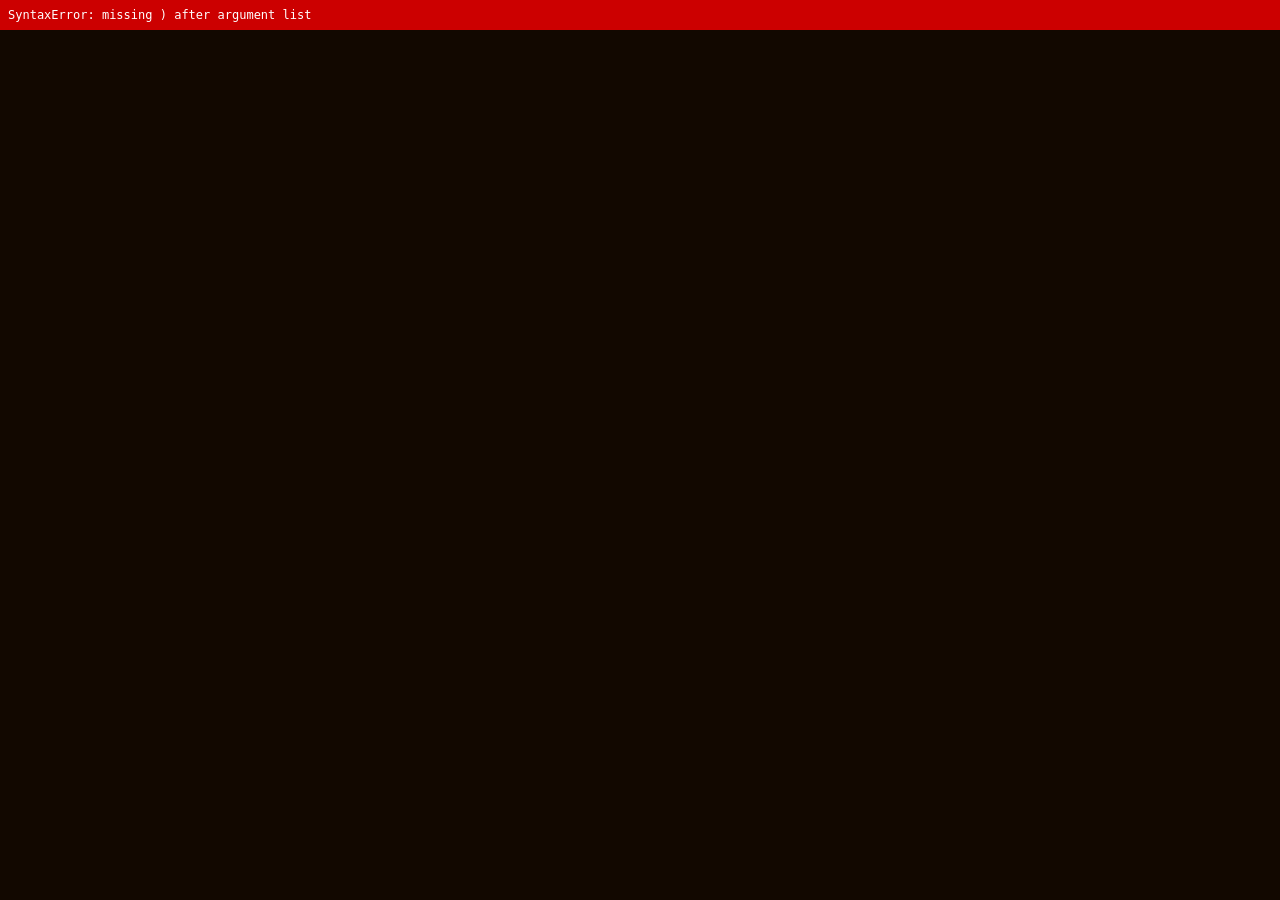
==== commit 63cab205: "Fix invisible platforms in levels 3, 5, 6 via vertical camera scrolling Add camera.y with smooth ver" ====
--- a/index.html
+++ b/index.html
@@ -42,7 +42,6 @@
   <script>
 window.addEventListener("load",function(){
 "use strict";
-try{
 
 // ============================================================
 // CANVAS — PLEIN ÉCRAN DYNAMIQUE
@@ -95,7 +94,7 @@
 let lives          = 3;
 let highScore      = 0;
 let frameCount     = 0;
-let camera         = { x: 0, shake: 0 };
+let camera         = { x: 0, y: 0, shake: 0 };
 let particles      = [];
 let notifications  = [];
 
@@ -2617,7 +2616,7 @@
   flashTimer     = 0;
   levelTransition = 30;
   player         = new Player(levelData.spawn.x, levelData.spawn.y);
-  camera         = { x: 0 };
+  camera         = { x: 0, y: 0, shake: 0 };
   particles      = [];
   notifications  = [];
   gameState      = 'playing';
@@ -3441,7 +3440,7 @@
 
   if (gameState === 'quiz') {
     drawBg();
-    ctx.save(); ctx.translate(-camera.x, 0);
+    ctx.save(); ctx.translate(-camera.x, -camera.y);
     lPlatforms.forEach(p => p.draw());
     lCollectibles.forEach(c => c.draw());
     if (player) player.draw();
@@ -3488,10 +3487,13 @@
     }
   }
 
-  // Camera smooth follow
+  // Camera smooth follow (horizontal + vertical)
   if (player) {
     const tx = clamp(player.x - W/2 + player.w/2, 0, levelData.width - W);
-    camera.x  = lerp(camera.x, tx, 0.14);
+    camera.x  = lerp(camera.x, tx, 0.12);
+    const maxCamY = Math.max(0, levelData.height - H);
+    const ty = clamp(player.y - H * 0.55, 0, maxCamY);
+    camera.y  = lerp(camera.y, ty, 0.10);
   }
 
   // Level end trigger
@@ -3515,7 +3517,7 @@
     ctx.translate((Math.random()-0.5)*camera.shake, (Math.random()-0.5)*camera.shake*0.6);
     camera.shake *= 0.72;
   } else { camera.shake = 0; }
-  ctx.translate(-camera.x, 0);
+  ctx.translate(-camera.x, -camera.y);
   lPlatforms.forEach(p => p.draw());
   lMoving.forEach(m => m.draw());
   lCheckpoints.forEach(c => c.draw());
@@ -3551,7 +3553,6 @@
 // BOOT
 // ============================================================
 loop();
-
 }catch(e){var d=document.getElementById("err");if(d){d.style.display="block";d.textContent="ERR: "+(e.stack||e.message||String(e));}}
 });
   </script>
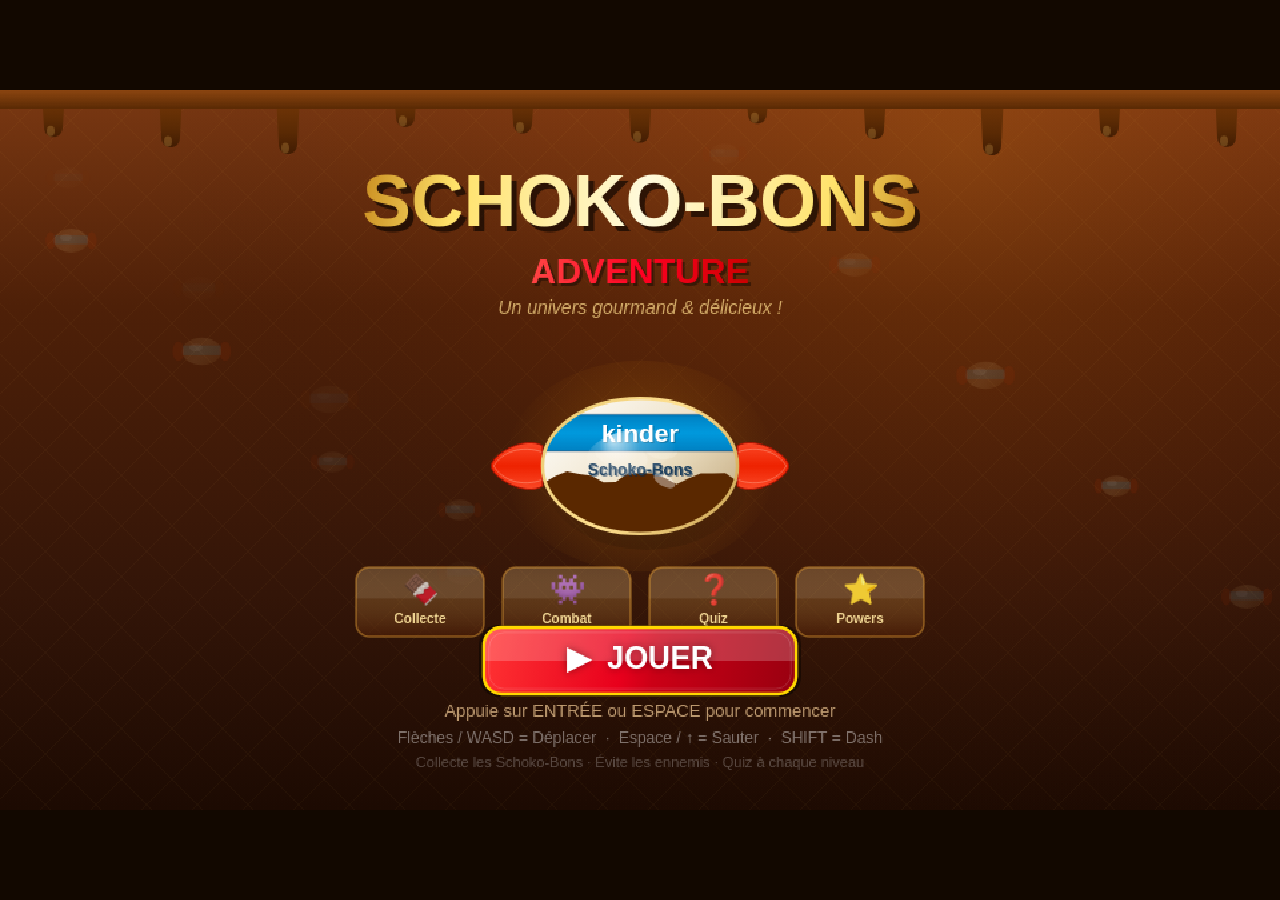
==== commit 4df0a86d: "Fix missing try{ in HTML wrapper causing SyntaxError The rebuild script cut at line 44 (use strict) " ====
--- a/index.html
+++ b/index.html
@@ -42,6 +42,7 @@
   <script>
 window.addEventListener("load",function(){
 "use strict";
+try{
 
 // ============================================================
 // CANVAS — PLEIN ÉCRAN DYNAMIQUE
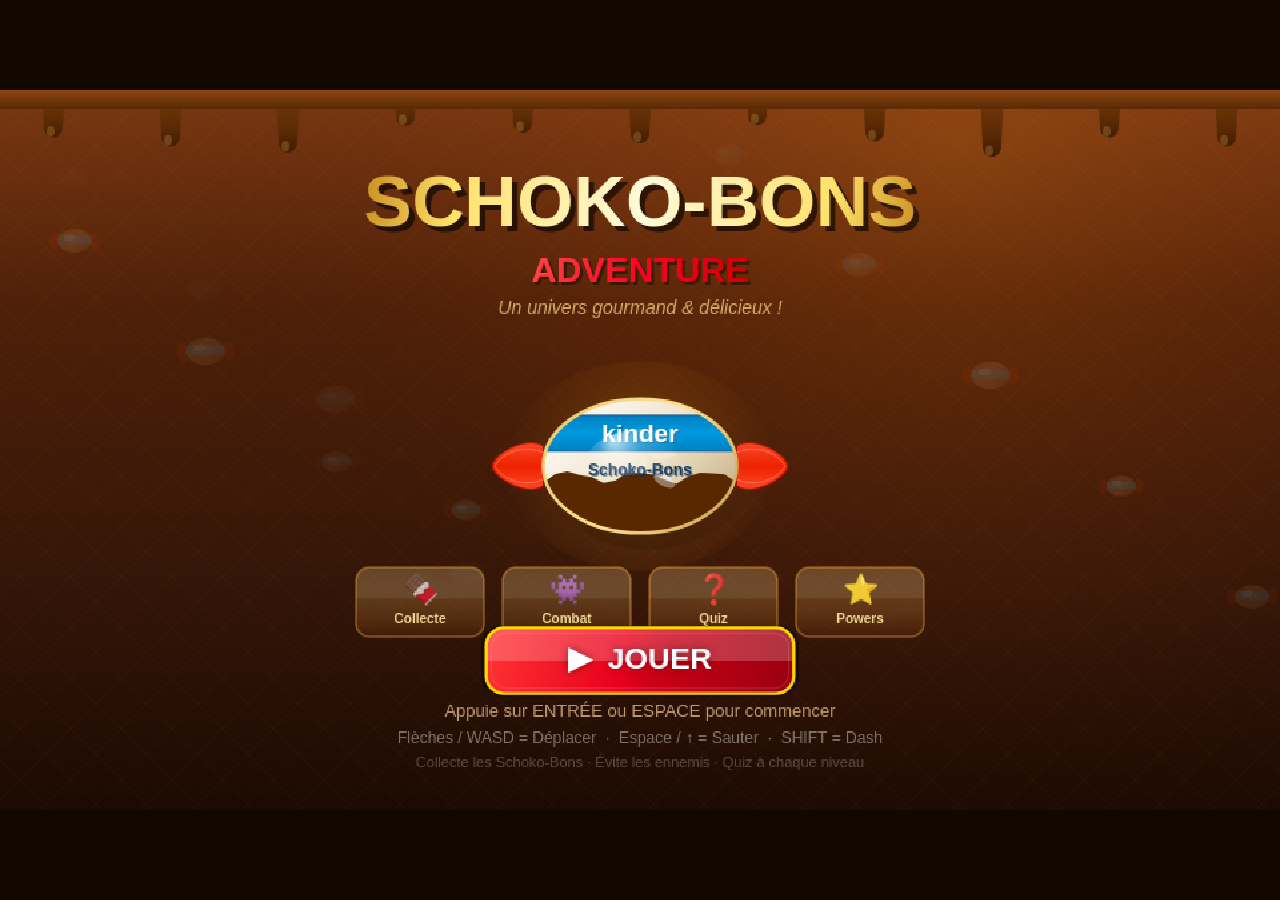
==== commit 5b955fb3: "Add end screen with Schoko-Bons CTA (win + gameover states) Replaces win/gameover states with unifie" ====
--- a/index.html
+++ b/index.html
@@ -120,6 +120,9 @@
 let checkpointHit  = false;
 let flashTimer     = 0;   // damage screen flash frames
 let levelTransition= 0;   // fade-in frames when level loads (30 frames)
+let endType        = 'win'; // 'win' | 'gameover' — set before entering endscreen state
+let _endClickX     = -1;  // last canvas-coord click X on endscreen
+let _endClickY     = -1;  // last canvas-coord click Y on endscreen
 
 // ============================================================
 // INPUT
@@ -133,6 +136,14 @@
 document.addEventListener('keyup', e => { keys[e.code] = { held: false, just: false }; });
 // Block iOS elastic scroll — touchmove only (no conflicting touchstart listener here)
 document.addEventListener('touchmove', e => e.preventDefault(), { passive: false });
+
+// Click handler for endscreen buttons (desktop mouse)
+canvas.addEventListener('click', e => {
+  if (gameState !== 'endscreen') return;
+  const r = canvas.getBoundingClientRect();
+  _endClickX = (e.clientX - r.left) * VW / r.width;
+  _endClickY = (e.clientY - r.top)  * VH / r.height;
+});
 
 // ============================================================
 // SOUND ENGINE — Web Audio API (synthesised, no files)
@@ -262,6 +273,7 @@
         }
         continue;
       }
+      if (gameState === 'endscreen') { _endClickX=cx; _endClickY=cy; continue; }
       if (gameState !== 'playing') { keys['Enter']={ held:false, just:true }; continue; }
       const n = _btnAt(cx,cy);
       if (n) { _held[t.identifier]=n; _press(n); }
@@ -726,7 +738,7 @@
     burst(this.x + this.w/2, this.y + this.h/2, '#E8001C', 20, 6);
     lives--;
     setTimeout(() => {
-      if (lives <= 0) { sfx.gameOver(); gameState = 'gameover'; }
+      if (lives <= 0) { sfx.gameOver(); endType = 'gameover'; gameState = 'endscreen'; }
       else {
         loadLevel(currentLevel);
         // Respawn at checkpoint if one was activated
@@ -2949,7 +2961,7 @@
       quizTimer    = 0;
       const next = currentLevel + 1;
       if (next < LEVELS.length) loadLevel(next);
-      else { sfx.levelWin(); gameState = 'win'; }
+      else { sfx.levelWin(); endType = 'win'; gameState = 'endscreen'; }
     }
   }
 }
@@ -3296,6 +3308,155 @@
 }
 
 // ============================================================
+// END SCREEN (victoire ou défaite)
+// ============================================================
+function drawEndScreen() {
+  const isWin = (endType === 'win');
+
+  // ── Fond dégradé Schoko-Bons (bleu ciel → blanc) ──
+  const bg = ctx.createLinearGradient(0, 0, 0, H);
+  bg.addColorStop(0, '#87CEEB');
+  bg.addColorStop(0.55, '#C9E8F8');
+  bg.addColorStop(1, '#FFFFFF');
+  ctx.fillStyle = bg; ctx.fillRect(0, 0, W, H);
+
+  // ── Confettis / pétales animés ──
+  for (let i = 0; i < 28; i++) {
+    const px = ((i * 113 + frameCount * (1.2 + i * 0.05)) % (W + 40)) - 20;
+    const py = ((i * 79  + frameCount * (0.7 + i * 0.04)) % (H + 60)) - 30;
+    const rot = (frameCount * 0.03 + i) * 1.4;
+    const col = ['#E2001A','#FFD700','#FFFFFF','#87CEEB','#5C3317','#FF8844'][i % 6];
+    ctx.save(); ctx.translate(px, py); ctx.rotate(rot);
+    ctx.globalAlpha = 0.55 + 0.3 * Math.sin(frameCount * 0.04 + i);
+    ctx.fillStyle = col; ctx.fillRect(-7, -4, 14, 8);
+    ctx.restore();
+  }
+  ctx.globalAlpha = 1;
+
+  // ── Logo Schoko-Bons (haut de page) ──
+  const logoY = 48;
+  // Pastille rouge Kinder
+  const logoGrad = ctx.createRadialGradient(W/2, logoY, 0, W/2, logoY, 52);
+  logoGrad.addColorStop(0, '#FF3333'); logoGrad.addColorStop(1, '#AA0010');
+  ctx.fillStyle = logoGrad;
+  ctx.beginPath(); ctx.ellipse(W/2, logoY, 120, 34, 0, 0, Math.PI * 2); ctx.fill();
+  ctx.strokeStyle = '#FFFFFF'; ctx.lineWidth = 3;
+  ctx.beginPath(); ctx.ellipse(W/2, logoY, 120, 34, 0, 0, Math.PI * 2); ctx.stroke();
+  // Bande blanche centrale
+  ctx.fillStyle = '#FFFFFF';
+  ctx.beginPath(); ctx.ellipse(W/2, logoY, 120, 12, 0, 0, Math.PI * 2); ctx.fill();
+  // Texte logo
+  ctx.textAlign = 'center';
+  ctx.fillStyle = '#E2001A'; ctx.font = 'bold 15px Arial';
+  ctx.fillText('kinder', W/2, logoY + 4);
+  ctx.fillStyle = '#FFFFFF'; ctx.font = 'bold 11px Arial';
+  ctx.fillText('Schoko-Bons', W/2, logoY + 20);
+
+  // ── Titre principal ──
+  const titleY = 130;
+  ctx.shadowColor = isWin ? '#FFD700' : '#AA0010';
+  ctx.shadowBlur = 22;
+  ctx.fillStyle = isWin ? '#5C3317' : '#AA0010';
+  ctx.font = 'bold 36px Arial';
+  ctx.fillText(isWin ? '🎉 Félicitations !' : '😢 Game Over...', W/2, titleY);
+  ctx.shadowBlur = 0;
+
+  ctx.fillStyle = '#333333'; ctx.font = '20px Arial';
+  ctx.fillText(
+    isWin
+      ? 'Tu es un vrai champion Schoko-Bons !'
+      : 'Mais les vrais champions ne s\'arrêtent pas !',
+    W/2, titleY + 36
+  );
+
+  // ── Score final ──
+  const scoreY = 210;
+  // Fond score
+  ctx.save();
+  _clipRR(W/2 - 180, scoreY - 28, 360, 62, 14); ctx.clip();
+  const sg = ctx.createLinearGradient(W/2 - 180, scoreY - 28, W/2 + 180, scoreY + 34);
+  sg.addColorStop(0, 'rgba(92,51,23,0.92)'); sg.addColorStop(1, 'rgba(40,18,5,0.92)');
+  ctx.fillStyle = sg; ctx.fillRect(W/2 - 180, scoreY - 28, 360, 62);
+  ctx.restore();
+  ctx.strokeStyle = '#FFD700'; ctx.lineWidth = 2;
+  _clipRR(W/2 - 180, scoreY - 28, 360, 62, 14); ctx.stroke();
+  if (score > highScore) { highScore = score; }
+  ctx.fillStyle = '#FFD700'; ctx.font = 'bold 22px Arial';
+  ctx.fillText('Score final : ' + score, W/2, scoreY + 6);
+  ctx.fillStyle = 'rgba(255,220,150,0.8)'; ctx.font = '15px Arial';
+  ctx.fillText('Record : ' + highScore, W/2, scoreY + 28);
+
+  // ── Bouton CTA principal ──
+  const ctaX = W/2 - 220, ctaY = 295, ctaW = 440, ctaH = 62, ctaR = 14;
+  const ctaHover = _endClickX >= ctaX && _endClickX < ctaX+ctaW &&
+                   _endClickY >= ctaY && _endClickY < ctaY+ctaH;
+  const ctaScale = 1 + 0.018 * Math.sin(frameCount * 0.07); // pulse doux
+  ctx.save();
+  ctx.translate(W/2, ctaY + ctaH/2);
+  if (ctaHover) ctx.scale(1.04, 1.04); else ctx.scale(ctaScale, ctaScale);
+  ctx.translate(-W/2, -(ctaY + ctaH/2));
+  // Glow
+  ctx.shadowColor = '#E2001A'; ctx.shadowBlur = ctaHover ? 28 : 12;
+  // Fond bouton
+  ctx.save();
+  _clipRR(ctaX, ctaY, ctaW, ctaH, ctaR); ctx.clip();
+  const ctaG = ctx.createLinearGradient(ctaX, ctaY, ctaX, ctaY + ctaH);
+  ctaG.addColorStop(0, ctaHover ? '#FF2233' : '#E2001A');
+  ctaG.addColorStop(1, ctaHover ? '#AA0010' : '#8B0010');
+  ctx.fillStyle = ctaG; ctx.fillRect(ctaX, ctaY, ctaW, ctaH);
+  // Brillance haute
+  ctx.fillStyle = 'rgba(255,255,255,0.18)'; ctx.fillRect(ctaX, ctaY, ctaW, ctaH * 0.42);
+  ctx.restore();
+  ctx.strokeStyle = 'rgba(255,180,180,0.7)'; ctx.lineWidth = 2;
+  _clipRR(ctaX, ctaY, ctaW, ctaH, ctaR); ctx.stroke();
+  ctx.shadowBlur = 0;
+  // Texte CTA
+  ctx.fillStyle = '#FFFFFF'; ctx.font = 'bold 20px Arial';
+  ctx.fillText('🍫  Découvrir les vrais Schoko-Bons  →', W/2, ctaY + ctaH/2 + 7);
+  ctx.restore();
+
+  // ── Bouton secondaire Rejouer ──
+  const rpX = W/2 - 110, rpY = 374, rpW = 220, rpH = 50, rpR = 12;
+  const rpHover = _endClickX >= rpX && _endClickX < rpX+rpW &&
+                  _endClickY >= rpY && _endClickY < rpY+rpH;
+  ctx.save();
+  ctx.shadowColor = 'rgba(92,51,23,0.5)'; ctx.shadowBlur = rpHover ? 18 : 6;
+  ctx.save();
+  _clipRR(rpX, rpY, rpW, rpH, rpR); ctx.clip();
+  const rpG = ctx.createLinearGradient(rpX, rpY, rpX, rpY + rpH);
+  rpG.addColorStop(0, rpHover ? '#7A4520' : '#5C3317');
+  rpG.addColorStop(1, rpHover ? '#3E1A08' : '#2A1005');
+  ctx.fillStyle = rpG; ctx.fillRect(rpX, rpY, rpW, rpH);
+  ctx.fillStyle = 'rgba(255,255,255,0.12)'; ctx.fillRect(rpX, rpY, rpW, rpH * 0.4);
+  ctx.restore();
+  ctx.strokeStyle = rpHover ? 'rgba(255,180,100,0.9)' : 'rgba(200,140,60,0.5)';
+  ctx.lineWidth = 1.5;
+  _clipRR(rpX, rpY, rpW, rpH, rpR); ctx.stroke();
+  ctx.shadowBlur = 0;
+  ctx.fillStyle = '#FFFFFF'; ctx.font = 'bold 18px Arial';
+  ctx.fillText('🔄  Rejouer', W/2, rpY + rpH/2 + 6);
+  ctx.restore();
+
+  ctx.textAlign = 'left';
+
+  // ── Gestion clics ──
+  if (_endClickX >= 0) {
+    if (_endClickX >= ctaX && _endClickX < ctaX+ctaW &&
+        _endClickY >= ctaY && _endClickY < ctaY+ctaH) {
+      // Ouvre le site Kinder
+      window.open('https://www.kinder.com/fr/fr/kinder-schoko-bons', '_blank', 'noopener,noreferrer');
+      _endClickX = -1; _endClickY = -1;
+    } else if (_endClickX >= rpX && _endClickX < rpX+rpW &&
+               _endClickY >= rpY && _endClickY < rpY+rpH) {
+      sfx.menuClick(); score = 0; lives = 3; _endClickX = -1; _endClickY = -1;
+      loadLevel(0);
+    } else {
+      _endClickX = -1; _endClickY = -1;
+    }
+  }
+}
+
+// ============================================================
 // GAME OVER
 // ============================================================
 function drawGameOver() {
@@ -3435,9 +3596,10 @@
   frameCount++;
   ctx.clearRect(0,0,W,H);
 
-  if (gameState === 'menu')     { drawMenu();     requestAnimationFrame(loop); return; }
-  if (gameState === 'gameover') { drawGameOver(); requestAnimationFrame(loop); return; }
-  if (gameState === 'win')      { drawWin();      requestAnimationFrame(loop); return; }
+  if (gameState === 'menu')       { drawMenu();       requestAnimationFrame(loop); return; }
+  if (gameState === 'endscreen')  { drawEndScreen();  requestAnimationFrame(loop); return; }
+  if (gameState === 'gameover')   { drawGameOver();   requestAnimationFrame(loop); return; }
+  if (gameState === 'win')        { drawWin();        requestAnimationFrame(loop); return; }
 
   if (gameState === 'quiz') {
     drawBg();
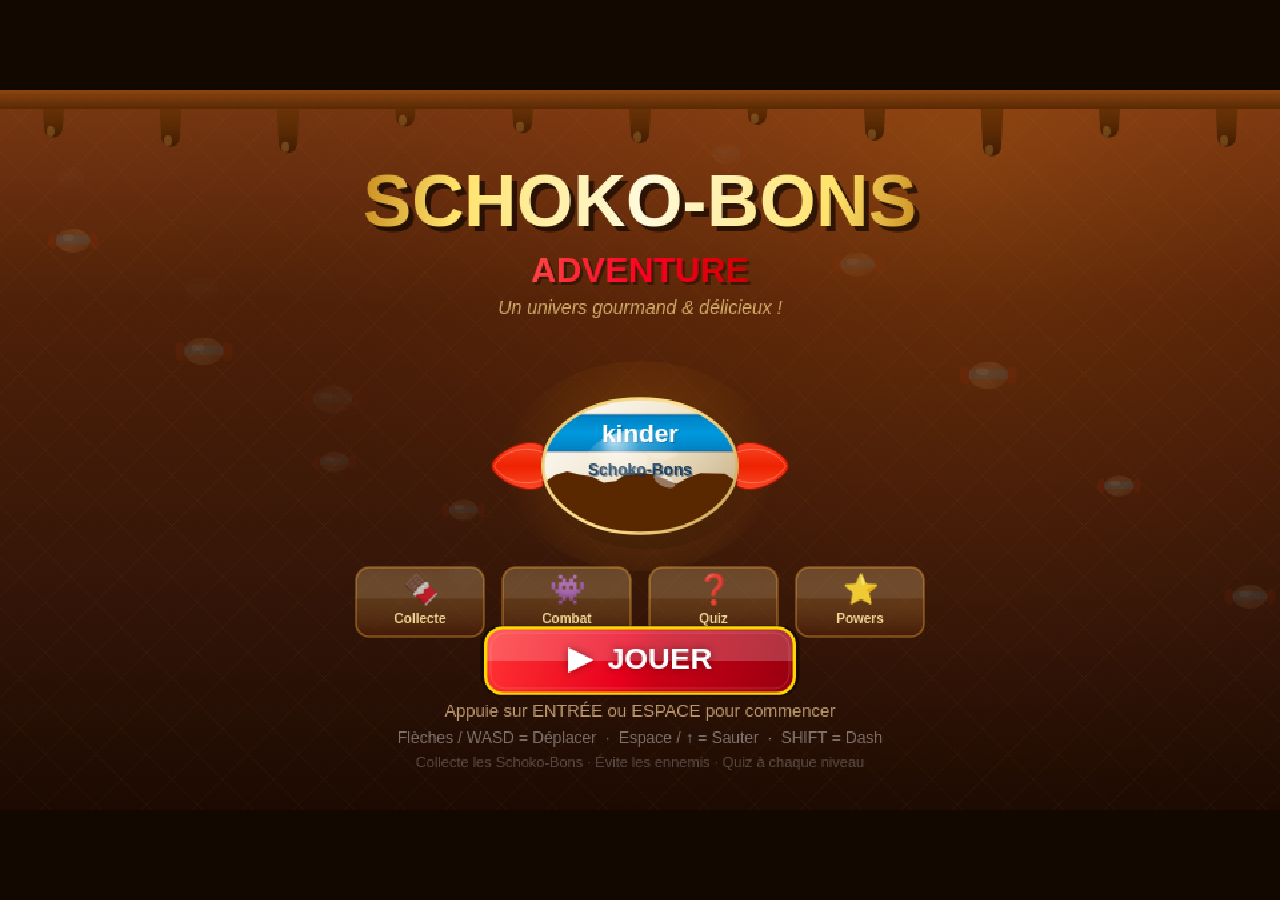
==== commit 9e652da4: "Fix endscreen CTA: call window.open directly from user gesture handlers window.open() was called fro" ====
--- a/index.html
+++ b/index.html
@@ -121,8 +121,8 @@
 let flashTimer     = 0;   // damage screen flash frames
 let levelTransition= 0;   // fade-in frames when level loads (30 frames)
 let endType        = 'win'; // 'win' | 'gameover' — set before entering endscreen state
-let _endClickX     = -1;  // last canvas-coord click X on endscreen
-let _endClickY     = -1;  // last canvas-coord click Y on endscreen
+let _endMouseX     = -1;  // mouse position for hover rendering only
+let _endMouseY     = -1;
 
 // ============================================================
 // INPUT
@@ -137,12 +137,37 @@
 // Block iOS elastic scroll — touchmove only (no conflicting touchstart listener here)
 document.addEventListener('touchmove', e => e.preventDefault(), { passive: false });
 
-// Click handler for endscreen buttons (desktop mouse)
+// Endscreen button positions (canvas coords, VW=960 VH=540)
+const END_CTA = { x:260, y:295, w:440, h:62 };
+const END_RPL = { x:370, y:374, w:220, h:50 };
+
+// Called DIRECTLY from user-gesture handlers (click / touchstart)
+// so window.open() is allowed by browser popup policy.
+function _endScreenAction(cx, cy) {
+  if (cx >= END_CTA.x && cx < END_CTA.x+END_CTA.w &&
+      cy >= END_CTA.y && cy < END_CTA.y+END_CTA.h) {
+    window.open('https://www.kinder.com/fr/fr/kinder-schoko-bons', '_blank', 'noopener,noreferrer');
+  } else if (cx >= END_RPL.x && cx < END_RPL.x+END_RPL.w &&
+             cy >= END_RPL.y && cy < END_RPL.y+END_RPL.h) {
+    sfx.menuClick(); score = 0; lives = 3; loadLevel(0);
+  }
+}
+
+// Desktop click — direct user gesture
 canvas.addEventListener('click', e => {
   if (gameState !== 'endscreen') return;
   const r = canvas.getBoundingClientRect();
-  _endClickX = (e.clientX - r.left) * VW / r.width;
-  _endClickY = (e.clientY - r.top)  * VH / r.height;
+  const cx = (e.clientX - r.left) * VW / r.width;
+  const cy = (e.clientY - r.top)  * VH / r.height;
+  _endScreenAction(cx, cy);
+});
+
+// Desktop hover — for visual feedback only
+canvas.addEventListener('mousemove', e => {
+  if (gameState !== 'endscreen') return;
+  const r = canvas.getBoundingClientRect();
+  _endMouseX = (e.clientX - r.left) * VW / r.width;
+  _endMouseY = (e.clientY - r.top)  * VH / r.height;
 });
 
 // ============================================================
@@ -273,7 +298,7 @@
         }
         continue;
       }
-      if (gameState === 'endscreen') { _endClickX=cx; _endClickY=cy; continue; }
+      if (gameState === 'endscreen') { _endScreenAction(cx, cy); continue; }
       if (gameState !== 'playing') { keys['Enter']={ held:false, just:true }; continue; }
       const n = _btnAt(cx,cy);
       if (n) { _held[t.identifier]=n; _press(n); }
@@ -3386,74 +3411,53 @@
   ctx.fillStyle = 'rgba(255,220,150,0.8)'; ctx.font = '15px Arial';
   ctx.fillText('Record : ' + highScore, W/2, scoreY + 28);
 
-  // ── Bouton CTA principal ──
-  const ctaX = W/2 - 220, ctaY = 295, ctaW = 440, ctaH = 62, ctaR = 14;
-  const ctaHover = _endClickX >= ctaX && _endClickX < ctaX+ctaW &&
-                   _endClickY >= ctaY && _endClickY < ctaY+ctaH;
-  const ctaScale = 1 + 0.018 * Math.sin(frameCount * 0.07); // pulse doux
+  // ── Bouton CTA principal (utilise END_CTA défini globalement) ──
+  const ctaHover = _endMouseX >= END_CTA.x && _endMouseX < END_CTA.x+END_CTA.w &&
+                   _endMouseY >= END_CTA.y && _endMouseY < END_CTA.y+END_CTA.h;
+  const ctaScale = 1 + 0.018 * Math.sin(frameCount * 0.07);
   ctx.save();
-  ctx.translate(W/2, ctaY + ctaH/2);
+  ctx.translate(W/2, END_CTA.y + END_CTA.h/2);
   if (ctaHover) ctx.scale(1.04, 1.04); else ctx.scale(ctaScale, ctaScale);
-  ctx.translate(-W/2, -(ctaY + ctaH/2));
-  // Glow
+  ctx.translate(-W/2, -(END_CTA.y + END_CTA.h/2));
   ctx.shadowColor = '#E2001A'; ctx.shadowBlur = ctaHover ? 28 : 12;
-  // Fond bouton
   ctx.save();
-  _clipRR(ctaX, ctaY, ctaW, ctaH, ctaR); ctx.clip();
-  const ctaG = ctx.createLinearGradient(ctaX, ctaY, ctaX, ctaY + ctaH);
+  _clipRR(END_CTA.x, END_CTA.y, END_CTA.w, END_CTA.h, 14); ctx.clip();
+  const ctaG = ctx.createLinearGradient(END_CTA.x, END_CTA.y, END_CTA.x, END_CTA.y+END_CTA.h);
   ctaG.addColorStop(0, ctaHover ? '#FF2233' : '#E2001A');
   ctaG.addColorStop(1, ctaHover ? '#AA0010' : '#8B0010');
-  ctx.fillStyle = ctaG; ctx.fillRect(ctaX, ctaY, ctaW, ctaH);
-  // Brillance haute
-  ctx.fillStyle = 'rgba(255,255,255,0.18)'; ctx.fillRect(ctaX, ctaY, ctaW, ctaH * 0.42);
+  ctx.fillStyle = ctaG; ctx.fillRect(END_CTA.x, END_CTA.y, END_CTA.w, END_CTA.h);
+  ctx.fillStyle = 'rgba(255,255,255,0.18)'; ctx.fillRect(END_CTA.x, END_CTA.y, END_CTA.w, END_CTA.h*0.42);
   ctx.restore();
   ctx.strokeStyle = 'rgba(255,180,180,0.7)'; ctx.lineWidth = 2;
-  _clipRR(ctaX, ctaY, ctaW, ctaH, ctaR); ctx.stroke();
+  _clipRR(END_CTA.x, END_CTA.y, END_CTA.w, END_CTA.h, 14); ctx.stroke();
   ctx.shadowBlur = 0;
-  // Texte CTA
   ctx.fillStyle = '#FFFFFF'; ctx.font = 'bold 20px Arial';
-  ctx.fillText('🍫  Découvrir les vrais Schoko-Bons  →', W/2, ctaY + ctaH/2 + 7);
+  ctx.fillText('🍫  Découvrir les vrais Schoko-Bons  →', W/2, END_CTA.y + END_CTA.h/2 + 7);
   ctx.restore();
 
-  // ── Bouton secondaire Rejouer ──
-  const rpX = W/2 - 110, rpY = 374, rpW = 220, rpH = 50, rpR = 12;
-  const rpHover = _endClickX >= rpX && _endClickX < rpX+rpW &&
-                  _endClickY >= rpY && _endClickY < rpY+rpH;
+  // ── Bouton secondaire Rejouer (utilise END_RPL défini globalement) ──
+  const rpHover = _endMouseX >= END_RPL.x && _endMouseX < END_RPL.x+END_RPL.w &&
+                  _endMouseY >= END_RPL.y && _endMouseY < END_RPL.y+END_RPL.h;
   ctx.save();
   ctx.shadowColor = 'rgba(92,51,23,0.5)'; ctx.shadowBlur = rpHover ? 18 : 6;
   ctx.save();
-  _clipRR(rpX, rpY, rpW, rpH, rpR); ctx.clip();
-  const rpG = ctx.createLinearGradient(rpX, rpY, rpX, rpY + rpH);
+  _clipRR(END_RPL.x, END_RPL.y, END_RPL.w, END_RPL.h, 12); ctx.clip();
+  const rpG = ctx.createLinearGradient(END_RPL.x, END_RPL.y, END_RPL.x, END_RPL.y+END_RPL.h);
   rpG.addColorStop(0, rpHover ? '#7A4520' : '#5C3317');
   rpG.addColorStop(1, rpHover ? '#3E1A08' : '#2A1005');
-  ctx.fillStyle = rpG; ctx.fillRect(rpX, rpY, rpW, rpH);
-  ctx.fillStyle = 'rgba(255,255,255,0.12)'; ctx.fillRect(rpX, rpY, rpW, rpH * 0.4);
+  ctx.fillStyle = rpG; ctx.fillRect(END_RPL.x, END_RPL.y, END_RPL.w, END_RPL.h);
+  ctx.fillStyle = 'rgba(255,255,255,0.12)'; ctx.fillRect(END_RPL.x, END_RPL.y, END_RPL.w, END_RPL.h*0.4);
   ctx.restore();
   ctx.strokeStyle = rpHover ? 'rgba(255,180,100,0.9)' : 'rgba(200,140,60,0.5)';
   ctx.lineWidth = 1.5;
-  _clipRR(rpX, rpY, rpW, rpH, rpR); ctx.stroke();
+  _clipRR(END_RPL.x, END_RPL.y, END_RPL.w, END_RPL.h, 12); ctx.stroke();
   ctx.shadowBlur = 0;
   ctx.fillStyle = '#FFFFFF'; ctx.font = 'bold 18px Arial';
-  ctx.fillText('🔄  Rejouer', W/2, rpY + rpH/2 + 6);
+  ctx.fillText('🔄  Rejouer', W/2, END_RPL.y + END_RPL.h/2 + 6);
   ctx.restore();
 
   ctx.textAlign = 'left';
-
-  // ── Gestion clics ──
-  if (_endClickX >= 0) {
-    if (_endClickX >= ctaX && _endClickX < ctaX+ctaW &&
-        _endClickY >= ctaY && _endClickY < ctaY+ctaH) {
-      // Ouvre le site Kinder
-      window.open('https://www.kinder.com/fr/fr/kinder-schoko-bons', '_blank', 'noopener,noreferrer');
-      _endClickX = -1; _endClickY = -1;
-    } else if (_endClickX >= rpX && _endClickX < rpX+rpW &&
-               _endClickY >= rpY && _endClickY < rpY+rpH) {
-      sfx.menuClick(); score = 0; lives = 3; _endClickX = -1; _endClickY = -1;
-      loadLevel(0);
-    } else {
-      _endClickX = -1; _endClickY = -1;
-    }
-  }
+  // (actions gérées dans _endScreenAction, appelé depuis les event handlers)
 }
 
 // ============================================================
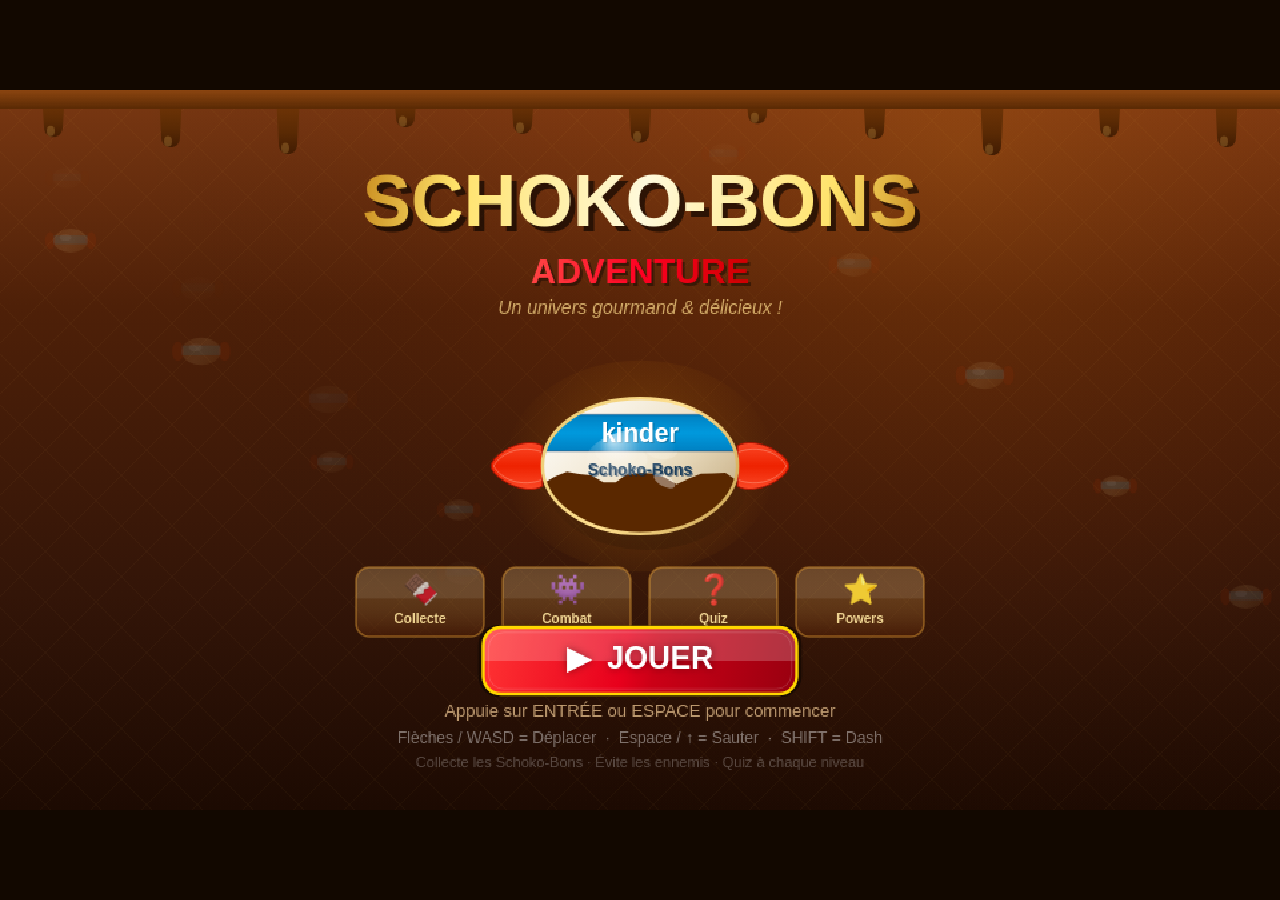
==== commit 6795e6f4: "Add Schoko name badge in HUD + share message on end screen - HUD: golden italic badge "Schoko" next " ====
--- a/index.html
+++ b/index.html
@@ -2935,6 +2935,27 @@
   ctx.fillStyle='#FFE0E0'; ctx.font='bold 17px Arial';
   ctx.fillText(`×${lives}`, lvX+26, lvY+24);
 
+  // ── Nom du perso "Schoko" — badge fun à droite des vies ──
+  const nkX = lvX + 68, nkY = lvY;
+  ctx.save();
+  // Fond badge
+  const nkg = ctx.createLinearGradient(nkX, nkY, nkX, nkY+36);
+  nkg.addColorStop(0,'rgba(255,200,40,0.92)'); nkg.addColorStop(1,'rgba(200,100,0,0.88)');
+  _clipRR(nkX, nkY, 74, 36, 10); ctx.fillStyle = nkg; ctx.fill();
+  ctx.strokeStyle='rgba(255,240,100,0.8)'; ctx.lineWidth=1.5;
+  _clipRR(nkX, nkY, 74, 36, 10); ctx.stroke();
+  // Brillance
+  ctx.fillStyle='rgba(255,255,255,0.22)'; ctx.fillRect(nkX, nkY, 74, 14);
+  // Texte "Schoko" — italique fun
+  ctx.shadowColor='rgba(120,40,0,0.7)'; ctx.shadowBlur=4; ctx.shadowOffsetY=1;
+  const ng = ctx.createLinearGradient(nkX, nkY+8, nkX, nkY+30);
+  ng.addColorStop(0,'#FFFFFF'); ng.addColorStop(1,'#FFF0C0');
+  ctx.fillStyle = ng; ctx.font = 'bold italic 18px Arial';
+  ctx.textAlign = 'center';
+  ctx.fillText('Schoko', nkX+37, nkY+25);
+  ctx.shadowBlur=0; ctx.shadowOffsetY=0;
+  ctx.restore();
+
   // ── Power-up bars (right) ──
   let px = W - 12;
   const drawPBar = (type) => {
@@ -3411,6 +3432,24 @@
   ctx.fillStyle = 'rgba(255,220,150,0.8)'; ctx.font = '15px Arial';
   ctx.fillText('Record : ' + highScore, W/2, scoreY + 28);
 
+  // ── Message partage ──
+  const shareY = 272;
+  const pulse = 0.88 + 0.12 * Math.sin(frameCount * 0.09);
+  ctx.save();
+  ctx.translate(W/2, shareY); ctx.scale(pulse, pulse);
+  // Fond pastille
+  ctx.save();
+  _clipRR(-188, -18, 376, 32, 16); ctx.clip();
+  const shg = ctx.createLinearGradient(-188, -18, 188, 14);
+  shg.addColorStop(0,'rgba(255,255,255,0.72)'); shg.addColorStop(1,'rgba(200,230,255,0.72)');
+  ctx.fillStyle = shg; ctx.fillRect(-188,-18,376,32);
+  ctx.restore();
+  ctx.strokeStyle = 'rgba(135,206,235,0.8)'; ctx.lineWidth = 1.5;
+  _clipRR(-188, -18, 376, 32, 16); ctx.stroke();
+  ctx.fillStyle = '#1A4A7A'; ctx.font = 'bold 14px Arial';
+  ctx.fillText('📲  Partage ton score avec tes amis !', 0, 4);
+  ctx.restore();
+
   // ── Bouton CTA principal (utilise END_CTA défini globalement) ──
   const ctaHover = _endMouseX >= END_CTA.x && _endMouseX < END_CTA.x+END_CTA.w &&
                    _endMouseY >= END_CTA.y && _endMouseY < END_CTA.y+END_CTA.h;
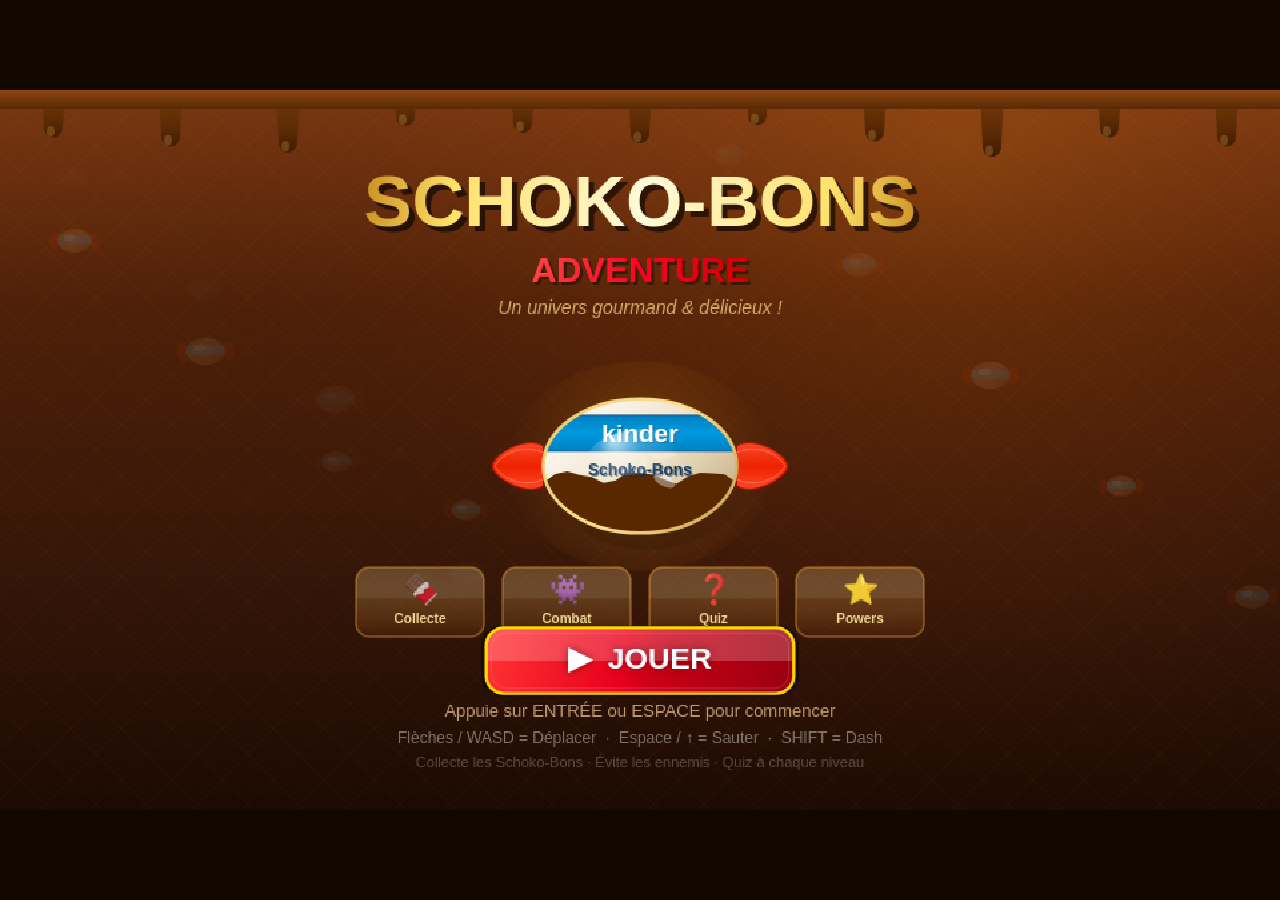
==== commit c2c689a2: "Show cursor on endscreen, pointer on buttons Set canvas.style.cursor='default' when entering endscre" ====
--- a/index.html
+++ b/index.html
@@ -149,6 +149,7 @@
     window.open('https://www.kinder.com/fr/fr/kinder-schoko-bons', '_blank', 'noopener,noreferrer');
   } else if (cx >= END_RPL.x && cx < END_RPL.x+END_RPL.w &&
              cy >= END_RPL.y && cy < END_RPL.y+END_RPL.h) {
+    canvas.style.cursor = 'none';
     sfx.menuClick(); score = 0; lives = 3; loadLevel(0);
   }
 }
@@ -763,7 +764,7 @@
     burst(this.x + this.w/2, this.y + this.h/2, '#E8001C', 20, 6);
     lives--;
     setTimeout(() => {
-      if (lives <= 0) { sfx.gameOver(); endType = 'gameover'; gameState = 'endscreen'; }
+      if (lives <= 0) { sfx.gameOver(); endType = 'gameover'; gameState = 'endscreen'; canvas.style.cursor = 'default'; }
       else {
         loadLevel(currentLevel);
         // Respawn at checkpoint if one was activated
@@ -3007,7 +3008,7 @@
       quizTimer    = 0;
       const next = currentLevel + 1;
       if (next < LEVELS.length) loadLevel(next);
-      else { sfx.levelWin(); endType = 'win'; gameState = 'endscreen'; }
+      else { sfx.levelWin(); endType = 'win'; gameState = 'endscreen'; canvas.style.cursor = 'default'; }
     }
   }
 }
@@ -3496,6 +3497,8 @@
   ctx.restore();
 
   ctx.textAlign = 'left';
+  // Curseur pointer sur les boutons, default ailleurs
+  canvas.style.cursor = (ctaHover || rpHover) ? 'pointer' : 'default';
   // (actions gérées dans _endScreenAction, appelé depuis les event handlers)
 }
 
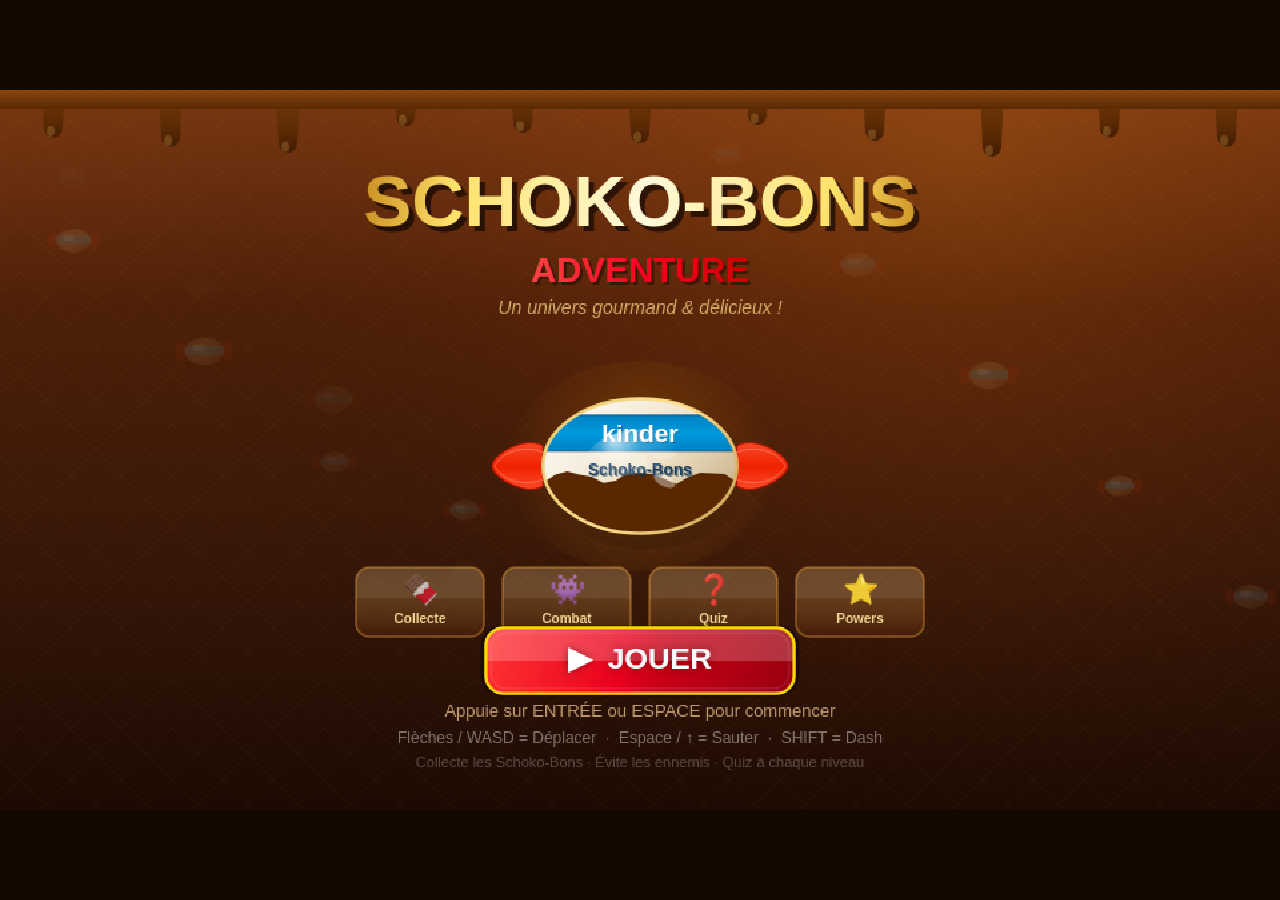
==== commit fc4ae4dc: "Endscreen: space to replay + bigger score display - Space/Enter now restarts the game from the end s" ====
--- a/index.html
+++ b/index.html
@@ -3416,22 +3416,39 @@
     W/2, titleY + 36
   );
 
-  // ── Score final ──
-  const scoreY = 210;
-  // Fond score
+  // ── Score final — grand et mis en valeur ──
+  if (score > highScore) { highScore = score; }
+  const scoreY = 195;
+  // Fond élargi avec bordure dorée brillante
   ctx.save();
-  _clipRR(W/2 - 180, scoreY - 28, 360, 62, 14); ctx.clip();
-  const sg = ctx.createLinearGradient(W/2 - 180, scoreY - 28, W/2 + 180, scoreY + 34);
-  sg.addColorStop(0, 'rgba(92,51,23,0.92)'); sg.addColorStop(1, 'rgba(40,18,5,0.92)');
-  ctx.fillStyle = sg; ctx.fillRect(W/2 - 180, scoreY - 28, 360, 62);
+  _clipRR(W/2 - 210, scoreY - 36, 420, 88, 18); ctx.clip();
+  const sg = ctx.createLinearGradient(W/2 - 210, scoreY - 36, W/2 + 210, scoreY + 52);
+  sg.addColorStop(0, 'rgba(80,35,0,0.96)'); sg.addColorStop(1, 'rgba(30,10,0,0.96)');
+  ctx.fillStyle = sg; ctx.fillRect(W/2 - 210, scoreY - 36, 420, 88);
+  // Reflet doré en haut
+  ctx.fillStyle = 'rgba(255,220,60,0.10)'; ctx.fillRect(W/2 - 210, scoreY - 36, 420, 22);
   ctx.restore();
-  ctx.strokeStyle = '#FFD700'; ctx.lineWidth = 2;
-  _clipRR(W/2 - 180, scoreY - 28, 360, 62, 14); ctx.stroke();
-  if (score > highScore) { highScore = score; }
-  ctx.fillStyle = '#FFD700'; ctx.font = 'bold 22px Arial';
-  ctx.fillText('Score final : ' + score, W/2, scoreY + 6);
-  ctx.fillStyle = 'rgba(255,220,150,0.8)'; ctx.font = '15px Arial';
-  ctx.fillText('Record : ' + highScore, W/2, scoreY + 28);
+  // Bordure dorée animée
+  const borderAlpha = 0.6 + 0.4 * Math.sin(frameCount * 0.08);
+  ctx.strokeStyle = `rgba(255,215,0,${borderAlpha})`; ctx.lineWidth = 2.5;
+  _clipRR(W/2 - 210, scoreY - 36, 420, 88, 18); ctx.stroke();
+  // Libellé "SCORE FINAL"
+  ctx.fillStyle = 'rgba(255,200,80,0.65)'; ctx.font = 'bold 11px Arial';
+  ctx.letterSpacing = '2px';
+  ctx.fillText('SCORE FINAL', W/2, scoreY - 16);
+  ctx.letterSpacing = '0px';
+  // Chiffre du score — très grand
+  ctx.shadowColor = '#FFD700'; ctx.shadowBlur = 18;
+  const scoreGrad = ctx.createLinearGradient(W/2 - 60, scoreY, W/2 + 60, scoreY + 34);
+  scoreGrad.addColorStop(0, '#FFFFFF'); scoreGrad.addColorStop(0.4, '#FFE566'); scoreGrad.addColorStop(1, '#FFB800');
+  ctx.fillStyle = scoreGrad; ctx.font = 'bold 46px Arial';
+  ctx.fillText(score, W/2, scoreY + 24);
+  ctx.shadowBlur = 0;
+  // Record
+  const isRecord = score >= highScore && score > 0;
+  ctx.fillStyle = isRecord ? '#FF6' : 'rgba(255,220,150,0.7)';
+  ctx.font = isRecord ? 'bold 14px Arial' : '13px Arial';
+  ctx.fillText(isRecord ? '🏆 Nouveau record !' : 'Record : ' + highScore, W/2, scoreY + 46);
 
   // ── Message partage ──
   const shareY = 272;
@@ -3495,6 +3512,16 @@
   ctx.fillStyle = '#FFFFFF'; ctx.font = 'bold 18px Arial';
   ctx.fillText('🔄  Rejouer', W/2, END_RPL.y + END_RPL.h/2 + 6);
   ctx.restore();
+  // Hint barre espace
+  if (Math.floor(frameCount/32)%2===0) {
+    ctx.fillStyle = 'rgba(60,60,80,0.62)'; ctx.font = '12px Arial';
+    ctx.fillText('ou appuie sur  ESPACE', W/2, END_RPL.y + END_RPL.h + 18);
+  }
+  // Barre espace → rejouer
+  if (just('Space') || just('Enter')) {
+    canvas.style.cursor = 'none';
+    sfx.menuClick(); score = 0; lives = 3; loadLevel(0);
+  }
 
   ctx.textAlign = 'left';
   // Curseur pointer sur les boutons, default ailleurs
